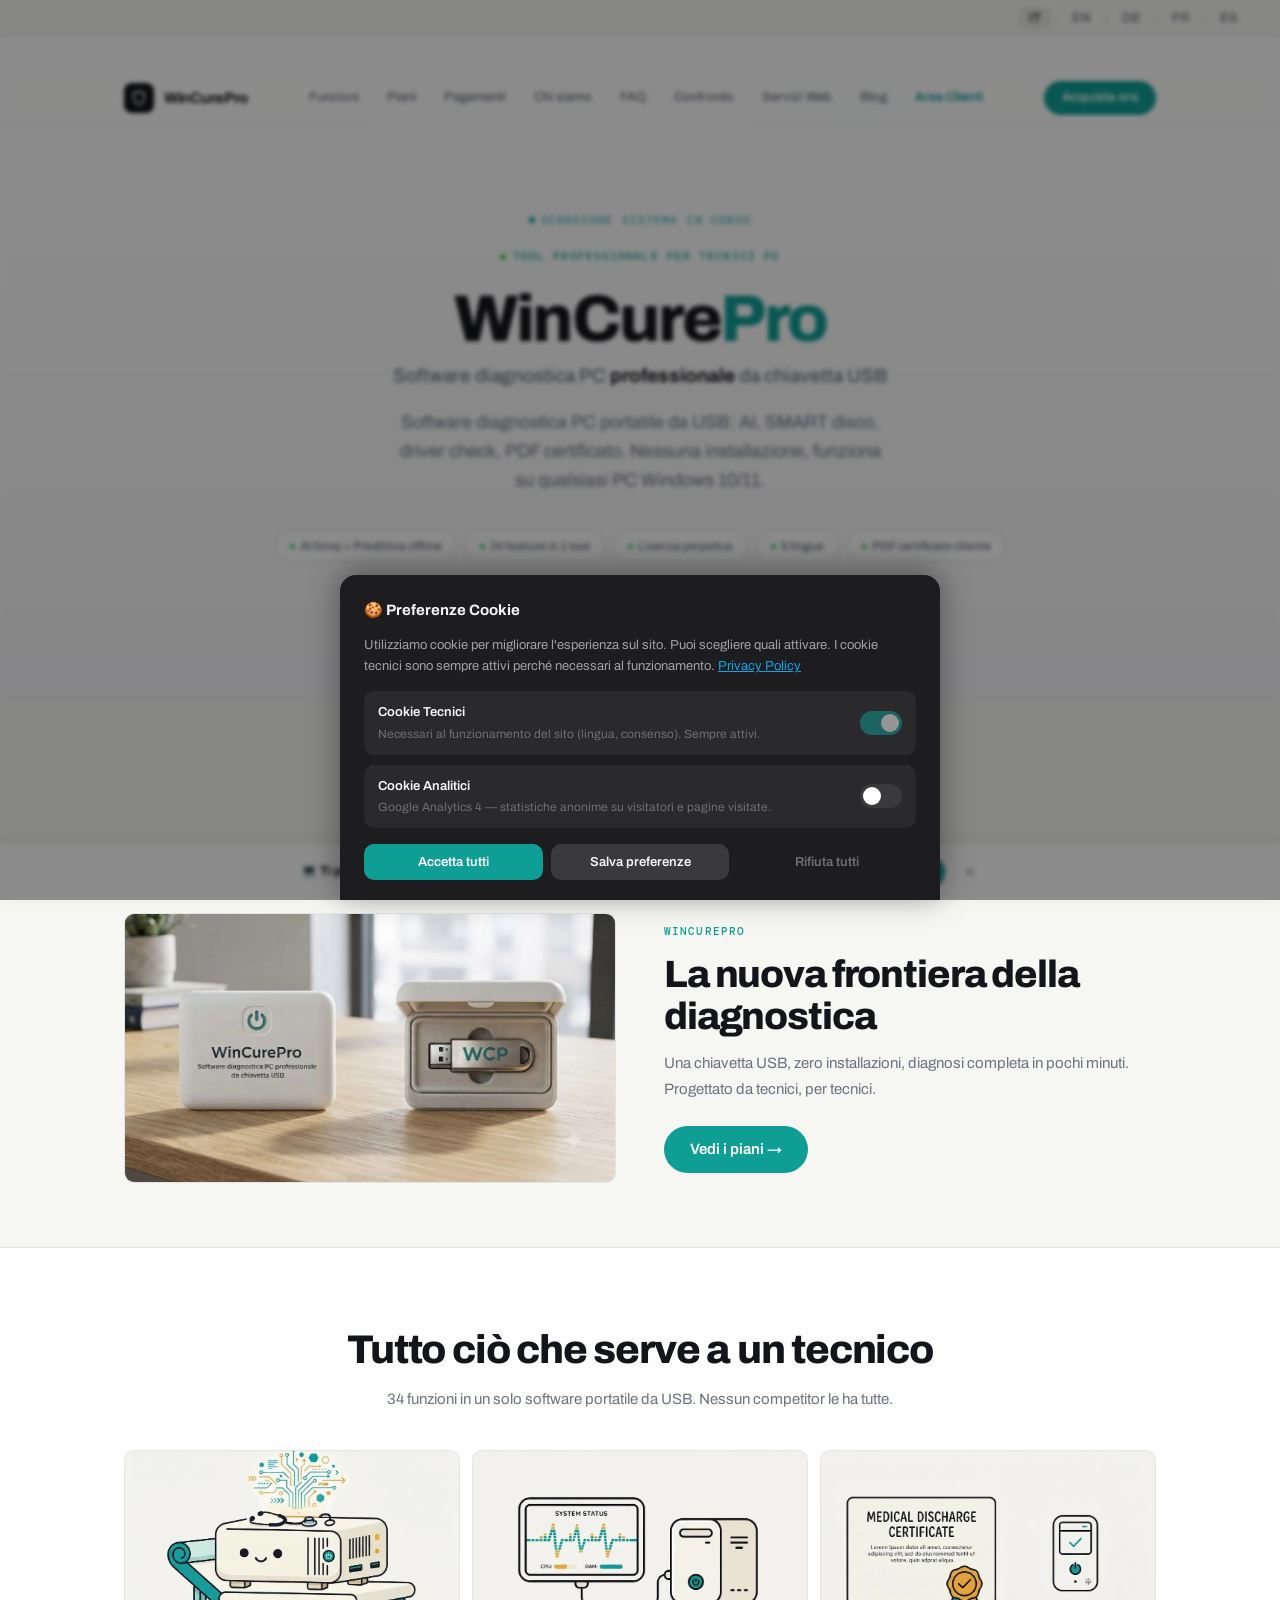
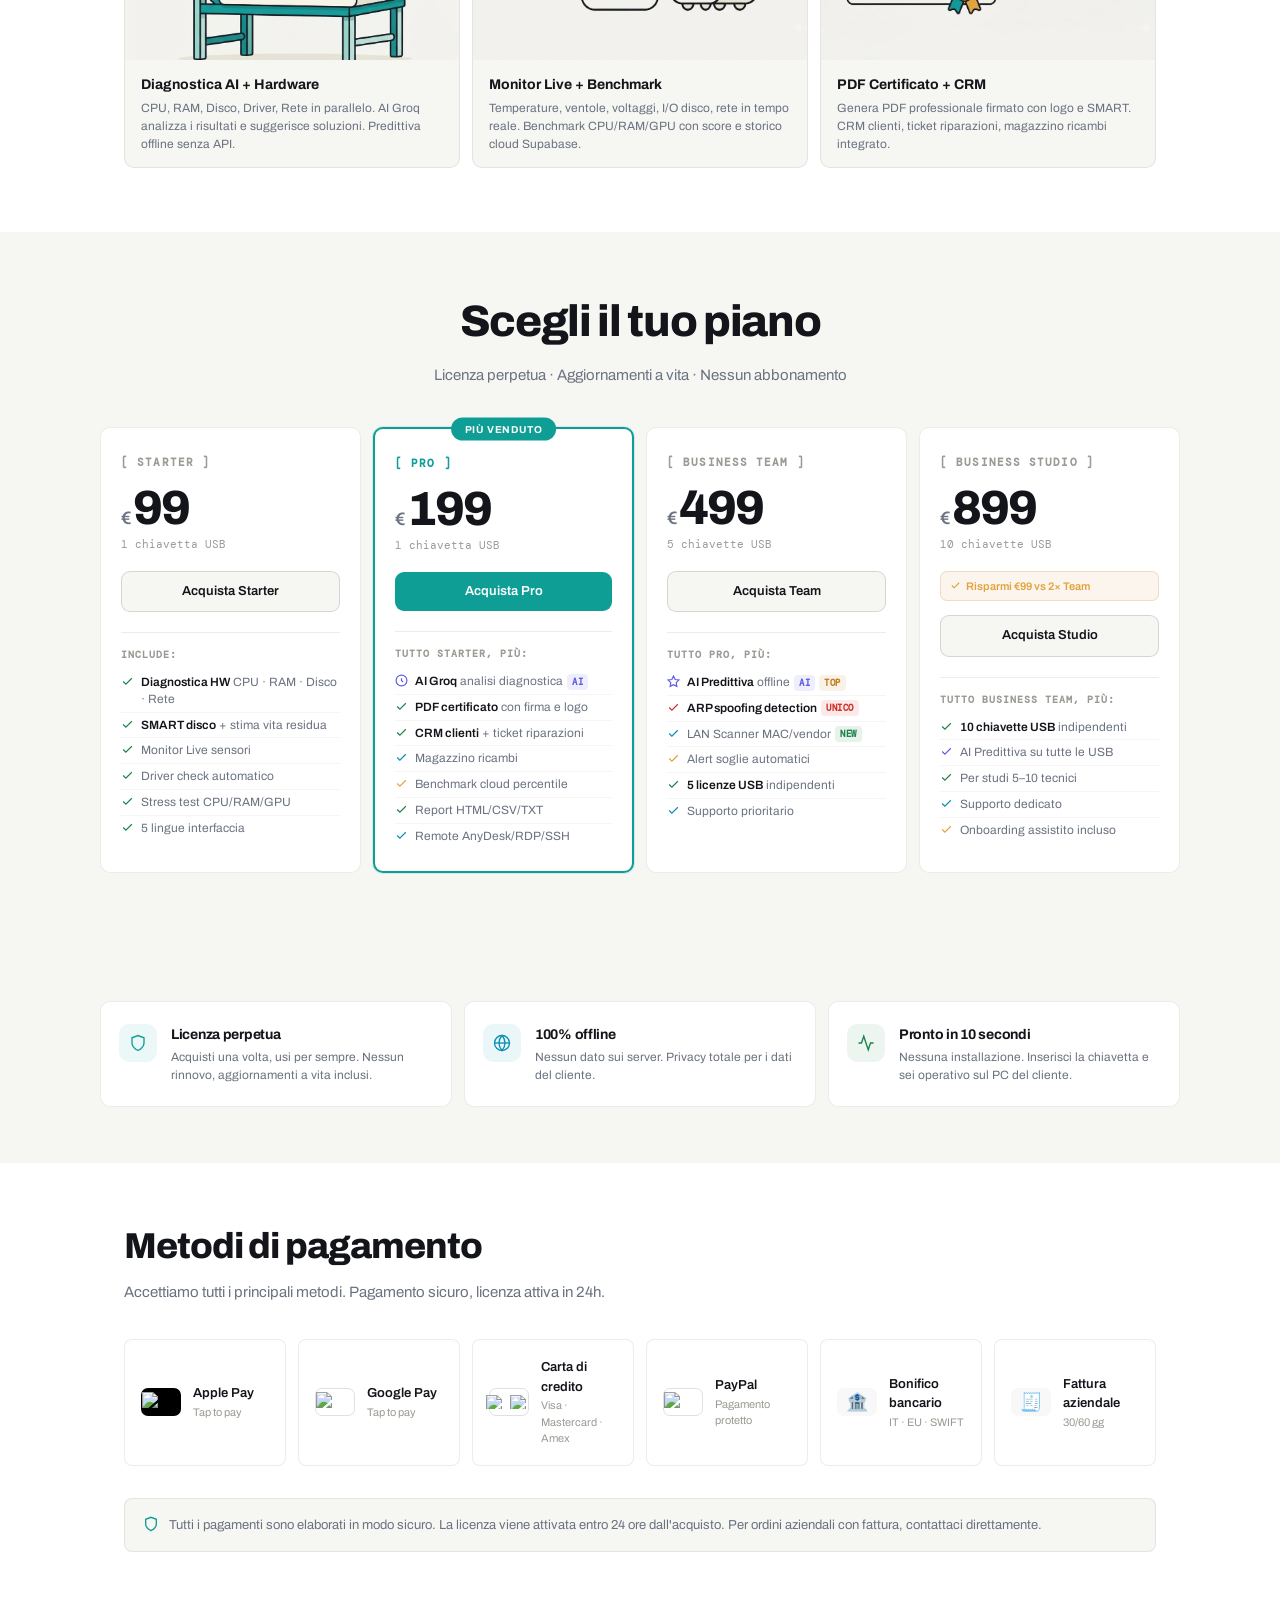
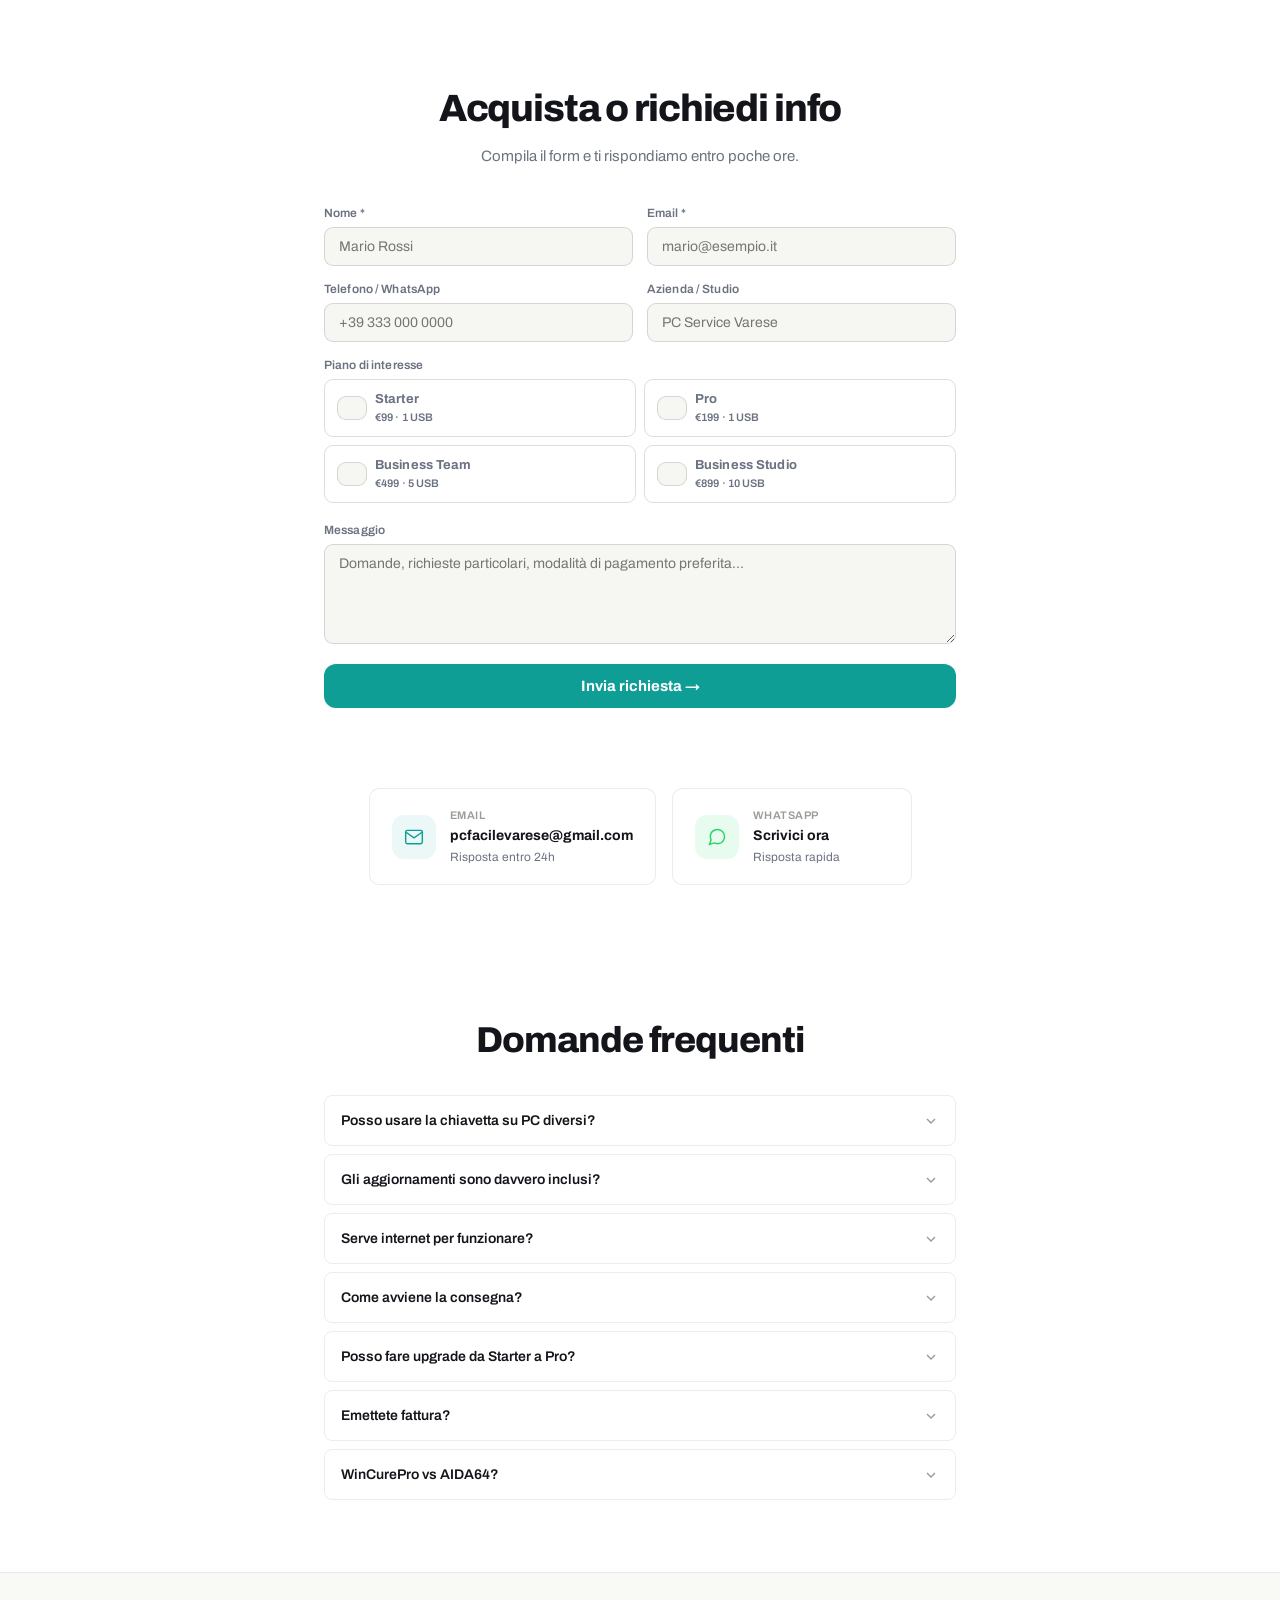
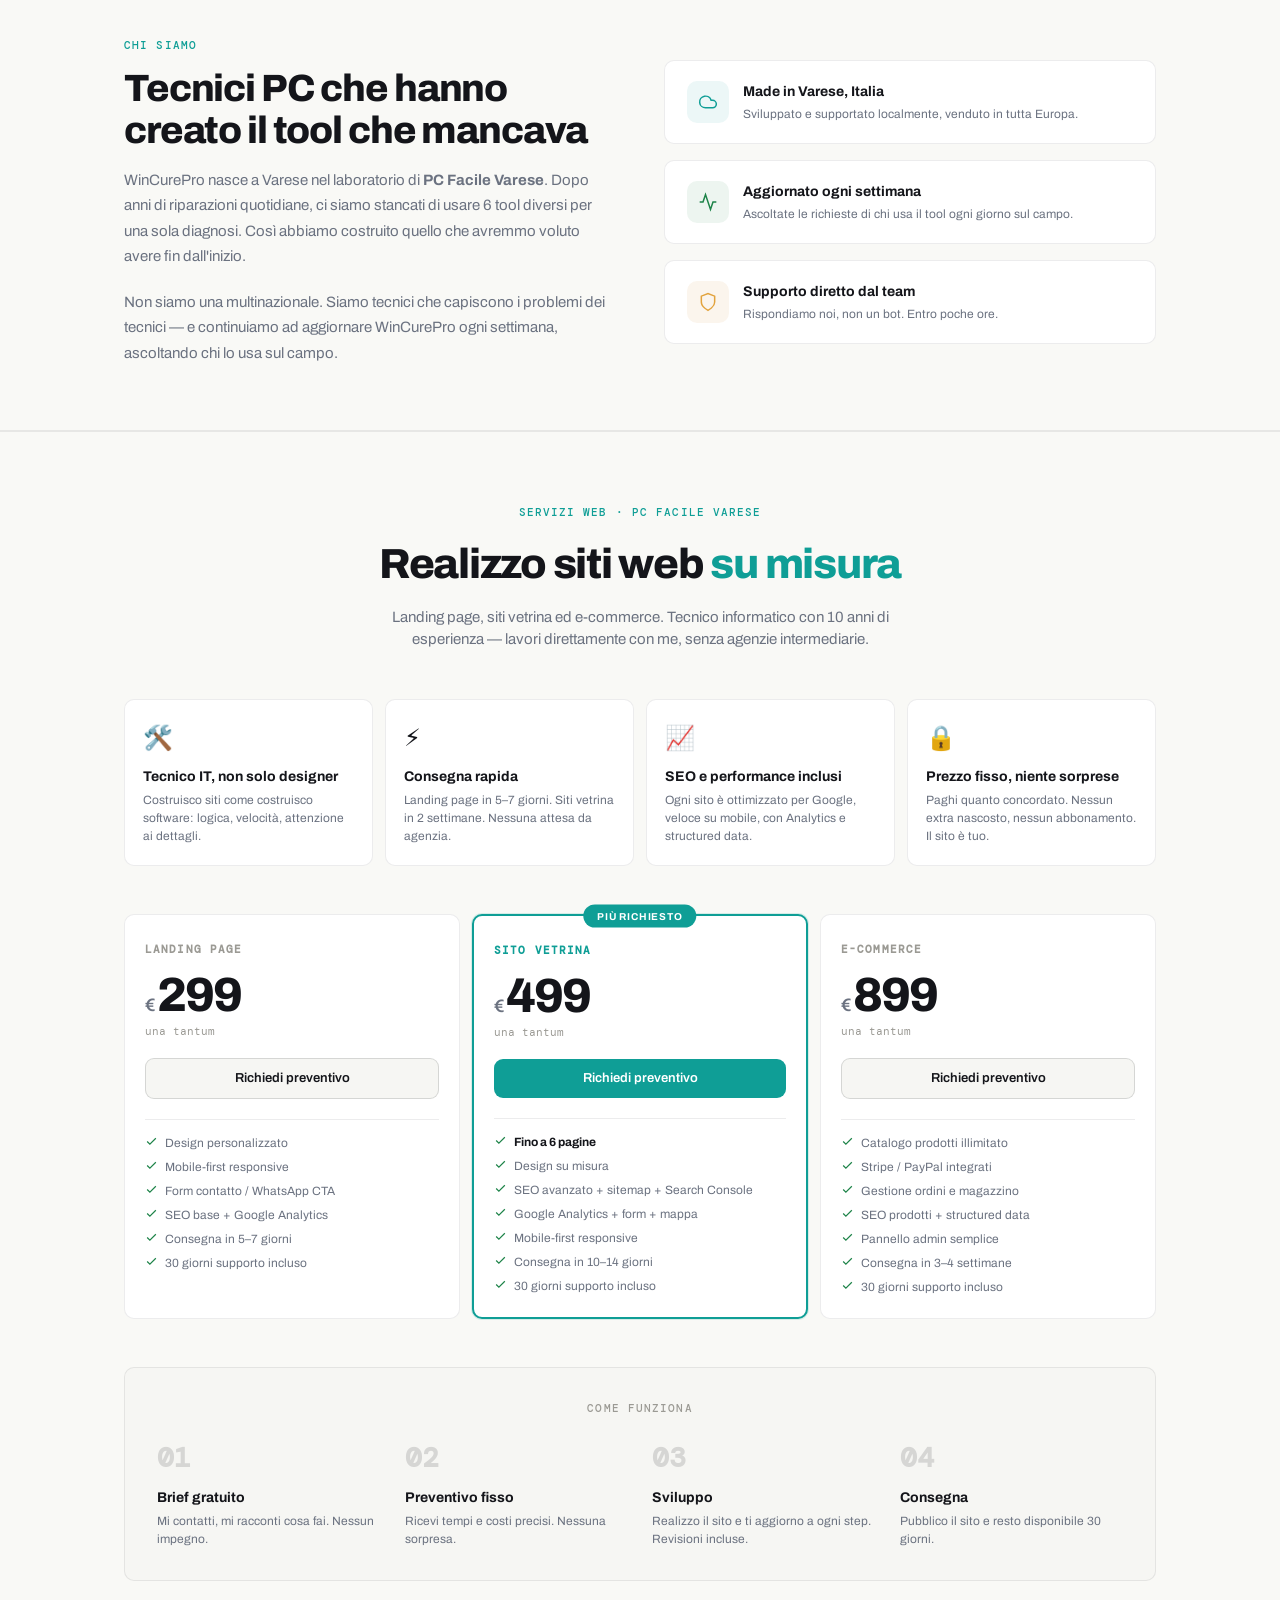
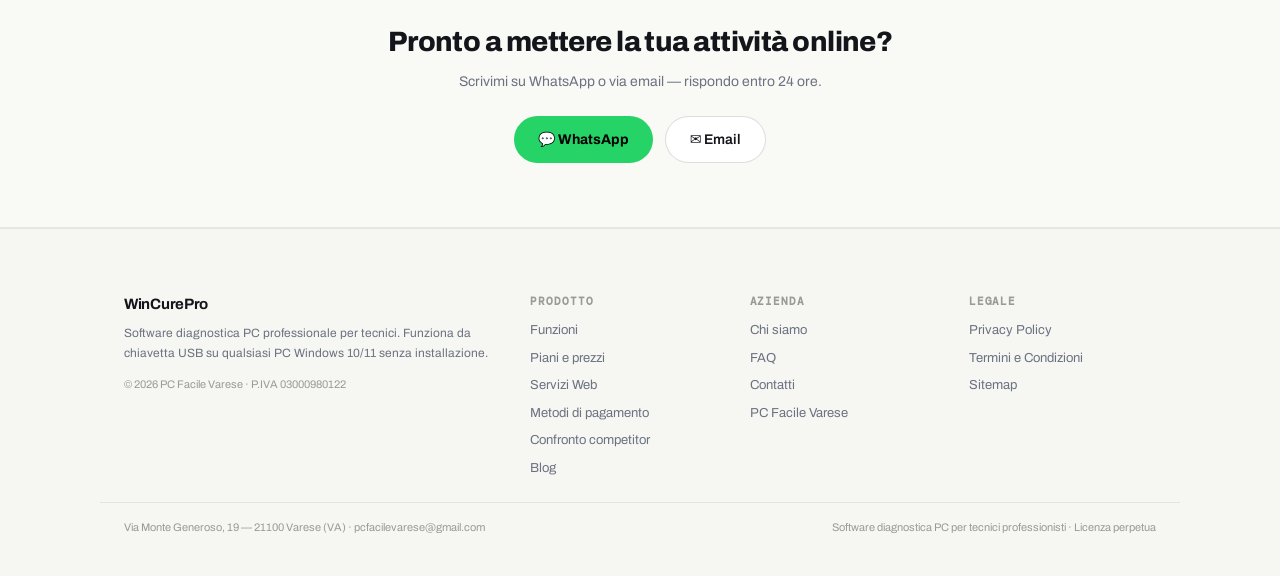
==== index.html @ fd5d8381 "Update index.html" ====
<!DOCTYPE html>
<html lang="it" id="html-root">
<head>
<meta charset="UTF-8">
<meta name="viewport" content="width=device-width, initial-scale=1.0">

<!-- SEO -->
<title>WinCurePro — Diagnostica PC Professionale da USB | da €99</title>
<meta name="description" content="Software diagnostica PC portatile da USB: AI, SMART disco, driver check, PDF certificato, CRM clienti. Per tecnici professionisti. Licenza perpetua da €99.">
<link rel="shortcut icon" href="favicon-32x32.png" type="image/x-icon">
<link rel="icon" type="image/png" href="favicon-32x32.png">
<meta name="keywords" content="software diagnostica PC professionale, tool tecnico riparazione PC, SMART disco, driver check automatico, diagnosi hardware Windows, USB portatile tecnico">
<meta name="author" content="PC Facile Varese">
<link rel="canonical" href="https://wincurepro.com/">
<link rel="sitemap" type="application/xml" title="Sitemap" href="/sitemap.xml">
<meta name="google-site-verification" content="6Heh02hwvg0lT3-AlEe5GqK4zGV3R2YFqIDe4pcsCqk" />

<!-- Open Graph -->
<meta property="og:type" content="website">
<meta property="og:url" content="https://wincurepro.com/">
<meta property="og:title" content="WinCurePro — Software Diagnostica PC per Tecnici">
<meta property="og:description" content="Tool all-in-one da USB: diagnostica hardware, AI, SMART, driver check, PDF certificato. Piani da €99. Nessun abbonamento.">
<meta property="og:image" content="https://pcfacilevarese-prog.github.io/WinCorePro/og-image.png">

<!-- Twitter Card -->
<meta name="twitter:card" content="summary_large_image">
<meta name="twitter:title" content="WinCurePro — Diagnostica PC Professionale">
<meta name="twitter:description" content="Il tool USB che usano i migliori tecnici PC in Italia. Diagnostica AI, SMART, driver, PDF certificato.">

<!-- Structured Data -->
<script type="application/ld+json">
{
  "@context": "https://schema.org",
  "@type": "SoftwareApplication",
  "name": "WinCurePro",
  "applicationCategory": "BusinessApplication",
  "operatingSystem": "Windows 10, Windows 11",
  "description": "Software diagnostica PC professionale per tecnici. Funziona da USB senza installazione. Analisi hardware, driver, BIOS, batteria, rete e report PDF.",
  "url": "https://wincurepro.com/",
  "image": "https://wincurepro.com/favicon-32x32.png",
  "author": {
    "@type": "Organization",
    "name": "PC Facile Varese",
    "email": "pcfacilevarese@gmail.com",
    "url": "https://wincurepro.com"
  },
  "offers": [
    {
      "@type": "Offer",
      "name": "WinCurePro Starter",
      "price": "99",
      "priceCurrency": "EUR",
      "availability": "https://schema.org/InStock",
      "url": "https://wincurepro.com/#piani"
    },
    {
      "@type": "Offer",
      "name": "WinCurePro Pro",
      "price": "199",
      "priceCurrency": "EUR",
      "availability": "https://schema.org/InStock",
      "url": "https://wincurepro.com/#piani"
    },
    {
      "@type": "Offer",
      "name": "WinCurePro Business Team",
      "price": "499",
      "priceCurrency": "EUR",
      "availability": "https://schema.org/InStock",
      "url": "https://wincurepro.com/#piani"
    },
    {
      "@type": "Offer",
      "name": "WinCurePro Business Studio",
      "price": "899",
      "priceCurrency": "EUR",
      "availability": "https://schema.org/InStock",
      "url": "https://wincurepro.com/#piani"
    }
  ],
  "aggregateRating": {
    "@type": "AggregateRating",
    "ratingValue": "4.9",
    "reviewCount": "12"
  }
}
</script>

<link rel="preconnect" href="https://fonts.googleapis.com">
<link rel="preconnect" href="https://fonts.gstatic.com" crossorigin>
<link href="https://fonts.googleapis.com/css2?family=Archivo:wght@400;500;600;700;800&family=DM+Mono:ital,wght@0,400;0,500&display=swap" rel="stylesheet">
<style>
*,*::before,*::after{margin:0;padding:0;box-sizing:border-box}
html{font-size:16px;-webkit-font-smoothing:antialiased;scroll-behavior:smooth}
:root{
  --bg:#ffffff;--bg2:#F6F6F3;--bg3:#F9F9F6;--bg4:#EBEBE6;
  --border:rgba(20,21,26,.08);--border2:rgba(20,21,26,.14);
  --text:#14151A;--text2:#6B7280;--text3:#9B9A94;
  --accent:#0F9E96;--accent2:#0D8880;--accent3:#0B7269;
  --green:#1d8348;--green-lt:#30d158;--amber:#E2A33D;
  --red:#d1302b;--cyan:#0891b2;--purple:#5e5ce6;
  --font:'Archivo',system-ui,-apple-system,sans-serif;
  --mono:'DM Mono','SF Mono',monospace;
  --r:8px;--r2:10px;--r3:12px;
}
body{background:var(--bg);color:var(--text);font-family:var(--font);line-height:1.5;overflow-x:hidden;}

/* LANG BAR */
.lang-bar{background:var(--bg2);border-bottom:1px solid var(--border);display:flex;justify-content:flex-end;align-items:center;padding:0 32px;gap:4px;height:36px;position:sticky;top:0;z-index:200;}
.lang-btn{background:none;border:none;cursor:pointer;font-size:13px;font-weight:500;color:var(--text2);padding:4px 10px;border-radius:6px;font-family:var(--font);transition:background .15s,color .15s;}
.lang-btn:hover,.lang-btn.active{background:rgba(0,0,0,.06);color:var(--text);}
.lang-sep{color:var(--border2);font-size:12px;}

/* NAV */
nav{position:sticky;top:36px;z-index:100;background:rgba(255,255,255,.88);backdrop-filter:saturate(180%) blur(20px);-webkit-backdrop-filter:saturate(180%) blur(20px);border-bottom:1px solid var(--border);position:relative;}
.nav-inner{max-width:1080px;margin:0 auto;display:flex;align-items:center;justify-content:space-between;padding:0 24px;height:52px;}
.logo{display:flex;align-items:center;gap:10px;text-decoration:none;}
.logo-icon{width:30px;height:30px;border-radius:8px;background:var(--text);display:flex;align-items:center;justify-content:center;}
.logo-icon svg{width:16px;height:16px;stroke:#fff;stroke-width:2;fill:none;}
.logo-name{font-size:15px;font-weight:700;letter-spacing:-.02em;color:var(--text);}
.nav-links{display:flex;gap:0;}
.nav-links a{color:var(--text2);text-decoration:none;font-size:13px;font-weight:500;padding:6px 14px;border-radius:8px;transition:color .15s,background .15s;}
.nav-links a:hover{color:var(--text);background:rgba(0,0,0,.05);}
.nav-buy{background:var(--accent);color:#fff;text-decoration:none;font-size:13px;font-weight:600;padding:7px 18px;border-radius:20px;transition:background .2s,transform .1s;}
.nav-buy:hover{background:var(--accent2);transform:scale(1.02);}
.nav-buy:active{transform:scale(.98);}

/* HERO */
.hero{text-align:center;padding:88px 24px 64px;background:linear-gradient(180deg,#fff 0%,#f5f5f7 100%);}
.hero-eyebrow{display:inline-flex;align-items:center;gap:7px;font-family:var(--mono);font-size:11px;font-weight:500;letter-spacing:.1em;text-transform:uppercase;color:var(--accent);margin-bottom:20px;}

/* Effetto scan diagnostico: solo puntino che lampeggia */
.wcp-scan-label{display:flex;align-items:center;justify-content:center;gap:6px;margin-bottom:14px;font-family:var(--mono);font-size:11px;letter-spacing:.1em;text-transform:uppercase;color:#0F9E96;}
.wcp-scan-dot{width:6px;height:6px;border-radius:50%;background:#0F9E96;display:inline-block;animation:wcp-pulse 1.6s ease-in-out infinite;}
@keyframes wcp-pulse{0%,100%{opacity:1}50%{opacity:.25}}
@media(prefers-reduced-motion:reduce){
  .wcp-scan-dot{animation:none;opacity:1;}
  .demo-card{transition:none;}
  .demo-card:hover{transform:none;}
}
.hero-dot{width:6px;height:6px;border-radius:50%;background:var(--green-lt);animation:blink 2.4s ease-in-out infinite;}
@keyframes blink{0%,100%{opacity:1}50%{opacity:.3}}
h1{font-size:clamp(36px,6vw,66px);font-weight:800;letter-spacing:-.04em;line-height:1.04;color:var(--text);margin-bottom:10px;}
.hero-tagline{font-size:clamp(15px,2vw,19px);font-weight:500;color:var(--text2);margin-bottom:18px;line-height:1.4;}
.hero-tagline strong{color:var(--text);font-weight:700;}
.hero-accent{color:var(--accent);}
.hero-sub{font-size:clamp(15px,2vw,18px);color:var(--text2);max-width:500px;margin:0 auto 36px;line-height:1.6;}
.hero-chips{display:flex;flex-wrap:wrap;gap:8px;justify-content:center;margin-bottom:48px;}
.chip{display:inline-flex;align-items:center;gap:5px;border:1px solid var(--border2);background:rgba(255,255,255,.8);border-radius:100px;padding:6px 14px;font-size:12px;font-weight:500;color:var(--text2);}
.chip-dot{width:5px;height:5px;border-radius:50%;background:var(--green-lt);}

/* PRODOTTO */
.product-section{background:var(--bg2);border-top:1px solid var(--border);border-bottom:1px solid var(--border);}
.product-inner{max-width:1080px;margin:0 auto;padding:64px 24px;display:grid;grid-template-columns:1fr 1fr;gap:48px;align-items:center;}
.product-photo{border-radius:var(--r2);overflow:hidden;border:1px solid var(--border);}
.product-photo img{width:100%;height:100%;object-fit:cover;display:block;}
.product-eyebrow{font-family:var(--mono);font-size:11px;font-weight:500;letter-spacing:.1em;text-transform:uppercase;color:var(--accent);margin-bottom:14px;}
.product-text h2{font-size:clamp(26px,4vw,38px);font-weight:800;letter-spacing:-.03em;margin-bottom:14px;line-height:1.1;}
.product-text p{font-size:15px;color:var(--text2);line-height:1.7;margin-bottom:24px;}
@media(max-width:768px){
  .product-inner{grid-template-columns:1fr;gap:28px;padding:48px 20px;}
  .product-text{text-align:center;}
  .product-eyebrow{text-align:center;}
}

/* SOCIAL PROOF */
.social-proof{display:flex;justify-content:center;gap:48px;padding:40px 24px;background:var(--bg2);border-top:1px solid var(--border);border-bottom:1px solid var(--border);}
.sp-item{text-align:center;}
.sp-num{font-size:32px;font-weight:800;letter-spacing:-.03em;color:var(--text);}
.sp-label{font-size:12px;color:var(--text2);margin-top:2px;}

/* DEMO SCREENSHOT */
.demo-section{max-width:1080px;margin:0 auto;padding:72px 24px 64px;}
.demo-section h2{font-size:clamp(26px,4vw,40px);font-weight:800;letter-spacing:-.03em;margin-bottom:8px;text-align:center;}
.demo-section .sub{font-size:15px;color:var(--text2);text-align:center;margin-bottom:40px;}
.demo-grid{display:grid;grid-template-columns:1fr 1fr 1fr;gap:12px;}
.demo-card{background:var(--bg2);border:1px solid var(--border);border-radius:var(--r2);overflow:hidden;transition:transform .45s cubic-bezier(.34,1.56,.64,1),box-shadow .3s ease;}
.demo-card:hover{transform:translateY(-10px) scale(1.02);box-shadow:0 16px 44px rgba(0,0,0,.14);}
.demo-card-img{aspect-ratio:16/10;background:var(--bg2);display:flex;align-items:center;justify-content:center;overflow:hidden;}
.demo-card-body{padding:14px 16px;}
.demo-card-title{font-size:14px;font-weight:700;margin-bottom:4px;}
.demo-card-desc{font-size:12px;color:var(--text2);line-height:1.5;}

/* PIANI */
.plans-wrap{padding:0 24px 72px;background:var(--bg2);}
.section-head{max-width:1080px;margin:0 auto;text-align:center;padding:56px 0 40px;}
.section-head h2{font-size:clamp(28px,4vw,44px);font-weight:800;letter-spacing:-.03em;margin-bottom:10px;}
.section-head p{font-size:15px;color:var(--text2);}
.plans{display:grid;grid-template-columns:repeat(4,1fr);gap:12px;max-width:1080px;margin:0 auto;}
.plan{background:var(--bg);border:1px solid var(--border);border-radius:var(--r2);padding:26px 20px 22px;display:flex;flex-direction:column;transition:border-color .2s,transform .2s,box-shadow .2s;position:relative;}
.plan:hover{border-color:var(--border2);transform:translateY(-3px);box-shadow:0 8px 30px rgba(0,0,0,.08);}
.plan.featured{border:2px solid var(--accent);box-shadow:0 0 0 1px rgba(15,158,150,.15);}
.featured-tag{position:absolute;top:0;left:50%;transform:translate(-50%,-50%);background:var(--accent);color:#fff;font-size:10px;font-weight:700;letter-spacing:.08em;text-transform:uppercase;padding:4px 14px;border-radius:100px;white-space:nowrap;}
.plan-label{font-size:11px;font-weight:700;letter-spacing:.1em;text-transform:uppercase;color:var(--text3);margin-bottom:14px;font-family:var(--mono);}
.plan.featured .plan-label{color:var(--accent);}
.price-row{display:flex;align-items:baseline;gap:2px;margin-bottom:4px;}
.price-cur{font-size:18px;font-weight:600;color:var(--text2);margin-top:3px;}
.price-num{font-size:48px;font-weight:800;letter-spacing:-.04em;line-height:1;color:var(--text);}
.plan-usb{font-size:11px;color:var(--text3);margin-bottom:18px;font-family:var(--mono);}
.plan-cta{display:block;text-align:center;border-radius:9px;font-size:13px;font-weight:600;padding:10px;text-decoration:none;margin-bottom:20px;transition:background .15s,transform .1s;}
.plan-cta:active{transform:scale(.98);}
.plan-cta.default{background:var(--bg2);border:1px solid var(--border2);color:var(--text);}
.plan-cta.default:hover{background:var(--bg4);}
.plan-cta.primary{background:var(--accent);color:#fff;border:none;}
.plan-cta.primary:hover{background:var(--accent2);}
.save-pill{display:flex;align-items:center;gap:5px;background:rgba(201,122,26,.08);border:1px solid rgba(201,122,26,.2);border-radius:7px;padding:6px 9px;font-size:11px;color:var(--amber);font-weight:600;margin-bottom:14px;}
.save-pill svg{width:11px;height:11px;stroke:var(--amber);flex-shrink:0;}
.divider{height:1px;background:var(--border);margin-bottom:14px;}
.section-label{font-size:10px;font-weight:700;letter-spacing:.1em;text-transform:uppercase;color:var(--text3);margin-bottom:8px;font-family:var(--mono);}
.features{display:flex;flex-direction:column;}
.f{display:flex;align-items:flex-start;gap:7px;padding:4px 0;border-bottom:1px solid rgba(0,0,0,.04);font-size:12px;color:var(--text2);line-height:1.4;}
.f:last-child{border-bottom:none;}
.f-ic{width:13px;height:13px;flex-shrink:0;margin-top:1px;stroke-width:2.2;}
.f strong{color:var(--text);font-weight:600;}
.b{display:inline;font-size:9px;font-weight:700;letter-spacing:.06em;text-transform:uppercase;padding:2px 5px;border-radius:4px;margin-left:4px;vertical-align:middle;font-family:var(--mono);white-space:nowrap;}
.b-new{background:rgba(29,131,72,.1);color:#1d8348;}
.b-hot{background:rgba(198,124,26,.1);color:#c67c1a;}
.b-uniq{background:rgba(209,48,43,.1);color:#d1302b;}
.b-ai{background:rgba(94,92,230,.1);color:#5e5ce6;}

/* PAGAMENTI */
.payment-section{max-width:1080px;margin:0 auto;padding:56px 24px 64px;}
.payment-section h2{font-size:clamp(24px,3.5vw,36px);font-weight:800;letter-spacing:-.03em;margin-bottom:8px;}
.payment-section .sub{font-size:15px;color:var(--text2);margin-bottom:36px;}
.payment-methods{display:grid;grid-template-columns:repeat(auto-fit,minmax(160px,1fr));gap:12px;margin-bottom:32px;}
.pm{background:var(--bg);border:1px solid var(--border);border-radius:var(--r);padding:18px 16px;display:flex;align-items:center;gap:12px;transition:border-color .2s,transform .15s;}
.pm:hover{border-color:var(--border2);transform:translateY(-1px);}
.pm-icon{width:40px;height:28px;border-radius:6px;display:flex;align-items:center;justify-content:center;flex-shrink:0;font-size:18px;}
.pm-name{font-size:13px;font-weight:600;color:var(--text);}
.pm-sub{font-size:11px;color:var(--text3);}
.payment-note{background:var(--bg2);border:1px solid var(--border);border-radius:var(--r);padding:16px 18px;font-size:13px;color:var(--text2);line-height:1.6;display:flex;gap:10px;align-items:flex-start;}
.payment-note svg{width:16px;height:16px;stroke:var(--accent);flex-shrink:0;margin-top:1px;}

/* TRUST */
.trust{background:var(--bg2);padding:56px 24px;}
.trust-inner{max-width:1080px;margin:0 auto;display:grid;grid-template-columns:repeat(3,1fr);gap:12px;}
.t-card{background:var(--bg);border:1px solid var(--border);border-radius:var(--r2);padding:22px 18px;display:flex;gap:14px;align-items:flex-start;}
.t-icon{width:38px;height:38px;border-radius:10px;display:flex;align-items:center;justify-content:center;flex-shrink:0;}
.t-icon svg{width:18px;height:18px;stroke-width:1.8;}
.t-title{font-size:14px;font-weight:700;margin-bottom:3px;letter-spacing:-.02em;}
.t-desc{font-size:12px;color:var(--text2);line-height:1.5;}

/* FORM */
.contact-section{max-width:680px;margin:0 auto;padding:64px 24px 80px;}
.contact-section h2{font-size:clamp(26px,4vw,38px);font-weight:800;letter-spacing:-.03em;margin-bottom:8px;text-align:center;}
.contact-section .sub{font-size:15px;color:var(--text2);text-align:center;margin-bottom:36px;}
.form-grid{display:grid;grid-template-columns:1fr 1fr;gap:14px;}
.form-group{display:flex;flex-direction:column;gap:5px;}
.form-group.full{grid-column:1/-1;}
label{font-size:12px;font-weight:600;color:var(--text2);letter-spacing:.01em;}
input,select,textarea{width:100%;background:var(--bg2);border:1px solid var(--border2);border-radius:9px;padding:11px 14px;font-size:14px;font-family:var(--font);color:var(--text);outline:none;transition:border-color .2s,box-shadow .2s;-webkit-appearance:none;}
input:focus,select:focus,textarea:focus{border-color:var(--accent);box-shadow:0 0 0 3px rgba(15,158,150,.12);}
textarea{resize:vertical;min-height:100px;}
.form-plan-select{display:grid;grid-template-columns:repeat(2,1fr);gap:8px;margin-bottom:4px;}
.plan-opt{display:flex;align-items:center;gap:8px;border:1px solid var(--border2);border-radius:9px;padding:10px 12px;cursor:pointer;transition:border-color .15s,background .15s;}
.plan-opt:hover{background:var(--bg2);}
.plan-opt input[type=radio]{width:14px;height:14px;accent-color:var(--accent);}
.plan-opt-name{font-size:13px;font-weight:700;}
.plan-opt-price{font-size:11px;color:var(--text2);}
.btn-submit{display:block;width:100%;margin-top:20px;background:var(--accent);color:#fff;border:none;border-radius:12px;padding:14px;font-size:15px;font-weight:700;font-family:var(--font);cursor:pointer;transition:background .15s,transform .1s;}
.btn-submit:hover{background:var(--accent2);}
.btn-submit:active{transform:scale(.99);}

/* CONTATTI DIRETTI */
.direct-contact{display:flex;justify-content:center;gap:16px;padding:0 24px 64px;flex-wrap:wrap;}
.dc-card{display:flex;align-items:center;gap:14px;background:var(--bg);border:1px solid var(--border);border-radius:var(--r2);padding:18px 22px;text-decoration:none;color:var(--text);transition:border-color .2s,transform .15s;min-width:240px;}
.dc-card:hover{border-color:var(--border2);transform:translateY(-2px);}
.dc-icon{width:44px;height:44px;border-radius:12px;display:flex;align-items:center;justify-content:center;flex-shrink:0;}
.dc-icon svg{width:20px;height:20px;}
.dc-label{font-size:11px;font-weight:600;color:var(--text3);text-transform:uppercase;letter-spacing:.05em;}
.dc-value{font-size:14px;font-weight:700;margin:2px 0;}
.dc-desc{font-size:12px;color:var(--text2);}

/* FAQ */
.faq-wrap{max-width:680px;margin:0 auto;padding:64px 24px;}
.faq-head{font-size:clamp(24px,3.5vw,36px);font-weight:800;letter-spacing:-.03em;margin-bottom:28px;text-align:center;}
.faq{border:1px solid var(--border);border-radius:var(--r);margin-bottom:8px;overflow:hidden;}
.faq-q{display:flex;align-items:center;justify-content:space-between;padding:14px 16px;cursor:pointer;font-size:14px;font-weight:600;gap:12px;transition:background .15s;}
.faq-q:hover{background:var(--bg2);}
.faq-chevron{width:16px;height:16px;stroke:var(--text3);stroke-width:2;fill:none;flex-shrink:0;transition:transform .2s;}
.faq.open .faq-chevron{transform:rotate(180deg);}
.faq-a{font-size:13px;color:var(--text2);line-height:1.6;padding:0 16px;max-height:0;overflow:hidden;transition:max-height .3s ease,padding .3s ease;}
.faq.open .faq-a{max-height:200px;padding:12px 16px;}

/* FOOTER */
footer{background:var(--bg2);border-top:1px solid var(--border);padding:24px;}
.footer-inner{max-width:1080px;margin:0 auto;display:flex;justify-content:space-between;align-items:center;flex-wrap:wrap;gap:12px;}
.footer-copy{font-size:12px;color:var(--text3);}
.footer-links{display:flex;gap:20px;}
.footer-links a{font-size:12px;color:var(--text3);text-decoration:none;}
.footer-links a:hover{color:var(--text2);}



/* ===== STRIP SERVIZI WEB ===== */
.web-strip{background:var(--bg2);border-bottom:1px solid var(--border);padding:8px 24px;display:flex;align-items:center;justify-content:center;gap:16px;}
.web-strip span{font-size:12px;color:var(--text2);}
.web-strip a{font-size:12px;font-weight:600;color:var(--accent);text-decoration:none;white-space:nowrap;}
.web-strip a:hover{text-decoration:underline;}
.web-strip .ws-dot{width:4px;height:4px;border-radius:50%;background:var(--text3);flex-shrink:0;}

/* ===== WEB BANNER ===== */
#web-banner{position:fixed;bottom:0;left:0;right:0;z-index:8000;background:#fff;border-top:1px solid var(--border);padding:12px 24px;display:flex;align-items:center;justify-content:center;gap:16px;flex-wrap:wrap;box-shadow:0 -4px 20px rgba(0,0,0,.06);}
#web-banner p{font-size:13px;color:var(--text2);margin:0;}
#web-banner strong{color:var(--text);}
#web-banner a.wb-cta{background:var(--accent);color:#fff;font-size:12px;font-weight:600;padding:7px 18px;border-radius:20px;text-decoration:none;white-space:nowrap;transition:background .15s;}
#web-banner a.wb-cta:hover{background:var(--accent2);}
#web-banner button.wb-close{background:none;border:none;cursor:pointer;font-size:18px;color:var(--text3);padding:0 4px;line-height:1;flex-shrink:0;}
#web-banner button.wb-close:hover{color:var(--text);}
body.wb-closed #web-banner{display:none;}

/* ── HAMBURGER ── */
.nav-hamburger{
  display:none;flex-direction:column;justify-content:center;gap:5px;
  background:none;border:none;cursor:pointer;padding:6px;margin-left:8px;
  border-radius:8px;transition:background .15s;
}
.nav-hamburger:hover{background:rgba(0,0,0,.06);}
.nav-hamburger span{
  display:block;width:22px;height:2px;
  background:var(--text);border-radius:2px;
  transition:transform .25s ease, opacity .2s ease;
  transform-origin:center;
}
.nav-hamburger.open span:nth-child(1){transform:translateY(7px) rotate(45deg);}
.nav-hamburger.open span:nth-child(2){opacity:0;transform:scaleX(0);}
.nav-hamburger.open span:nth-child(3){transform:translateY(-7px) rotate(-45deg);}

/* ── RESPONSIVE 768 ── */
@media(max-width:768px){
  /* layout */
  .plans{grid-template-columns:1fr 1fr;}
  .trust-inner{grid-template-columns:1fr;}
  .demo-grid{grid-template-columns:1fr;}
  .social-proof{gap:20px 32px;flex-wrap:wrap;justify-content:center;}
  .form-grid{grid-template-columns:1fr;}
  .form-plan-select{grid-template-columns:1fr 1fr;}
  /* hero */
  .hero{padding:64px 20px 48px;}
  .hero-chips{gap:6px;}
  .chip{font-size:11px;padding:5px 11px;}
  /* sections */
  .demo-section{padding:48px 20px 40px;}
  .plans-wrap{padding:0 16px 56px;}
  .section-head{padding:48px 0 32px;}
  .payment-section{padding:40px 20px 48px;}
  .contact-section{padding:48px 20px 64px;}
  .faq-wrap{padding:48px 20px;}
  /* footer */
  .footer-inner{flex-direction:column;align-items:flex-start;gap:16px;}
  .footer-links{flex-wrap:wrap;gap:14px;}
  /* direct contact */
  .direct-contact{flex-direction:column;align-items:stretch;padding:0 20px 48px;}
  .dc-card{min-width:unset;}
  /* footer nuovo */
  #chi-siamo > div{grid-template-columns:1fr !important;gap:32px !important;padding:48px 20px !important;}
  #prodotto > div{grid-template-columns:1fr !important;gap:28px !important;padding:48px 20px !important;}
  footer > div:first-child{grid-template-columns:1fr 1fr !important;gap:24px !important;padding:32px 20px 20px !important;}
}

/* ── RESPONSIVE 480 ── */
@media(max-width:480px){
  /* hamburger on, links off by default */
  .nav-hamburger{display:flex;}
  .nav-links{
    display:none;
    flex-direction:column;
    position:absolute;top:100%;left:0;right:0;
    background:rgba(255,255,255,.97);
    backdrop-filter:saturate(180%) blur(20px);
    -webkit-backdrop-filter:saturate(180%) blur(20px);
    border-bottom:1px solid var(--border);
    padding:8px 16px 16px;
    box-shadow:0 12px 32px rgba(0,0,0,.1);
    z-index:99;
  }
  .nav-links.open{display:flex;}
  .nav-links a{
    padding:12px 8px;
    font-size:15px;
    border-bottom:1px solid var(--border);
  }
  .nav-links a:last-child{border-bottom:none;}
  /* lang bar */
  .lang-bar{padding:0 16px;gap:2px;}
  /* hero */
  .hero{padding:52px 16px 40px;}
  h1{letter-spacing:-.03em;}
  /* plans: 1 col */
  .plans{grid-template-columns:1fr;}
  .plans-wrap{padding:0 12px 48px;}
  /* social proof */
  .social-proof{gap:16px 28px;}
  .sp-num{font-size:26px;}
  /* trust */
  .t-card{flex-direction:column;gap:10px;}
  /* form */
  .form-plan-select{grid-template-columns:1fr;}
  /* payment methods */
  .payment-methods{grid-template-columns:1fr 1fr;}
  /* nav buy btn: shrink text */
  .nav-buy{font-size:12px;padding:6px 14px;}
}
</style>
<!-- reCAPTCHA v3 -->
</head>
<body>

<!-- LANG BAR -->
<div class="lang-bar">
  <button class="lang-btn active" onclick="setLang('it')">IT</button>
  <span class="lang-sep">|</span>
  <button class="lang-btn" onclick="setLang('en')">EN</button>
  <span class="lang-sep">|</span>
  <button class="lang-btn" onclick="setLang('de')">DE</button>
  <span class="lang-sep">|</span>
  <button class="lang-btn" onclick="setLang('fr')">FR</button>
  <span class="lang-sep">|</span>
  <button class="lang-btn" onclick="setLang('es')">ES</button>
</div>

<!-- NAV -->
<nav>
  <div class="nav-inner">
    <a href="#" class="logo">
      <div class="logo-icon">
        <svg viewBox="0 0 24 24"><path d="M12 22s8-4 8-10V5l-8-3-8 3v7c0 6 8 10 8 10z"/></svg>
      </div>
      <span class="logo-name">WinCurePro</span>
    </a>
    <div class="nav-links">
      <a href="#features" data-it="Funzioni" data-en="Features" data-de="Funktionen" data-fr="Fonctions" data-es="Funciones">Funzioni</a>
      <a href="#piani" data-it="Piani" data-en="Plans" data-de="Pläne" data-fr="Plans" data-es="Planes">Piani</a>
      <a href="#pagamenti" data-it="Pagamenti" data-en="Payments" data-de="Zahlung" data-fr="Paiements" data-es="Pagos">Pagamenti</a>
      <a href="#chi-siamo" data-it="Chi siamo" data-en="About" data-de="Über uns" data-fr="À propos" data-es="Quiénes somos">Chi siamo</a>
      <a href="#faq" data-it="FAQ" data-en="FAQ" data-de="FAQ" data-fr="FAQ" data-es="FAQ">FAQ</a>
      <a href="/confronto.html" data-it="Confronto" data-en="Compare" data-de="Vergleich" data-fr="Comparatif" data-es="Comparativa">Confronto</a>
      <a href="#servizi-web" data-it="Servizi Web" data-en="Web Services" data-de="Web Services" data-fr="Services Web" data-es="Servicios Web">Servizi Web</a>
      <a href="/blog.html" data-it="Blog" data-en="Blog" data-de="Blog" data-fr="Blog" data-es="Blog">Blog</a>
      <a href="/account.html" style="color:var(--accent);font-weight:600;" data-it="Area Clienti" data-en="My Account" data-de="Mein Konto" data-fr="Mon Compte" data-es="Mi Cuenta">Area Clienti</a>
    </div>
    <a href="https://buy.stripe.com/bJe00l4Uo3mp9Fw76l0Ba00" target="_blank" class="nav-buy" data-it="Acquista ora" data-en="Buy now" data-de="Jetzt kaufen" data-fr="Acheter" data-es="Comprar">Acquista ora</a>
    <button class="nav-hamburger" id="hamburger" aria-label="Menu" aria-expanded="false" onclick="toggleMenu()">
      <span></span><span></span><span></span>
    </button>
  </div>
</nav>


<!-- ===== STRIP SERVIZI WEB ===== -->
<div class="web-strip">
  <span>Realizzo anche siti web su misura — landing page, vetrina, e-commerce</span>
  <div class="ws-dot"></div>
  <a href="#servizi-web">Scopri i piani da €299 →</a>
</div>

<!-- HERO -->
<div class="hero">
  <div class="wcp-scan-label">
    <span class="wcp-scan-dot"></span>Scansione sistema in corso
  </div>
  <div class="hero-eyebrow">
    <span class="hero-dot"></span>
    <span data-it="Tool professionale per tecnici PC" data-en="Professional tool for PC technicians" data-de="Professionelles Tool für PC-Techniker" data-fr="Outil professionnel pour techniciens PC" data-es="Herramienta profesional para técnicos PC">Tool professionale per tecnici PC</span>
  </div>
  <h1>WinCure<span class="hero-accent">Pro</span></h1>
  <p class="hero-tagline" data-it="Software diagnostica PC <strong>professionale</strong> da chiavetta USB" data-en="Complete PC <strong>diagnostics</strong> from USB stick" data-de="Vollständige PC-<strong>Diagnose</strong> vom USB-Stick" data-fr="Diagnostic PC <strong>complet</strong> depuis clé USB" data-es="Diagnóstico PC <strong>completo</strong> desde pendrive USB">Software diagnostica PC <strong>professionale</strong> da chiavetta USB</p>
  <p class="hero-sub" data-it="Software diagnostica PC portatile da USB: AI, SMART disco, driver check, PDF certificato. Nessuna installazione, funziona su qualsiasi PC Windows 10/11." data-en="Portable PC diagnostic software from USB: AI, SMART, driver check, PDF certificate. No installation, works on any Windows 10/11 PC." data-de="Portable PC-Diagnosesoftware vom USB-Stick: KI, SMART, Treiber, PDF-Zertifikat. Keine Installation." data-fr="Logiciel de diagnostic PC portable sur USB: IA, SMART, Pilotes, PDF certifié. Sans installation." data-es="Software de diagnóstico PC portátil desde USB: IA, SMART, Controladores, PDF certificado. Sin instalación.">Software diagnostica PC portatile da USB: AI, SMART disco, driver check, PDF certificato. Nessuna installazione, funziona su qualsiasi PC Windows 10/11.</p>
  <div class="hero-chips">
    <div class="chip"><span class="chip-dot"></span> AI Groq + Predittiva offline</div>
    <div class="chip"><span class="chip-dot"></span> 34 feature in 1 tool</div>
    <div class="chip"><span class="chip-dot"></span> Licenza perpetua</div>
    <div class="chip"><span class="chip-dot"></span> 5 lingue</div>
    <div class="chip"><span class="chip-dot"></span> PDF certificato cliente</div>
  </div>
  <a href="https://buy.stripe.com/bJe00l4Uo3mp9Fw76l0Ba00" target="_blank" class="nav-buy" style="font-size:16px;padding:14px 32px;border-radius:24px" data-it="Inizia da €99 →" data-en="Start from €99 →" data-de="Ab €99 →" data-fr="À partir de €99 →" data-es="Desde €99 →">Inizia da €99 →</a>
</div>

<!-- SOCIAL PROOF -->
<div class="social-proof">
  <div class="sp-item"><div class="sp-num">500+</div><div class="sp-label" data-it="Tecnici attivi" data-en="Active technicians" data-de="Aktive Techniker" data-fr="Techniciens actifs" data-es="Técnicos activos">Tecnici attivi</div></div>
  <div class="sp-item"><div class="sp-num">34</div><div class="sp-label" data-it="Feature integrate" data-en="Integrated features" data-de="Integrierte Funktionen" data-fr="Fonctions intégrées" data-es="Funciones integradas">Feature integrate</div></div>
  <div class="sp-item"><div class="sp-num">A−</div><div class="sp-label" data-it="Qualità codice" data-en="Code quality" data-de="Codequalität" data-fr="Qualité code" data-es="Calidad código">Qualità codice</div></div>
  <div class="sp-item"><div class="sp-num">92/100</div><div class="sp-label" data-it="Score vs mercato" data-en="Score vs market" data-de="Score vs Markt" data-fr="Score vs marché" data-es="Score vs mercado">Score vs mercato</div></div>
</div>

<!-- PRODOTTO -->
<div class="product-section">
  <div class="product-inner">
    <div class="product-photo">
      <img src="/wincurepro-prodotto.webp" alt="Confezione e chiavetta USB WinCurePro" loading="lazy" width="1024" height="559">
    </div>
    <div class="product-text">
      <div class="product-eyebrow">WinCurePro</div>
      <h2 data-it="La nuova frontiera della diagnostica" data-en="The new frontier of diagnostics" data-de="Die neue Grenze der Diagnose" data-fr="La nouvelle frontière du diagnostic" data-es="La nueva frontera del diagnóstico">La nuova frontiera della diagnostica</h2>
      <p data-it="Una chiavetta USB, zero installazioni, diagnosi completa in pochi minuti. Progettato da tecnici, per tecnici." data-en="One USB stick, zero installations, complete diagnosis in minutes. Designed by technicians, for technicians." data-de="Ein USB-Stick, keine Installation, komplette Diagnose in Minuten." data-fr="Une clé USB, zéro installation, diagnostic complet en quelques minutes." data-es="Un pendrive USB, cero instalaciones, diagnóstico completo en minutos.">Una chiavetta USB, zero installazioni, diagnosi completa in pochi minuti. Progettato da tecnici, per tecnici.</p>
      <a href="#piani" class="nav-buy" style="font-size:15px;padding:12px 26px;border-radius:24px;display:inline-block;" data-it="Vedi i piani →" data-en="See plans →" data-de="Pläne ansehen →" data-fr="Voir les plans →" data-es="Ver planes →">Vedi i piani →</a>
    </div>
  </div>
</div>

<!-- DEMO -->
<div class="demo-section" id="features">
  <h2 data-it="Tutto ciò che serve a un tecnico" data-en="Everything a technician needs" data-de="Alles was ein Techniker braucht" data-fr="Tout ce dont un technicien a besoin" data-es="Todo lo que necesita un técnico">Tutto ciò che serve a un tecnico</h2>
  <p class="sub" data-it="34 funzioni in un solo software portatile da USB. Nessun competitor le ha tutte." data-en="34 features in one portable USB software. No competitor has them all." data-de="34 Funktionen in einer portablen USB-Software. Kein Konkurrent hat alle." data-fr="34 fonctions dans un logiciel USB portable. Aucun concurrent ne les a toutes." data-es="34 funciones en un software USB portátil. Ningún competidor las tiene todas.">34 funzioni in un solo software portatile da USB. Nessun competitor le ha tutte.</p>
  <div class="demo-grid">
    <div class="demo-card">
      <div class="demo-card-img"><img src="/diagnostica-ai-hardware.webp" alt="Diagnostica AI e Hardware" loading="lazy" width="600" height="600" style="width:100%;height:100%;object-fit:cover;"></div>
      <div class="demo-card-body">
        <div class="demo-card-title" data-it="Diagnostica AI + Hardware" data-en="AI + Hardware Diagnostics" data-de="KI + Hardware-Diagnose" data-fr="Diagnostic IA + Matériel" data-es="Diagnóstico IA + Hardware">Diagnostica AI + Hardware</div>
        <div class="demo-card-desc" data-it="CPU, RAM, Disco, Driver, Rete in parallelo. AI Groq analizza i risultati e suggerisce soluzioni. Predittiva offline senza API." data-en="CPU, RAM, Disk, Driver, Network in parallel. AI Groq analyzes results and suggests solutions. Offline predictive without API." data-de="CPU, RAM, Festplatte, Treiber, Netzwerk parallel. KI analysiert Ergebnisse und schlägt Lösungen vor." data-fr="CPU, RAM, Disque, Pilotes, Réseau en parallèle. L'IA analyse et suggère des solutions." data-es="CPU, RAM, Disco, Controladores, Red en paralelo. IA analiza resultados y sugiere soluciones.">CPU, RAM, Disco, Driver, Rete in parallelo. AI Groq analizza i risultati e suggerisce soluzioni. Predittiva offline senza API.</div>
      </div>
    </div>
    <div class="demo-card">
      <div class="demo-card-img"><img src="/monitor-live-benchmark.webp" alt="Monitor Live e Benchmark" loading="lazy" width="600" height="328" style="width:100%;height:100%;object-fit:cover;"></div>
      <div class="demo-card-body">
        <div class="demo-card-title" data-it="Monitor Live + Benchmark" data-en="Live Monitor + Benchmark" data-de="Live-Monitor + Benchmark" data-fr="Monitor Live + Benchmark" data-es="Monitor Live + Benchmark">Monitor Live + Benchmark</div>
        <div class="demo-card-desc" data-it="Temperature, ventole, voltaggi, I/O disco, rete in tempo reale. Benchmark CPU/RAM/GPU con score e storico cloud Supabase." data-en="Temperatures, fans, voltages, disk I/O, network in real time. CPU/RAM/GPU benchmark with score and Supabase cloud history." data-de="Temperaturen, Lüfter, Spannungen, Datenträger-I/O, Netzwerk in Echtzeit." data-fr="Températures, ventilateurs, tensions en temps réel. Benchmark CPU/RAM/GPU." data-es="Temperaturas, ventiladores, voltajes en tiempo real. Benchmark CPU/RAM/GPU.">Temperature, ventole, voltaggi, I/O disco, rete in tempo reale. Benchmark CPU/RAM/GPU con score e storico cloud Supabase.</div>
      </div>
    </div>
    <div class="demo-card">
      <div class="demo-card-img"><img src="/pdf-certificato-crm.webp" alt="PDF Certificato e CRM" loading="lazy" width="600" height="328" style="width:100%;height:100%;object-fit:cover;"></div>
      <div class="demo-card-body">
        <div class="demo-card-title" data-it="PDF Certificato + CRM" data-en="Certified PDF + CRM" data-de="PDF-Zertifikat + CRM" data-fr="PDF Certifié + CRM" data-es="PDF Certificado + CRM">PDF Certificato + CRM</div>
        <div class="demo-card-desc" data-it="Genera PDF professionale firmato con logo e SMART. CRM clienti, ticket riparazioni, magazzino ricambi integrato." data-en="Generate professional signed PDF with logo and SMART. Customer CRM, repair tickets, integrated parts inventory." data-de="Professionelles PDF mit Logo und SMART. Kunden-CRM, Reparatur-Tickets, integriertes Ersatzteillager." data-fr="PDF professionnel signé avec logo et SMART. CRM clients, tickets de réparation, stock intégré." data-es="PDF profesional firmado con logo y SMART. CRM clientes, tickets reparación, inventario integrado.">Genera PDF professionale firmato con logo e SMART. CRM clienti, ticket riparazioni, magazzino ricambi integrato.</div>
      </div>
    </div>
  </div>
</div>

<!-- PIANI -->
<div class="plans-wrap" id="piani">
  <div class="section-head">
    <h2 data-it="Scegli il tuo piano" data-en="Choose your plan" data-de="Wähle deinen Plan" data-fr="Choisissez votre plan" data-es="Elige tu plan">Scegli il tuo piano</h2>
    <p data-it="Licenza perpetua · Aggiornamenti a vita · Nessun abbonamento" data-en="Perpetual license · Lifetime updates · No subscription" data-de="Dauerlizenz · Lebenslange Updates · Kein Abonnement" data-fr="Licence perpétuelle · Mises à jour à vie · Sans abonnement" data-es="Licencia perpetua · Actualizaciones de por vida · Sin suscripción">Licenza perpetua · Aggiornamenti a vita · Nessun abbonamento</p>
  </div>
  <div class="plans">

    <!-- STARTER -->
    <div class="plan">
      <div class="plan-label">[ Starter ]</div>
      <div class="price-row"><span class="price-cur">€</span><span class="price-num">99</span></div>
      <div class="plan-usb" data-it="1 chiavetta USB" data-en="1 USB stick" data-de="1 USB-Stick" data-fr="1 clé USB" data-es="1 pendrive USB">1 chiavetta USB</div>
      <a href="https://buy.stripe.com/bJe00l4Uo3mp9Fw76l0Ba00" target="_blank" class="plan-cta default" data-plan="Starter €99" data-it="Acquista Starter" data-en="Buy Starter" data-de="Starter kaufen" data-fr="Acheter Starter" data-es="Comprar Starter">Acquista Starter</a>
      <div class="divider"></div>
      <div class="section-label" data-it="Include:" data-en="Includes:" data-de="Enthält:" data-fr="Inclus :" data-es="Incluye:">Include:</div>
      <div class="features">
        <div class="f"><svg class="f-ic" viewBox="0 0 24 24" fill="none" stroke="var(--green)"><polyline points="20 6 9 17 4 12"/></svg><span><strong>Diagnostica HW</strong> CPU · RAM · Disco · Rete</span></div>
        <div class="f"><svg class="f-ic" viewBox="0 0 24 24" fill="none" stroke="var(--green)"><polyline points="20 6 9 17 4 12"/></svg><span><strong>SMART disco</strong> + stima vita residua</span></div>
        <div class="f"><svg class="f-ic" viewBox="0 0 24 24" fill="none" stroke="var(--green)"><polyline points="20 6 9 17 4 12"/></svg><span>Monitor Live sensori</span></div>
        <div class="f"><svg class="f-ic" viewBox="0 0 24 24" fill="none" stroke="var(--green)"><polyline points="20 6 9 17 4 12"/></svg><span>Driver check automatico</span></div>
        <div class="f"><svg class="f-ic" viewBox="0 0 24 24" fill="none" stroke="var(--green)"><polyline points="20 6 9 17 4 12"/></svg><span>Stress test CPU/RAM/GPU</span></div>
        <div class="f"><svg class="f-ic" viewBox="0 0 24 24" fill="none" stroke="var(--green)"><polyline points="20 6 9 17 4 12"/></svg><span>5 lingue interfaccia</span></div>
      </div>
    </div>

    <!-- PRO -->
    <div class="plan featured">
      <div class="featured-tag" data-it="Più venduto" data-en="Best seller" data-de="Bestseller" data-fr="Best-seller" data-es="Más vendido">Più venduto</div>
      <div class="plan-label">[ Pro ]</div>
      <div class="price-row"><span class="price-cur">€</span><span class="price-num">199</span></div>
      <div class="plan-usb" data-it="1 chiavetta USB" data-en="1 USB stick" data-de="1 USB-Stick" data-fr="1 clé USB" data-es="1 pendrive USB">1 chiavetta USB</div>
      <a href="https://buy.stripe.com/bJe00l4Uo3mp9Fw76l0Ba00" target="_blank" class="plan-cta primary" data-plan="Pro €199" data-it="Acquista Pro" data-en="Buy Pro" data-de="Pro kaufen" data-fr="Acheter Pro" data-es="Comprar Pro">Acquista Pro</a>
      <div class="divider"></div>
      <div class="section-label" data-it="Tutto Starter, più:" data-en="All Starter, plus:" data-de="Alles Starter, plus:" data-fr="Tout Starter, plus :" data-es="Todo Starter, más:">Tutto Starter, più:</div>
      <div class="features">
        <div class="f"><svg class="f-ic" viewBox="0 0 24 24" fill="none" stroke="var(--purple)"><circle cx="12" cy="12" r="10"/><path d="M12 8v4l3 3"/></svg><span><strong>AI Groq</strong> analisi diagnostica<span class="b b-ai">AI</span></span></div>
        <div class="f"><svg class="f-ic" viewBox="0 0 24 24" fill="none" stroke="var(--green)"><polyline points="20 6 9 17 4 12"/></svg><span><strong>PDF certificato</strong> con firma e logo</span></div>
        <div class="f"><svg class="f-ic" viewBox="0 0 24 24" fill="none" stroke="var(--green)"><polyline points="20 6 9 17 4 12"/></svg><span><strong>CRM clienti</strong> + ticket riparazioni</span></div>
        <div class="f"><svg class="f-ic" viewBox="0 0 24 24" fill="none" stroke="var(--cyan)"><polyline points="20 6 9 17 4 12"/></svg><span>Magazzino ricambi</span></div>
        <div class="f"><svg class="f-ic" viewBox="0 0 24 24" fill="none" stroke="var(--amber)"><polyline points="20 6 9 17 4 12"/></svg><span>Benchmark cloud percentile</span></div>
        <div class="f"><svg class="f-ic" viewBox="0 0 24 24" fill="none" stroke="var(--green)"><polyline points="20 6 9 17 4 12"/></svg><span>Report HTML/CSV/TXT</span></div>
        <div class="f"><svg class="f-ic" viewBox="0 0 24 24" fill="none" stroke="var(--cyan)"><polyline points="20 6 9 17 4 12"/></svg><span>Remote AnyDesk/RDP/SSH</span></div>
      </div>
    </div>

    <!-- BUSINESS TEAM -->
    <div class="plan">
      <div class="plan-label">[ Business Team ]</div>
      <div class="price-row"><span class="price-cur">€</span><span class="price-num">499</span></div>
      <div class="plan-usb" data-it="5 chiavette USB" data-en="5 USB sticks" data-de="5 USB-Sticks" data-fr="5 clés USB" data-es="5 pendrives USB">5 chiavette USB</div>
      <a href="https://buy.stripe.com/bJe00l4Uo3mp9Fw76l0Ba00" target="_blank" class="plan-cta default" data-plan="Business Team €499" data-it="Acquista Team" data-en="Buy Team" data-de="Team kaufen" data-fr="Acheter Team" data-es="Comprar Team">Acquista Team</a>
      <div class="divider"></div>
      <div class="section-label" data-it="Tutto Pro, più:" data-en="All Pro, plus:" data-de="Alles Pro, plus:" data-fr="Tout Pro, plus :" data-es="Todo Pro, más:">Tutto Pro, più:</div>
      <div class="features">
        <div class="f"><svg class="f-ic" viewBox="0 0 24 24" fill="none" stroke="var(--purple)"><polygon points="12 2 15.09 8.26 22 9.27 17 14.14 18.18 21.02 12 17.77 5.82 21.02 7 14.14 2 9.27 8.91 8.26 12 2"/></svg><span><strong>AI Predittiva</strong> offline<span class="b b-ai">AI</span><span class="b b-hot">top</span></span></div>
        <div class="f"><svg class="f-ic" viewBox="0 0 24 24" fill="none" stroke="var(--red)"><polyline points="20 6 9 17 4 12"/></svg><span><strong>ARP spoofing detection</strong><span class="b b-uniq">unico</span></span></div>
        <div class="f"><svg class="f-ic" viewBox="0 0 24 24" fill="none" stroke="var(--cyan)"><polyline points="20 6 9 17 4 12"/></svg><span>LAN Scanner MAC/vendor<span class="b b-new">new</span></span></div>
        <div class="f"><svg class="f-ic" viewBox="0 0 24 24" fill="none" stroke="var(--amber)"><polyline points="20 6 9 17 4 12"/></svg><span>Alert soglie automatici</span></div>
        <div class="f"><svg class="f-ic" viewBox="0 0 24 24" fill="none" stroke="var(--green)"><polyline points="20 6 9 17 4 12"/></svg><span><strong>5 licenze USB</strong> indipendenti</span></div>
        <div class="f"><svg class="f-ic" viewBox="0 0 24 24" fill="none" stroke="var(--cyan)"><polyline points="20 6 9 17 4 12"/></svg><span>Supporto prioritario</span></div>
      </div>
    </div>

    <!-- BUSINESS STUDIO -->
    <div class="plan">
      <div class="plan-label">[ Business Studio ]</div>
      <div class="price-row"><span class="price-cur">€</span><span class="price-num">899</span></div>
      <div class="plan-usb" data-it="10 chiavette USB" data-en="10 USB sticks" data-de="10 USB-Sticks" data-fr="10 clés USB" data-es="10 pendrives USB">10 chiavette USB</div>
      <div class="save-pill">
        <svg viewBox="0 0 24 24" fill="none" stroke-width="2.5"><polyline points="20 6 9 17 4 12"/></svg>
        <span data-it="Risparmi €99 vs 2× Team" data-en="Save €99 vs 2× Team" data-de="€99 Ersparnis vs 2× Team" data-fr="Économisez €99 vs 2× Team" data-es="Ahorras €99 vs 2× Team">Risparmi €99 vs 2× Team</span>
      </div>
      <a href="https://buy.stripe.com/bJe00l4Uo3mp9Fw76l0Ba00" target="_blank" class="plan-cta default" data-plan="Business Studio €899" data-it="Acquista Studio" data-en="Buy Studio" data-de="Studio kaufen" data-fr="Acheter Studio" data-es="Comprar Studio">Acquista Studio</a>
      <div class="divider"></div>
      <div class="section-label" data-it="Tutto Business Team, più:" data-en="All Business Team, plus:" data-de="Alles Business Team, plus:" data-fr="Tout Business Team, plus :" data-es="Todo Business Team, más:">Tutto Business Team, più:</div>
      <div class="features">
        <div class="f"><svg class="f-ic" viewBox="0 0 24 24" fill="none" stroke="var(--green)"><polyline points="20 6 9 17 4 12"/></svg><span><strong>10 chiavette USB</strong> indipendenti</span></div>
        <div class="f"><svg class="f-ic" viewBox="0 0 24 24" fill="none" stroke="var(--purple)"><polyline points="20 6 9 17 4 12"/></svg><span>AI Predittiva su tutte le USB</span></div>
        <div class="f"><svg class="f-ic" viewBox="0 0 24 24" fill="none" stroke="var(--green)"><polyline points="20 6 9 17 4 12"/></svg><span>Per studi 5–10 tecnici</span></div>
        <div class="f"><svg class="f-ic" viewBox="0 0 24 24" fill="none" stroke="var(--cyan)"><polyline points="20 6 9 17 4 12"/></svg><span>Supporto dedicato</span></div>
        <div class="f"><svg class="f-ic" viewBox="0 0 24 24" fill="none" stroke="var(--amber)"><polyline points="20 6 9 17 4 12"/></svg><span>Onboarding assistito incluso</span></div>
      </div>
    </div>

  </div>
</div>

<!-- TRUST -->
<div class="trust">
  <div class="trust-inner">
    <div class="t-card">
      <div class="t-icon" style="background:rgba(15,158,150,.08)">
        <svg viewBox="0 0 24 24" fill="none" stroke="var(--accent)" stroke-width="1.8"><path d="M12 22s8-4 8-10V5l-8-3-8 3v7c0 6 8 10 8 10z"/></svg>
      </div>
      <div>
        <div class="t-title" data-it="Licenza perpetua" data-en="Perpetual license" data-de="Dauerlizenz" data-fr="Licence perpétuelle" data-es="Licencia perpetua">Licenza perpetua</div>
        <div class="t-desc" data-it="Acquisti una volta, usi per sempre. Nessun rinnovo, aggiornamenti a vita inclusi." data-en="Buy once, use forever. No renewal, lifetime updates included." data-de="Einmal kaufen, für immer nutzen." data-fr="Achetez une fois, utilisez pour toujours." data-es="Compra una vez, úsalo siempre.">Acquisti una volta, usi per sempre. Nessun rinnovo, aggiornamenti a vita inclusi.</div>
      </div>
    </div>
    <div class="t-card">
      <div class="t-icon" style="background:rgba(8,145,178,.08)">
        <svg viewBox="0 0 24 24" fill="none" stroke="var(--cyan)" stroke-width="1.8"><circle cx="12" cy="12" r="10"/><line x1="2" y1="12" x2="22" y2="12"/><path d="M12 2a15.3 15.3 0 0 1 4 10 15.3 15.3 0 0 1-4 10 15.3 15.3 0 0 1-4-10 15.3 15.3 0 0 1 4-10z"/></svg>
      </div>
      <div>
        <div class="t-title">100% offline</div>
        <div class="t-desc" data-it="Nessun dato sui server. Privacy totale per i dati del cliente." data-en="No data on servers. Total privacy for customer data." data-de="Keine Daten auf Servern. Vollständige Privatsphäre." data-fr="Aucune donnée sur les serveurs. Confidentialité totale." data-es="Sin datos en servidores. Privacidad total.">Nessun dato sui server. Privacy totale per i dati del cliente.</div>
      </div>
    </div>
    <div class="t-card">
      <div class="t-icon" style="background:rgba(29,131,72,.08)">
        <svg viewBox="0 0 24 24" fill="none" stroke="var(--green)" stroke-width="1.8"><polyline points="22 12 18 12 15 21 9 3 6 12 2 12"/></svg>
      </div>
      <div>
        <div class="t-title" data-it="Pronto in 10 secondi" data-en="Ready in 10 seconds" data-de="In 10 Sekunden bereit" data-fr="Prêt en 10 secondes" data-es="Listo en 10 segundos">Pronto in 10 secondi</div>
        <div class="t-desc" data-it="Nessuna installazione. Inserisci la chiavetta e sei operativo sul PC del cliente." data-en="No installation. Insert the USB and you're ready on the customer's PC." data-de="Keine Installation. USB einstecken und loslegen." data-fr="Pas d'installation. Insérez la clé et vous êtes opérationnel." data-es="Sin instalación. Inserta el pendrive y estás listo.">Nessuna installazione. Inserisci la chiavetta e sei operativo sul PC del cliente.</div>
      </div>
    </div>
  </div>
</div>

<!-- PAGAMENTI -->
<div class="payment-section" id="pagamenti">
  <h2 data-it="Metodi di pagamento" data-en="Payment methods" data-de="Zahlungsmethoden" data-fr="Méthodes de paiement" data-es="Métodos de pago">Metodi di pagamento</h2>
  <p class="sub" data-it="Accettiamo tutti i principali metodi. Pagamento sicuro, licenza attiva in 24h." data-en="We accept all major methods. Secure payment, license active within 24h." data-de="Wir akzeptieren alle gängigen Methoden. Sichere Zahlung, Lizenz in 24h aktiv." data-fr="Nous acceptons toutes les méthodes. Paiement sécurisé, licence en 24h." data-es="Aceptamos todos los métodos. Pago seguro, licencia en 24h.">Accettiamo tutti i principali metodi. Pagamento sicuro, licenza attiva in 24h.</p>
  <div class="payment-methods">
    <div class="pm"><div class="pm-icon" style="background:#000;border-radius:7px;padding:4px"><img src="https://cdn.simpleicons.org/applepay/ffffff" width="38" height="20" alt="Apple Pay" style="display:block;object-fit:contain"></div><div><div class="pm-name">Apple Pay</div><div class="pm-sub">Tap to pay</div></div></div>
    <div class="pm"><div class="pm-icon" style="background:#fff;border:1px solid #e0e0e0;border-radius:7px;padding:4px"><img src="https://cdn.simpleicons.org/googlepay/000000" width="38" height="20" alt="Google Pay" style="display:block;object-fit:contain"></div><div><div class="pm-name">Google Pay</div><div class="pm-sub">Tap to pay</div></div></div>
    <div class="pm"><div class="pm-icon" style="background:#fff;border:1px solid #e0e0e0;border-radius:7px;padding:3px;display:flex;gap:2px;align-items:center"><img src="https://cdn.simpleicons.org/visa/1A1F71" width="22" height="14" alt="Visa" style="object-fit:contain"><img src="https://cdn.simpleicons.org/mastercard/EB001B" width="22" height="14" alt="Mastercard" style="object-fit:contain"></div><div><div class="pm-name">Carta di credito</div><div class="pm-sub">Visa · Mastercard · Amex</div></div></div>
    <div class="pm"><div class="pm-icon" style="background:#fff;border:1px solid #e0e0e0;border-radius:7px;padding:4px"><img src="https://cdn.simpleicons.org/paypal/003087" width="38" height="20" alt="PayPal" style="display:block;object-fit:contain"></div><div><div class="pm-name">PayPal</div><div class="pm-sub" data-it="Pagamento protetto" data-en="Protected payment" data-de="Geschützte Zahlung" data-fr="Paiement protégé" data-es="Pago protegido">Pagamento protetto</div></div></div>
    <div class="pm"><div class="pm-icon" style="background:#f8f8f8;border-radius:7px;font-size:18px">🏦</div><div><div class="pm-name">Bonifico bancario</div><div class="pm-sub">IT · EU · SWIFT</div></div></div>
    <div class="pm"><div class="pm-icon" style="background:#f8f8f8;border-radius:7px;font-size:18px">🧾</div><div><div class="pm-name" data-it="Fattura aziendale" data-en="Business invoice" data-de="Unternehmensrechnung" data-fr="Facture entreprise" data-es="Factura empresarial">Fattura aziendale</div><div class="pm-sub">30/60 gg</div></div></div>
  </div>
  <div class="payment-note">
    <svg viewBox="0 0 24 24" fill="none" stroke-width="2"><path d="M12 22s8-4 8-10V5l-8-3-8 3v7c0 6 8 10 8 10z"/></svg>
    <span data-it="Tutti i pagamenti sono elaborati in modo sicuro. La licenza viene attivata entro 24 ore dall'acquisto. Per ordini aziendali con fattura, contattaci direttamente." data-en="All payments are processed securely. The license is activated within 24 hours of purchase." data-de="Alle Zahlungen werden sicher verarbeitet. Die Lizenz wird innerhalb von 24 Stunden aktiviert." data-fr="Tous les paiements sont traités en toute sécurité. La licence est activée sous 24h." data-es="Todos los pagos se procesan de forma segura. La licencia se activa en 24 horas.">Tutti i pagamenti sono elaborati in modo sicuro. La licenza viene attivata entro 24 ore dall'acquisto. Per ordini aziendali con fattura, contattaci direttamente.</span>
  </div>
</div>

<!-- FORM CONTATTO -->
<div class="contact-section" id="contatti">
  <h2 data-it="Acquista o richiedi info" data-en="Buy or request info" data-de="Kaufen oder Infos anfordern" data-fr="Acheter ou demander des infos" data-es="Comprar o solicitar información">Acquista o richiedi info</h2>
  <p class="sub" data-it="Compila il form e ti rispondiamo entro poche ore." data-en="Fill out the form and we'll reply within a few hours." data-de="Fülle das Formular aus und wir antworten innerhalb weniger Stunden." data-fr="Remplissez le formulaire et nous vous répondrons en quelques heures." data-es="Rellena el formulario y te respondemos en pocas horas.">Compila il form e ti rispondiamo entro poche ore.</p>
  <form id="contact-form" action="https://formsubmit.co/pcfacilevarese@gmail.com" method="POST">
    <input type="hidden" name="_subject" value="Richiesta WinCurePro">
    <input type="hidden" name="_captcha" value="false">
    <input type="hidden" name="_template" value="table">
    <!-- Honeypot anti-bot -->
    <input type="text" name="_honey" style="display:none" tabindex="-1" autocomplete="off">
    <!-- reCAPTCHA token -->
    <input type="hidden" name="g-recaptcha-response" id="g-recaptcha-token">
    <div class="form-grid">
      <div class="form-group"><label data-it="Nome *" data-en="Name *" data-de="Name *" data-fr="Nom *" data-es="Nombre *">Nome *</label><input type="text" name="nome" required placeholder="Mario Rossi"></div>
      <div class="form-group"><label data-it="Email *" data-en="Email *" data-de="E-Mail *" data-fr="E-mail *" data-es="Correo *">Email *</label><input type="email" name="email" required placeholder="mario@esempio.it"></div>
      <div class="form-group"><label data-it="Telefono / WhatsApp" data-en="Phone / WhatsApp" data-de="Telefon / WhatsApp" data-fr="Téléphone / WhatsApp" data-es="Teléfono / WhatsApp">Telefono / WhatsApp</label><input type="tel" name="telefono" placeholder="+39 333 000 0000"></div>
      <div class="form-group"><label data-it="Azienda / Studio" data-en="Company / Studio" data-de="Unternehmen / Studio" data-fr="Entreprise / Studio" data-es="Empresa / Estudio">Azienda / Studio</label><input type="text" name="azienda" placeholder="PC Service Varese"></div>
      <div class="form-group full">
        <label data-it="Piano di interesse" data-en="Plan of interest" data-de="Interessierter Plan" data-fr="Plan souhaité" data-es="Plan de interés">Piano di interesse</label>
        <div class="form-plan-select">
          <label class="plan-opt"><input type="radio" name="piano" value="Starter €99"> <div><div class="plan-opt-name">Starter</div><div class="plan-opt-price">€99 · 1 USB</div></div></label>
          <label class="plan-opt"><input type="radio" name="piano" value="Pro €199" checked> <div><div class="plan-opt-name">Pro</div><div class="plan-opt-price">€199 · 1 USB</div></div></label>
          <label class="plan-opt"><input type="radio" name="piano" value="Business Team €499"> <div><div class="plan-opt-name">Business Team</div><div class="plan-opt-price">€499 · 5 USB</div></div></label>
          <label class="plan-opt"><input type="radio" name="piano" value="Business Studio €899"> <div><div class="plan-opt-name">Business Studio</div><div class="plan-opt-price">€899 · 10 USB</div></div></label>
        </div>
      </div>
      <div class="form-group full"><label data-it="Messaggio" data-en="Message" data-de="Nachricht" data-fr="Message" data-es="Mensaje">Messaggio</label><textarea name="messaggio" placeholder="Domande, richieste particolari, modalità di pagamento preferita..."></textarea></div>
    </div>
    <button type="submit" class="btn-submit" data-it="Invia richiesta →" data-en="Send request →" data-de="Anfrage senden →" data-fr="Envoyer →" data-es="Enviar →">Invia richiesta →</button>
  </form>
</div>

<!-- CONTATTI DIRETTI -->
<div class="direct-contact">
  <a href="mailto:pcfacilevarese@gmail.com" class="dc-card">
    <div class="dc-icon" style="background:rgba(15,158,150,.08)">
      <svg viewBox="0 0 24 24" fill="none" stroke="var(--accent)" stroke-width="1.7"><path d="M4 4h16c1.1 0 2 .9 2 2v12c0 1.1-.9 2-2 2H4c-1.1 0-2-.9-2-2V6c0-1.1.9-2 2-2z"/><polyline points="22,6 12,13 2,6"/></svg>
    </div>
    <div><div class="dc-label">Email</div><div class="dc-value">pcfacilevarese@gmail.com</div><div class="dc-desc" data-it="Risposta entro 24h" data-en="Reply within 24h" data-de="Antwort innerhalb 24h" data-fr="Réponse en 24h" data-es="Respuesta en 24h">Risposta entro 24h</div></div>
  </a>
  <a href="https://wa.me/393897804599" class="dc-card">
    <div class="dc-icon" style="background:rgba(37,211,102,.1)">
      <svg viewBox="0 0 24 24" fill="none" stroke="#25D366" stroke-width="1.7"><path d="M21 11.5a8.38 8.38 0 0 1-.9 3.8 8.5 8.5 0 0 1-7.6 4.7 8.38 8.38 0 0 1-3.8-.9L3 21l1.9-5.7a8.38 8.38 0 0 1-.9-3.8 8.5 8.5 0 0 1 4.7-7.6 8.38 8.38 0 0 1 3.8-.9h.5a8.48 8.48 0 0 1 8 8v.5z"/></svg>
    </div>
    <div><div class="dc-label">WhatsApp</div><div class="dc-value">Scrivici ora</div><div class="dc-desc" data-it="Risposta rapida" data-en="Quick reply" data-de="Schnelle Antwort" data-fr="Réponse rapide" data-es="Respuesta rápida">Risposta rapida</div></div>
  </a>
</div>

<!-- FAQ -->
<div class="faq-wrap" id="faq">
  <div class="faq-head" data-it="Domande frequenti" data-en="FAQ" data-de="Häufige Fragen" data-fr="Questions fréquentes" data-es="Preguntas frecuentes">Domande frequenti</div>
  <div class="faq-list">
    <div class="faq"><div class="faq-q" onclick="tog(this)">Posso usare la chiavetta su PC diversi?<svg class="faq-chevron" viewBox="0 0 24 24"><polyline points="6 9 12 15 18 9"/></svg></div><div class="faq-a">Sì. La licenza è legata alla chiavetta USB, non al PC. Puoi usarla su qualsiasi computer Windows 10/11 senza installare niente.</div></div>
    <div class="faq"><div class="faq-q" onclick="tog(this)">Gli aggiornamenti sono davvero inclusi?<svg class="faq-chevron" viewBox="0 0 24 24"><polyline points="6 9 12 15 18 9"/></svg></div><div class="faq-a">Sì, tutti gli aggiornamenti futuri sono inclusi nel prezzo. Nessun piano premium separato.</div></div>
    <div class="faq"><div class="faq-q" onclick="tog(this)">Serve internet per funzionare?<svg class="faq-chevron" viewBox="0 0 24 24"><polyline points="6 9 12 15 18 9"/></svg></div><div class="faq-a">No. Tutto funziona offline. Internet è opzionale solo per Speed Test, AI Groq e aggiornamenti DB PCI/USB.</div></div>
    <div class="faq"><div class="faq-q" onclick="tog(this)">Come avviene la consegna?<svg class="faq-chevron" viewBox="0 0 24 24"><polyline points="6 9 12 15 18 9"/></svg></div><div class="faq-a">Puoi ricevere la chiavetta USB fisica per posta oppure il file di licenza digitale via email entro 24h dall'acquisto.</div></div>
    <div class="faq"><div class="faq-q" onclick="tog(this)">Posso fare upgrade da Starter a Pro?<svg class="faq-chevron" viewBox="0 0 24 24"><polyline points="6 9 12 15 18 9"/></svg></div><div class="faq-a">Sì. Upgrade disponibile pagando solo la differenza. Contattaci e lo gestiamo subito senza perdere i dati.</div></div>
    <div class="faq"><div class="faq-q" onclick="tog(this)">Emettete fattura?<svg class="faq-chevron" viewBox="0 0 24 24"><polyline points="6 9 12 15 18 9"/></svg></div><div class="faq-a">Sì. Emettiamo fattura elettronica italiana per tutti i piani. Per pagamenti con fattura a 30/60 giorni per aziende, contattaci.</div></div>
    <div class="faq"><div class="faq-q" onclick="tog(this)">WinCurePro vs AIDA64?<svg class="faq-chevron" viewBox="0 0 24 24"><polyline points="6 9 12 15 18 9"/></svg></div><div class="faq-a">AIDA64 è eccellente per i sensori HW ma non ha AI, CRM, PDF certificato, driver check automatico o gestione clienti. WinCurePro è l'unico tool all-in-one per tecnici con tutte queste funzioni in una sola chiavetta.</div></div>
  </div>
</div>

<!-- CHI SIAMO -->
<div id="chi-siamo" style="background:var(--bg3);border-top:1px solid var(--border);border-bottom:1px solid var(--border);">
  <div style="max-width:1080px;margin:0 auto;padding:64px 24px;display:grid;grid-template-columns:1fr 1fr;gap:48px;align-items:center;">
    <div>
      <div style="font-family:var(--mono);font-size:11px;font-weight:500;letter-spacing:.1em;text-transform:uppercase;color:var(--accent);margin-bottom:14px;"
        data-it="Chi siamo" data-en="About us" data-de="Über uns" data-fr="À propos" data-es="Quiénes somos">Chi siamo</div>
      <h2 style="font-size:clamp(26px,4vw,38px);font-weight:800;letter-spacing:-.03em;margin-bottom:16px;line-height:1.1;"
        data-it="Tecnici PC che hanno creato il tool che mancava" data-en="PC technicians who built the tool they were missing" data-de="PC-Techniker, die das fehlende Tool gebaut haben" data-fr="Des techniciens PC qui ont créé l'outil manquant" data-es="Técnicos PC que crearon la herramienta que faltaba">Tecnici PC che hanno creato il tool che mancava</h2>
      <p style="font-size:15px;color:var(--text2);line-height:1.7;margin-bottom:20px;"
        data-it="WinCurePro nasce a Varese nel laboratorio di <strong>PC Facile Varese</strong>. Dopo anni di riparazioni quotidiane, ci siamo stancati di usare 6 tool diversi per una sola diagnosi. Così abbiamo costruito quello che avremmo voluto avere fin dall'inizio." data-en="WinCurePro was born in Varese at the <strong>PC Facile Varese</strong> workshop. After years of daily repairs, we got tired of using 6 different tools for a single diagnosis. So we built what we always wished we had." data-de="WinCurePro entstand in Varese im Labor von <strong>PC Facile Varese</strong>." data-fr="WinCurePro est né à Varèse dans l'atelier de <strong>PC Facile Varese</strong>." data-es="WinCurePro nació en Varese en el taller de <strong>PC Facile Varese</strong>.">WinCurePro nasce a Varese nel laboratorio di <strong>PC Facile Varese</strong>. Dopo anni di riparazioni quotidiane, ci siamo stancati di usare 6 tool diversi per una sola diagnosi. Così abbiamo costruito quello che avremmo voluto avere fin dall'inizio.</p>
      <p style="font-size:15px;color:var(--text2);line-height:1.7;"
        data-it="Non siamo una multinazionale. Siamo tecnici che capiscono i problemi dei tecnici — e continuiamo ad aggiornare WinCurePro ogni settimana, ascoltando chi lo usa sul campo." data-en="We're not a corporation. We're technicians who understand technician problems — and we keep updating WinCurePro every week, listening to those who use it in the field." data-de="Wir sind keine Großfirma. Wir sind Techniker, die Technikerproblem verstehen." data-fr="Nous ne sommes pas une multinationale. Nous sommes des techniciens qui comprennent les problèmes des techniciens." data-es="No somos una multinacional. Somos técnicos que entienden los problemas de los técnicos.">Non siamo una multinazionale. Siamo tecnici che capiscono i problemi dei tecnici — e continuiamo ad aggiornare WinCurePro ogni settimana, ascoltando chi lo usa sul campo.</p>
    </div>
    <div style="display:flex;flex-direction:column;gap:16px;">
      <div style="background:var(--bg);border:1px solid var(--border);border-radius:var(--r2);padding:20px 22px;display:flex;gap:14px;align-items:flex-start;">
        <div style="width:42px;height:42px;border-radius:10px;background:rgba(15,158,150,.08);display:flex;align-items:center;justify-content:center;flex-shrink:0;">
          <svg width="20" height="20" viewBox="0 0 24 24" fill="none" stroke="var(--accent)" stroke-width="1.8"><path d="M17.5 19H9a7 7 0 1 1 6.71-9h1.79a4.5 4.5 0 1 1 0 9Z"/></svg>
        </div>
        <div>
          <div style="font-size:14px;font-weight:700;margin-bottom:3px;" data-it="Made in Varese, Italia" data-en="Made in Varese, Italy" data-de="Made in Varese, Italien" data-fr="Fabriqué à Varèse, Italie" data-es="Hecho en Varese, Italia">Made in Varese, Italia</div>
          <div style="font-size:12px;color:var(--text2);" data-it="Sviluppato e supportato localmente, venduto in tutta Europa." data-en="Developed and supported locally, sold across Europe." data-de="Lokal entwickelt und unterstützt, in ganz Europa verkauft." data-fr="Développé et soutenu localement, vendu dans toute l'Europe." data-es="Desarrollado y apoyado localmente, vendido en toda Europa.">Sviluppato e supportato localmente, venduto in tutta Europa.</div>
        </div>
      </div>
      <div style="background:var(--bg);border:1px solid var(--border);border-radius:var(--r2);padding:20px 22px;display:flex;gap:14px;align-items:flex-start;">
        <div style="width:42px;height:42px;border-radius:10px;background:rgba(29,131,72,.08);display:flex;align-items:center;justify-content:center;flex-shrink:0;">
          <svg width="20" height="20" viewBox="0 0 24 24" fill="none" stroke="var(--green)" stroke-width="1.8"><polyline points="22 12 18 12 15 21 9 3 6 12 2 12"/></svg>
        </div>
        <div>
          <div style="font-size:14px;font-weight:700;margin-bottom:3px;" data-it="Aggiornato ogni settimana" data-en="Updated every week" data-de="Jede Woche aktualisiert" data-fr="Mis à jour chaque semaine" data-es="Actualizado cada semana">Aggiornato ogni settimana</div>
          <div style="font-size:12px;color:var(--text2);" data-it="Ascoltate le richieste di chi usa il tool ogni giorno sul campo." data-en="We listen to requests from those who use the tool daily in the field." data-de="Wir hören auf die Wünsche der täglichen Anwender." data-fr="Nous écoutons les demandes de ceux qui utilisent l'outil quotidiennement." data-es="Escuchamos las peticiones de quienes usan el tool a diario.">Ascoltate le richieste di chi usa il tool ogni giorno sul campo.</div>
        </div>
      </div>
      <div style="background:var(--bg);border:1px solid var(--border);border-radius:var(--r2);padding:20px 22px;display:flex;gap:14px;align-items:flex-start;">
        <div style="width:42px;height:42px;border-radius:10px;background:rgba(198,124,26,.08);display:flex;align-items:center;justify-content:center;flex-shrink:0;">
          <svg width="20" height="20" viewBox="0 0 24 24" fill="none" stroke="var(--amber)" stroke-width="1.8"><path d="M12 22s8-4 8-10V5l-8-3-8 3v7c0 6 8 10 8 10z"/></svg>
        </div>
        <div>
          <div style="font-size:14px;font-weight:700;margin-bottom:3px;" data-it="Supporto diretto dal team" data-en="Direct team support" data-de="Direkter Team-Support" data-fr="Support direct de l'équipe" data-es="Soporte directo del equipo">Supporto diretto dal team</div>
          <div style="font-size:12px;color:var(--text2);" data-it="Rispondiamo noi, non un bot. Entro poche ore." data-en="We reply ourselves, not a bot. Within a few hours." data-de="Wir antworten selbst, kein Bot. Innerhalb weniger Stunden." data-fr="C'est nous qui répondons, pas un bot. En quelques heures." data-es="Respondemos nosotros, no un bot. En pocas horas.">Rispondiamo noi, non un bot. Entro poche ore.</div>
        </div>
      </div>
    </div>
  </div>
</div>

<!-- ===== SEZIONE SERVIZI WEB ===== -->
<div id="servizi-web" style="background:var(--bg3);border-top:1px solid var(--border);border-bottom:1px solid var(--border);">
  <div style="max-width:1080px;margin:0 auto;padding:72px 24px 64px;">

    <!-- HEAD -->
    <div style="text-align:center;margin-bottom:48px;">
      <div style="font-family:var(--mono);font-size:11px;font-weight:500;letter-spacing:.1em;text-transform:uppercase;color:var(--accent);margin-bottom:12px;">Servizi Web · PC Facile Varese</div>
      <h2 style="font-size:clamp(28px,4vw,42px);font-weight:800;letter-spacing:-.03em;margin-bottom:10px;">Realizzo siti web <span style="color:var(--accent)">su misura</span></h2>
      <p style="font-size:15px;color:var(--text2);max-width:520px;margin:0 auto;">Landing page, siti vetrina ed e-commerce. Tecnico informatico con 10 anni di esperienza — lavori direttamente con me, senza agenzie intermediarie.</p>
    </div>

    <!-- CARDS PERCHÉ ME -->
    <div style="display:grid;grid-template-columns:repeat(auto-fit,minmax(220px,1fr));gap:12px;margin-bottom:48px;">
      <div style="background:var(--bg);border:1px solid var(--border);border-radius:var(--r2);padding:20px 18px;">
        <div style="font-size:24px;margin-bottom:10px;">🛠️</div>
        <div style="font-size:14px;font-weight:700;margin-bottom:4px;">Tecnico IT, non solo designer</div>
        <div style="font-size:12px;color:var(--text2);line-height:1.5;">Costruisco siti come costruisco software: logica, velocità, attenzione ai dettagli.</div>
      </div>
      <div style="background:var(--bg);border:1px solid var(--border);border-radius:var(--r2);padding:20px 18px;">
        <div style="font-size:24px;margin-bottom:10px;">⚡</div>
        <div style="font-size:14px;font-weight:700;margin-bottom:4px;">Consegna rapida</div>
        <div style="font-size:12px;color:var(--text2);line-height:1.5;">Landing page in 5–7 giorni. Siti vetrina in 2 settimane. Nessuna attesa da agenzia.</div>
      </div>
      <div style="background:var(--bg);border:1px solid var(--border);border-radius:var(--r2);padding:20px 18px;">
        <div style="font-size:24px;margin-bottom:10px;">📈</div>
        <div style="font-size:14px;font-weight:700;margin-bottom:4px;">SEO e performance inclusi</div>
        <div style="font-size:12px;color:var(--text2);line-height:1.5;">Ogni sito è ottimizzato per Google, veloce su mobile, con Analytics e structured data.</div>
      </div>
      <div style="background:var(--bg);border:1px solid var(--border);border-radius:var(--r2);padding:20px 18px;">
        <div style="font-size:24px;margin-bottom:10px;">🔒</div>
        <div style="font-size:14px;font-weight:700;margin-bottom:4px;">Prezzo fisso, niente sorprese</div>
        <div style="font-size:12px;color:var(--text2);line-height:1.5;">Paghi quanto concordato. Nessun extra nascosto, nessun abbonamento. Il sito è tuo.</div>
      </div>
    </div>

    <!-- PIANI -->
    <div style="display:grid;grid-template-columns:repeat(3,1fr);gap:12px;margin-bottom:48px;">

      <!-- LANDING -->
      <div style="background:var(--bg);border:1px solid var(--border);border-radius:var(--r2);padding:26px 20px 22px;display:flex;flex-direction:column;">
        <div style="font-family:var(--mono);font-size:11px;font-weight:700;letter-spacing:.1em;text-transform:uppercase;color:var(--text3);margin-bottom:14px;">Landing Page</div>
        <div style="display:flex;align-items:baseline;gap:2px;margin-bottom:4px;">
          <span style="font-size:18px;font-weight:600;color:var(--text2);">€</span>
          <span style="font-size:48px;font-weight:800;letter-spacing:-.04em;line-height:1;color:var(--text);">299</span>
        </div>
        <div style="font-family:var(--mono);font-size:11px;color:var(--text3);margin-bottom:18px;">una tantum</div>
        <a href="#contatti-web" style="display:block;text-align:center;border-radius:9px;font-size:13px;font-weight:600;padding:10px;text-decoration:none;margin-bottom:20px;background:var(--bg2);border:1px solid var(--border2);color:var(--text);transition:background .15s;" onmouseover="this.style.background='var(--bg4)'" onmouseout="this.style.background='var(--bg2)'">Richiedi preventivo</a>
        <div style="height:1px;background:var(--border);margin-bottom:14px;"></div>
        <div style="display:flex;flex-direction:column;gap:6px;">
          <div style="display:flex;align-items:flex-start;gap:7px;font-size:12px;color:var(--text2);">
            <svg width="13" height="13" viewBox="0 0 24 24" fill="none" stroke="var(--green)" stroke-width="2.2" style="flex-shrink:0;margin-top:1px"><polyline points="20 6 9 17 4 12"/></svg>
            <span>Design personalizzato</span>
          </div>
          <div style="display:flex;align-items:flex-start;gap:7px;font-size:12px;color:var(--text2);">
            <svg width="13" height="13" viewBox="0 0 24 24" fill="none" stroke="var(--green)" stroke-width="2.2" style="flex-shrink:0;margin-top:1px"><polyline points="20 6 9 17 4 12"/></svg>
            <span>Mobile-first responsive</span>
          </div>
          <div style="display:flex;align-items:flex-start;gap:7px;font-size:12px;color:var(--text2);">
            <svg width="13" height="13" viewBox="0 0 24 24" fill="none" stroke="var(--green)" stroke-width="2.2" style="flex-shrink:0;margin-top:1px"><polyline points="20 6 9 17 4 12"/></svg>
            <span>Form contatto / WhatsApp CTA</span>
          </div>
          <div style="display:flex;align-items:flex-start;gap:7px;font-size:12px;color:var(--text2);">
            <svg width="13" height="13" viewBox="0 0 24 24" fill="none" stroke="var(--green)" stroke-width="2.2" style="flex-shrink:0;margin-top:1px"><polyline points="20 6 9 17 4 12"/></svg>
            <span>SEO base + Google Analytics</span>
          </div>
          <div style="display:flex;align-items:flex-start;gap:7px;font-size:12px;color:var(--text2);">
            <svg width="13" height="13" viewBox="0 0 24 24" fill="none" stroke="var(--green)" stroke-width="2.2" style="flex-shrink:0;margin-top:1px"><polyline points="20 6 9 17 4 12"/></svg>
            <span>Consegna in 5–7 giorni</span>
          </div>
          <div style="display:flex;align-items:flex-start;gap:7px;font-size:12px;color:var(--text2);">
            <svg width="13" height="13" viewBox="0 0 24 24" fill="none" stroke="var(--green)" stroke-width="2.2" style="flex-shrink:0;margin-top:1px"><polyline points="20 6 9 17 4 12"/></svg>
            <span>30 giorni supporto incluso</span>
          </div>
        </div>
      </div>

      <!-- SITO VETRINA (featured) -->
      <div style="background:var(--bg);border:2px solid var(--accent);border-radius:var(--r2);padding:26px 20px 22px;display:flex;flex-direction:column;position:relative;box-shadow:0 0 0 1px rgba(15,158,150,.15);">
        <div style="position:absolute;top:0;left:50%;transform:translate(-50%,-50%);background:var(--accent);color:#fff;font-size:10px;font-weight:700;letter-spacing:.08em;text-transform:uppercase;padding:4px 14px;border-radius:100px;white-space:nowrap;">Più richiesto</div>
        <div style="font-family:var(--mono);font-size:11px;font-weight:700;letter-spacing:.1em;text-transform:uppercase;color:var(--accent);margin-bottom:14px;">Sito Vetrina</div>
        <div style="display:flex;align-items:baseline;gap:2px;margin-bottom:4px;">
          <span style="font-size:18px;font-weight:600;color:var(--text2);">€</span>
          <span style="font-size:48px;font-weight:800;letter-spacing:-.04em;line-height:1;color:var(--text);">499</span>
        </div>
        <div style="font-family:var(--mono);font-size:11px;color:var(--text3);margin-bottom:18px;">una tantum</div>
        <a href="#contatti-web" style="display:block;text-align:center;border-radius:9px;font-size:13px;font-weight:600;padding:10px;text-decoration:none;margin-bottom:20px;background:var(--accent);color:#fff;border:none;" onmouseover="this.style.background='var(--accent2)'" onmouseout="this.style.background='var(--accent)'">Richiedi preventivo</a>
        <div style="height:1px;background:var(--border);margin-bottom:14px;"></div>
        <div style="display:flex;flex-direction:column;gap:6px;">
          <div style="display:flex;align-items:flex-start;gap:7px;font-size:12px;color:var(--text2);">
            <svg width="13" height="13" viewBox="0 0 24 24" fill="none" stroke="var(--green)" stroke-width="2.2" style="flex-shrink:0;margin-top:1px"><polyline points="20 6 9 17 4 12"/></svg>
            <span><strong style="color:var(--text)">Fino a 6 pagine</strong></span>
          </div>
          <div style="display:flex;align-items:flex-start;gap:7px;font-size:12px;color:var(--text2);">
            <svg width="13" height="13" viewBox="0 0 24 24" fill="none" stroke="var(--green)" stroke-width="2.2" style="flex-shrink:0;margin-top:1px"><polyline points="20 6 9 17 4 12"/></svg>
            <span>Design su misura</span>
          </div>
          <div style="display:flex;align-items:flex-start;gap:7px;font-size:12px;color:var(--text2);">
            <svg width="13" height="13" viewBox="0 0 24 24" fill="none" stroke="var(--green)" stroke-width="2.2" style="flex-shrink:0;margin-top:1px"><polyline points="20 6 9 17 4 12"/></svg>
            <span>SEO avanzato + sitemap + Search Console</span>
          </div>
          <div style="display:flex;align-items:flex-start;gap:7px;font-size:12px;color:var(--text2);">
            <svg width="13" height="13" viewBox="0 0 24 24" fill="none" stroke="var(--green)" stroke-width="2.2" style="flex-shrink:0;margin-top:1px"><polyline points="20 6 9 17 4 12"/></svg>
            <span>Google Analytics + form + mappa</span>
          </div>
          <div style="display:flex;align-items:flex-start;gap:7px;font-size:12px;color:var(--text2);">
            <svg width="13" height="13" viewBox="0 0 24 24" fill="none" stroke="var(--green)" stroke-width="2.2" style="flex-shrink:0;margin-top:1px"><polyline points="20 6 9 17 4 12"/></svg>
            <span>Mobile-first responsive</span>
          </div>
          <div style="display:flex;align-items:flex-start;gap:7px;font-size:12px;color:var(--text2);">
            <svg width="13" height="13" viewBox="0 0 24 24" fill="none" stroke="var(--green)" stroke-width="2.2" style="flex-shrink:0;margin-top:1px"><polyline points="20 6 9 17 4 12"/></svg>
            <span>Consegna in 10–14 giorni</span>
          </div>
          <div style="display:flex;align-items:flex-start;gap:7px;font-size:12px;color:var(--text2);">
            <svg width="13" height="13" viewBox="0 0 24 24" fill="none" stroke="var(--green)" stroke-width="2.2" style="flex-shrink:0;margin-top:1px"><polyline points="20 6 9 17 4 12"/></svg>
            <span>30 giorni supporto incluso</span>
          </div>
        </div>
      </div>

      <!-- E-COMMERCE -->
      <div style="background:var(--bg);border:1px solid var(--border);border-radius:var(--r2);padding:26px 20px 22px;display:flex;flex-direction:column;">
        <div style="font-family:var(--mono);font-size:11px;font-weight:700;letter-spacing:.1em;text-transform:uppercase;color:var(--text3);margin-bottom:14px;">E-commerce</div>
        <div style="display:flex;align-items:baseline;gap:2px;margin-bottom:4px;">
          <span style="font-size:18px;font-weight:600;color:var(--text2);">€</span>
          <span style="font-size:48px;font-weight:800;letter-spacing:-.04em;line-height:1;color:var(--text);">899</span>
        </div>
        <div style="font-family:var(--mono);font-size:11px;color:var(--text3);margin-bottom:18px;">una tantum</div>
        <a href="#contatti-web" style="display:block;text-align:center;border-radius:9px;font-size:13px;font-weight:600;padding:10px;text-decoration:none;margin-bottom:20px;background:var(--bg2);border:1px solid var(--border2);color:var(--text);" onmouseover="this.style.background='var(--bg4)'" onmouseout="this.style.background='var(--bg2)'">Richiedi preventivo</a>
        <div style="height:1px;background:var(--border);margin-bottom:14px;"></div>
        <div style="display:flex;flex-direction:column;gap:6px;">
          <div style="display:flex;align-items:flex-start;gap:7px;font-size:12px;color:var(--text2);">
            <svg width="13" height="13" viewBox="0 0 24 24" fill="none" stroke="var(--green)" stroke-width="2.2" style="flex-shrink:0;margin-top:1px"><polyline points="20 6 9 17 4 12"/></svg>
            <span>Catalogo prodotti illimitato</span>
          </div>
          <div style="display:flex;align-items:flex-start;gap:7px;font-size:12px;color:var(--text2);">
            <svg width="13" height="13" viewBox="0 0 24 24" fill="none" stroke="var(--green)" stroke-width="2.2" style="flex-shrink:0;margin-top:1px"><polyline points="20 6 9 17 4 12"/></svg>
            <span>Stripe / PayPal integrati</span>
          </div>
          <div style="display:flex;align-items:flex-start;gap:7px;font-size:12px;color:var(--text2);">
            <svg width="13" height="13" viewBox="0 0 24 24" fill="none" stroke="var(--green)" stroke-width="2.2" style="flex-shrink:0;margin-top:1px"><polyline points="20 6 9 17 4 12"/></svg>
            <span>Gestione ordini e magazzino</span>
          </div>
          <div style="display:flex;align-items:flex-start;gap:7px;font-size:12px;color:var(--text2);">
            <svg width="13" height="13" viewBox="0 0 24 24" fill="none" stroke="var(--green)" stroke-width="2.2" style="flex-shrink:0;margin-top:1px"><polyline points="20 6 9 17 4 12"/></svg>
            <span>SEO prodotti + structured data</span>
          </div>
          <div style="display:flex;align-items:flex-start;gap:7px;font-size:12px;color:var(--text2);">
            <svg width="13" height="13" viewBox="0 0 24 24" fill="none" stroke="var(--green)" stroke-width="2.2" style="flex-shrink:0;margin-top:1px"><polyline points="20 6 9 17 4 12"/></svg>
            <span>Pannello admin semplice</span>
          </div>
          <div style="display:flex;align-items:flex-start;gap:7px;font-size:12px;color:var(--text2);">
            <svg width="13" height="13" viewBox="0 0 24 24" fill="none" stroke="var(--green)" stroke-width="2.2" style="flex-shrink:0;margin-top:1px"><polyline points="20 6 9 17 4 12"/></svg>
            <span>Consegna in 3–4 settimane</span>
          </div>
          <div style="display:flex;align-items:flex-start;gap:7px;font-size:12px;color:var(--text2);">
            <svg width="13" height="13" viewBox="0 0 24 24" fill="none" stroke="var(--green)" stroke-width="2.2" style="flex-shrink:0;margin-top:1px"><polyline points="20 6 9 17 4 12"/></svg>
            <span>30 giorni supporto incluso</span>
          </div>
        </div>
      </div>

    </div>

    <!-- COME FUNZIONA -->
    <div style="background:var(--bg2);border:1px solid var(--border);border-radius:var(--r2);padding:32px;margin-bottom:40px;">
      <div style="font-family:var(--mono);font-size:11px;font-weight:500;letter-spacing:.1em;text-transform:uppercase;color:var(--text3);margin-bottom:20px;text-align:center;">Come funziona</div>
      <div style="display:grid;grid-template-columns:repeat(auto-fit,minmax(180px,1fr));gap:24px;">
        <div>
          <div style="font-family:var(--mono);font-size:28px;font-weight:700;color:var(--border2);margin-bottom:8px;">01</div>
          <div style="font-size:14px;font-weight:700;margin-bottom:4px;">Brief gratuito</div>
          <div style="font-size:12px;color:var(--text2);">Mi contatti, mi racconti cosa fai. Nessun impegno.</div>
        </div>
        <div>
          <div style="font-family:var(--mono);font-size:28px;font-weight:700;color:var(--border2);margin-bottom:8px;">02</div>
          <div style="font-size:14px;font-weight:700;margin-bottom:4px;">Preventivo fisso</div>
          <div style="font-size:12px;color:var(--text2);">Ricevi tempi e costi precisi. Nessuna sorpresa.</div>
        </div>
        <div>
          <div style="font-family:var(--mono);font-size:28px;font-weight:700;color:var(--border2);margin-bottom:8px;">03</div>
          <div style="font-size:14px;font-weight:700;margin-bottom:4px;">Sviluppo</div>
          <div style="font-size:12px;color:var(--text2);">Realizzo il sito e ti aggiorno a ogni step. Revisioni incluse.</div>
        </div>
        <div>
          <div style="font-family:var(--mono);font-size:28px;font-weight:700;color:var(--border2);margin-bottom:8px;">04</div>
          <div style="font-size:14px;font-weight:700;margin-bottom:4px;">Consegna</div>
          <div style="font-size:12px;color:var(--text2);">Pubblico il sito e resto disponibile 30 giorni.</div>
        </div>
      </div>
    </div>

    <!-- CTA CONTATTI WEB -->
    <div id="contatti-web" style="text-align:center;">
      <h3 style="font-size:clamp(20px,3vw,28px);font-weight:800;letter-spacing:-.02em;margin-bottom:8px;">Pronto a mettere la tua attività online?</h3>
      <p style="font-size:14px;color:var(--text2);margin-bottom:24px;">Scrivimi su WhatsApp o via email — rispondo entro 24 ore.</p>
      <div style="display:flex;gap:12px;justify-content:center;flex-wrap:wrap;">
        <a href="https://wa.me/393897804599?text=Ciao%20Nicola%2C%20vorrei%20un%20preventivo%20per%20un%20sito%20web" target="_blank"
          style="display:inline-flex;align-items:center;gap:8px;background:#25d366;color:#000;font-weight:700;font-size:14px;padding:12px 24px;border-radius:24px;text-decoration:none;">
          💬 WhatsApp
        </a>
        <a href="mailto:pcfacilevarese@gmail.com?subject=Preventivo%20sito%20web"
          style="display:inline-flex;align-items:center;gap:8px;background:var(--bg);border:1px solid var(--border2);color:var(--text);font-weight:600;font-size:14px;padding:12px 24px;border-radius:24px;text-decoration:none;">
          ✉️ Email
        </a>
      </div>
    </div>

  </div>
</div>
<!-- ===== FINE SEZIONE SERVIZI WEB ===== -->


<!-- FOOTER -->
<footer style="border-top:1px solid var(--border);background:var(--bg2);">
  <div style="max-width:1080px;margin:0 auto;padding:40px 24px 24px;display:grid;grid-template-columns:2fr 1fr 1fr 1fr;gap:32px;">
    <!-- Brand -->
    <div>
      <div style="font-size:15px;font-weight:700;letter-spacing:-.02em;margin-bottom:8px;">WinCurePro</div>
      <div style="font-size:12px;color:var(--text2);line-height:1.7;margin-bottom:12px;">Software diagnostica PC professionale per tecnici. Funziona da chiavetta USB su qualsiasi PC Windows 10/11 senza installazione.</div>
      <div style="font-size:11px;color:var(--text3);">© 2026 PC Facile Varese · P.IVA 03000980122</div>
    </div>
    <!-- Prodotto -->
    <div>
      <div style="font-size:11px;font-weight:700;letter-spacing:.08em;text-transform:uppercase;color:var(--text3);margin-bottom:12px;font-family:var(--mono);">Prodotto</div>
      <div style="display:flex;flex-direction:column;gap:8px;">
        <a href="#features" style="font-size:13px;color:var(--text2);text-decoration:none;" onmouseover="this.style.color='var(--text)'" onmouseout="this.style.color='var(--text2)'" data-it="Funzioni" data-en="Features" data-de="Funktionen" data-fr="Fonctions" data-es="Funciones">Funzioni</a>
        <a href="#piani" style="font-size:13px;color:var(--text2);text-decoration:none;" onmouseover="this.style.color='var(--text)'" onmouseout="this.style.color='var(--text2)'" data-it="Piani e prezzi" data-en="Plans & pricing" data-de="Pläne & Preise" data-fr="Plans & tarifs" data-es="Planes y precios">Piani e prezzi</a>
        <a href="#servizi-web" style="font-size:13px;color:var(--text2);text-decoration:none;" onmouseover="this.style.color='var(--text)'" onmouseout="this.style.color='var(--text2)'" data-it="Servizi Web" data-en="Web Services">Servizi Web</a>
        <a href="#pagamenti" style="font-size:13px;color:var(--text2);text-decoration:none;" onmouseover="this.style.color='var(--text)'" onmouseout="this.style.color='var(--text2)'" data-it="Metodi di pagamento" data-en="Payment methods" data-de="Zahlungsmethoden" data-fr="Paiements" data-es="Pagos">Metodi di pagamento</a>
        <a href="/confronto.html" style="font-size:13px;color:var(--text2);text-decoration:none;" onmouseover="this.style.color='var(--text)'" onmouseout="this.style.color='var(--text2)'" data-it="Confronto competitor" data-en="Compare" data-de="Vergleich" data-fr="Comparatif" data-es="Comparativa">Confronto competitor</a>
        <a href="/blog.html" style="font-size:13px;color:var(--text2);text-decoration:none;" onmouseover="this.style.color='var(--text)'" onmouseout="this.style.color='var(--text2)'">Blog</a>
      </div>
    </div>
    <!-- Azienda -->
    <div>
      <div style="font-size:11px;font-weight:700;letter-spacing:.08em;text-transform:uppercase;color:var(--text3);margin-bottom:12px;font-family:var(--mono);">Azienda</div>
      <div style="display:flex;flex-direction:column;gap:8px;">
        <a href="#chi-siamo" style="font-size:13px;color:var(--text2);text-decoration:none;" onmouseover="this.style.color='var(--text)'" onmouseout="this.style.color='var(--text2)'" data-it="Chi siamo" data-en="About us" data-de="Über uns" data-fr="À propos" data-es="Quiénes somos">Chi siamo</a>
        <a href="#faq" style="font-size:13px;color:var(--text2);text-decoration:none;" onmouseover="this.style.color='var(--text)'" onmouseout="this.style.color='var(--text2)'">FAQ</a>
        <a href="mailto:pcfacilevarese@gmail.com" style="font-size:13px;color:var(--text2);text-decoration:none;" onmouseover="this.style.color='var(--text)'" onmouseout="this.style.color='var(--text2)'" data-it="Contatti" data-en="Contact" data-de="Kontakt" data-fr="Contact" data-es="Contacto">Contatti</a>
        <a href="https://pcfacilevarese.it" target="_blank" style="font-size:13px;color:var(--text2);text-decoration:none;" onmouseover="this.style.color='var(--text)'" onmouseout="this.style.color='var(--text2)'">PC Facile Varese</a>
      </div>
    </div>
    <!-- Legale -->
    <div>
      <div style="font-size:11px;font-weight:700;letter-spacing:.08em;text-transform:uppercase;color:var(--text3);margin-bottom:12px;font-family:var(--mono);">Legale</div>
      <div style="display:flex;flex-direction:column;gap:8px;">
        <a href="/privacy.html" style="font-size:13px;color:var(--text2);text-decoration:none;" onmouseover="this.style.color='var(--text)'" onmouseout="this.style.color='var(--text2)'">Privacy Policy</a>
        <a href="/termini.html" style="font-size:13px;color:var(--text2);text-decoration:none;" onmouseover="this.style.color='var(--text)'" onmouseout="this.style.color='var(--text2)'">Termini e Condizioni</a>
        <a href="/sitemap.xml" style="font-size:13px;color:var(--text2);text-decoration:none;" onmouseover="this.style.color='var(--text)'" onmouseout="this.style.color='var(--text2)'">Sitemap</a>
      </div>
    </div>
  </div>
  <div style="max-width:1080px;margin:0 auto;padding:16px 24px;border-top:1px solid var(--border);display:flex;justify-content:space-between;align-items:center;flex-wrap:wrap;gap:8px;">
    <span style="font-size:11px;color:var(--text3);">Via Monte Generoso, 19 — 21100 Varese (VA) · <a href="mailto:pcfacilevarese@gmail.com" style="color:var(--text3);text-decoration:none;">pcfacilevarese@gmail.com</a></span>
    <span style="font-size:11px;color:var(--text3);">Software diagnostica PC per tecnici professionisti · Licenza perpetua</span>
  </div>
</footer>

<script>
function toggleMenu(){
  const links=document.querySelector('.nav-links');
  const btn=document.getElementById('hamburger');
  const open=links.classList.toggle('open');
  btn.classList.toggle('open',open);
  btn.setAttribute('aria-expanded',open);
}
// close menu when a nav link is clicked
document.querySelectorAll('.nav-links a').forEach(a=>{
  a.addEventListener('click',()=>{
    document.querySelector('.nav-links').classList.remove('open');
    const btn=document.getElementById('hamburger');
    btn.classList.remove('open');
    btn.setAttribute('aria-expanded','false');
  });
});
function tog(el){const f=el.parentElement;const was=f.classList.contains('open');document.querySelectorAll('.faq.open').forEach(x=>x.classList.remove('open'));if(!was)f.classList.add('open');}
document.querySelectorAll('.plan-cta[data-plan]').forEach(btn=>{btn.addEventListener('click',e=>{const p=btn.getAttribute('data-plan');const r=document.querySelector(`input[name="piano"][value="${p}"]`);if(r)r.checked=true;});});
let lang='it';
function setLang(l){lang=l;document.querySelectorAll('.lang-btn').forEach(b=>{b.classList.toggle('active',b.textContent.trim().toLowerCase().includes(l));});document.querySelectorAll('[data-'+l+']').forEach(el=>{const v=el.getAttribute('data-'+l);if(v)el.innerHTML=v;});}
document.getElementById('contact-form').addEventListener('submit',function(e){const btn=this.querySelector('.btn-submit');btn.textContent='✓ Inviato!';btn.style.background='var(--green)';setTimeout(()=>{btn.textContent='Invia richiesta →';btn.style.background='';},4000);});
</script>
<!-- ===== GOOGLE CONSENT MODE v2 + GA4 ===== -->
<!-- Deve stare PRIMA dello script gtag -->
<script>
// Consent Mode v2 — default tutto negato (obbligatorio per SEE/Europa)
window.dataLayer = window.dataLayer || [];
function gtag(){dataLayer.push(arguments);}
gtag('consent','default',{
  'ad_storage':          'denied',
  'ad_user_data':        'denied',
  'ad_personalization':  'denied',
  'analytics_storage':   'denied',
  'wait_for_update':     500
});
gtag('js', new Date());
gtag('config','G-QBWGEL7K24', {anonymize_ip: true});
</script>
<!-- GA4 script — carica sempre ma rispetta consent mode -->
<script async src="https://www.googletagmanager.com/gtag/js?id=G-QBWGEL7K24"></script>

<!-- ===== COOKIE BANNER STYLES ===== -->
<style>
#ck-overlay{position:fixed;inset:0;background:rgba(0,0,0,.45);z-index:9998;display:none;backdrop-filter:blur(2px);}
#ck-banner{position:fixed;bottom:0;left:0;right:0;z-index:9999;background:#1d1d1f;color:#f5f5f7;display:none;flex-direction:column;gap:0;box-shadow:0 -4px 32px rgba(0,0,0,.4);border-radius:16px 16px 0 0;overflow:hidden;max-width:600px;margin:0 auto;}
#ck-main{padding:24px 24px 16px;display:flex;flex-direction:column;gap:14px;}
#ck-title{font-size:15px;font-weight:700;color:#f5f5f7;}
#ck-desc{font-size:13px;color:#a1a1a6;line-height:1.6;}
#ck-desc a{color:#0ea5e9;}
#ck-toggles{display:flex;flex-direction:column;gap:10px;}
.ck-row{display:flex;align-items:center;justify-content:space-between;background:rgba(255,255,255,.06);border-radius:10px;padding:12px 14px;}
.ck-row-info{}
.ck-row-name{font-size:13px;font-weight:600;color:#f5f5f7;}
.ck-row-desc{font-size:12px;color:#6e6e73;margin-top:2px;}
.ck-switch{position:relative;width:42px;height:24px;flex-shrink:0;}
.ck-switch input{opacity:0;width:0;height:0;}
.ck-slider{position:absolute;inset:0;background:#3a3a3c;border-radius:24px;cursor:pointer;transition:background .2s;}
.ck-slider:before{content:'';position:absolute;width:18px;height:18px;left:3px;top:3px;background:#fff;border-radius:50%;transition:transform .2s;}
.ck-switch input:checked+.ck-slider{background:#0F9E96;}
.ck-switch input:checked+.ck-slider:before{transform:translateX(18px);}
.ck-switch input:disabled+.ck-slider{opacity:.5;cursor:not-allowed;}
#ck-actions{display:flex;gap:8px;padding:0 24px 20px;flex-wrap:wrap;}
#ck-actions button{flex:1;min-width:120px;border:none;border-radius:10px;padding:11px 16px;font-size:13px;font-weight:600;cursor:pointer;font-family:inherit;transition:opacity .15s;}
#ck-btn-all{background:#0F9E96;color:#fff;}
#ck-btn-save{background:#3a3a3c;color:#f5f5f7;}
#ck-btn-reject{background:transparent;color:#6e6e73;border:1px solid #3a3a3c;flex:0;min-width:auto;font-size:12px;}
#ck-actions button:hover{opacity:.85;}
/* floating re-open button */
#ck-reopen{position:fixed;bottom:16px;left:16px;z-index:9000;background:#1d1d1f;color:#f5f5f7;border:1px solid #3a3a3c;border-radius:20px;padding:8px 14px;font-size:12px;font-weight:500;cursor:pointer;font-family:inherit;display:none;transition:opacity .15s;}
#ck-reopen:hover{opacity:.8;}
</style>

<!-- ===== COOKIE BANNER HTML ===== -->
<div id="ck-overlay"></div>
<div id="ck-banner" role="dialog" aria-modal="true" aria-label="Preferenze cookie">
  <div id="ck-main">
    <div id="ck-title">🍪 Preferenze Cookie</div>
    <div id="ck-desc">
      Utilizziamo cookie per migliorare l'esperienza sul sito. Puoi scegliere quali attivare.
      I cookie tecnici sono sempre attivi perché necessari al funzionamento.
      <a href="/privacy.html">Privacy Policy</a>
    </div>
    <div id="ck-toggles">
      <div class="ck-row">
        <div class="ck-row-info">
          <div class="ck-row-name">Cookie Tecnici</div>
          <div class="ck-row-desc">Necessari al funzionamento del sito (lingua, consenso). Sempre attivi.</div>
        </div>
        <label class="ck-switch">
          <input type="checkbox" checked disabled>
          <span class="ck-slider"></span>
        </label>
      </div>
      <div class="ck-row">
        <div class="ck-row-info">
          <div class="ck-row-name">Cookie Analitici</div>
          <div class="ck-row-desc">Google Analytics 4 — statistiche anonime su visitatori e pagine visitate.</div>
        </div>
        <label class="ck-switch">
          <input type="checkbox" id="ck-analytics">
          <span class="ck-slider"></span>
        </label>
      </div>
    </div>
  </div>
  <div id="ck-actions">
    <button id="ck-btn-all" onclick="ckAcceptAll()">Accetta tutti</button>
    <button id="ck-btn-save" onclick="ckSavePrefs()">Salva preferenze</button>
    <button id="ck-btn-reject" onclick="ckRejectAll()">Rifiuta tutti</button>
  </div>
</div>
<button id="ck-reopen" onclick="ckOpen()" title="Gestisci preferenze cookie">🍪 Cookie</button>

<!-- ===== COOKIE LOGIC ===== -->
<script>
const CK_KEY = 'wcp_cookie_prefs';

function ckOpen(){
  const prefs = ckLoad();
  if(prefs) document.getElementById('ck-analytics').checked = prefs.analytics;
  document.getElementById('ck-banner').style.display='flex';
  document.getElementById('ck-overlay').style.display='block';
  document.getElementById('ck-reopen').style.display='none';
}
function ckClose(){
  document.getElementById('ck-banner').style.display='none';
  document.getElementById('ck-overlay').style.display='none';
  document.getElementById('ck-reopen').style.display='block';
}
function ckLoad(){
  try{ return JSON.parse(localStorage.getItem(CK_KEY)); }catch(e){ return null; }
}
function ckApply(analytics){
  const val = analytics ? 'granted' : 'denied';
  gtag('consent','update',{
    'analytics_storage': val,
    'ad_storage': 'denied',
    'ad_user_data': 'denied',
    'ad_personalization': 'denied'
  });
}
function ckSave(analytics){
  localStorage.setItem(CK_KEY, JSON.stringify({analytics, saved: true}));
  ckApply(analytics);
  ckClose();
}
function ckAcceptAll(){
  document.getElementById('ck-analytics').checked = true;
  ckSave(true);
}
function ckRejectAll(){
  document.getElementById('ck-analytics').checked = false;
  ckSave(false);
}
function ckSavePrefs(){
  const analytics = document.getElementById('ck-analytics').checked;
  ckSave(analytics);
}

// All'avvio: ripristina preferenze o mostra banner
(function(){
  const prefs = ckLoad();
  if(prefs && prefs.saved){
    ckApply(prefs.analytics);
    document.getElementById('ck-reopen').style.display='block';
  } else {
    // Prima visita — mostra banner dopo 800ms
    setTimeout(ckOpen, 800);
  }
})();
</script>


<script>
// ── reCAPTCHA v3: caricamento lazy (solo quando serve, non al page load) ──
let recaptchaLoadPromise = null;
function loadRecaptcha() {
  if (recaptchaLoadPromise) return recaptchaLoadPromise;
  recaptchaLoadPromise = new Promise(function(resolve) {
    const s = document.createElement('script');
    s.src = 'https://www.google.com/recaptcha/api.js?render=6LczuyQtAAAAAEGzAIgyjRLHuYAxByNemF6maaLU';
    s.onload = resolve;
    document.head.appendChild(s);
  });
  return recaptchaLoadPromise;
}
// Precarica appena l'utente si avvicina al form contatti (scroll), non al primo caricamento pagina
(function() {
  const contactSection = document.getElementById('contatti');
  if (!contactSection) return;
  const obs = new IntersectionObserver(function(entries) {
    if (entries[0].isIntersecting) {
      loadRecaptcha();
      obs.disconnect();
    }
  }, { rootMargin: '400px' });
  obs.observe(contactSection);
})();

document.getElementById('contact-form').addEventListener('submit', function(e) {
  // Blocca se honeypot compilato
  if (document.querySelector('input[name="_honey"]').value) {
    e.preventDefault();
    return false;
  }
  // reCAPTCHA v3
  e.preventDefault();
  const form = this;
  const btn = form.querySelector('.btn-submit');
  btn.disabled = true;
  btn.textContent = 'Invio in corso...';

  loadRecaptcha().then(function() {
  grecaptcha.ready(function() {
    grecaptcha.execute('6LczuyQtAAAAAEGzAIgyjRLHuYAxByNemF6maaLU', {action: 'contact'}).then(function(token) {
      document.getElementById('g-recaptcha-token').value = token;
      // Invia il form via fetch (AJAX)
      const data = new FormData(form);
      fetch(form.action, {
        method: 'POST',
        body: data,
        headers: { 'Accept': 'application/json' }
      }).then(r => r.json()).then(res => {
        btn.textContent = '✅ Messaggio inviato!';
        btn.style.background = '#22c55e';
        form.reset();
        setTimeout(() => {
          btn.textContent = 'Invia richiesta →';
          btn.style.background = '';
          btn.disabled = false;
        }, 4000);
      }).catch(() => {
        btn.textContent = 'Invia richiesta →';
        btn.disabled = false;
        alert('Errore invio. Riprova o contattaci via email.');
      });
    });
  });
  });
});
</script>


<!-- ===== WEB BANNER ===== -->
<div id="web-banner">
  <p>💻 <strong>Ti piace questo sito?</strong> Creo siti web su misura per aziende e professionisti — da €299.</p>
  <a href="#servizi-web" class="wb-cta">Scopri i piani →</a>
  <button class="wb-close" onclick="document.body.classList.add('wb-closed');localStorage.setItem('wb_closed','1')" title="Chiudi">×</button>
</div>
<script>
if(localStorage.getItem('wb_closed')==='1') document.body.classList.add('wb-closed');
</script>


</body>
</html>
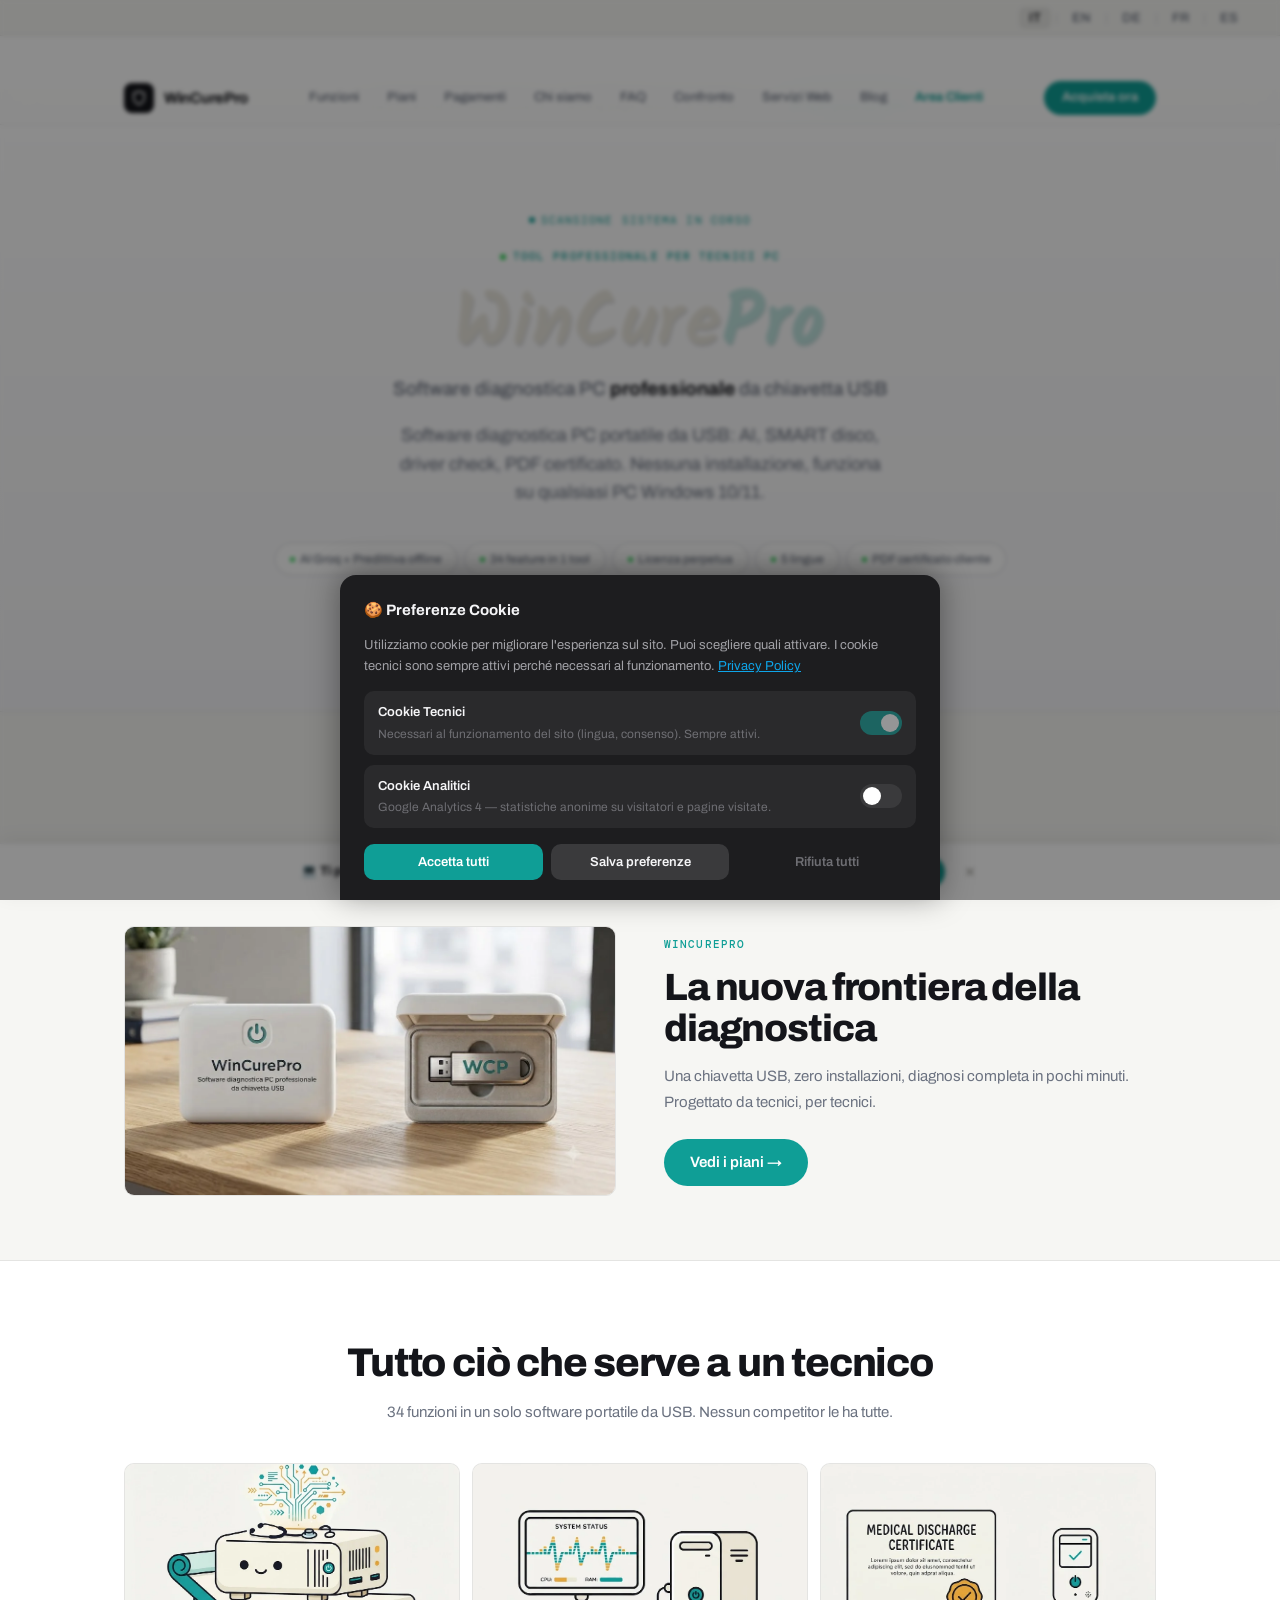
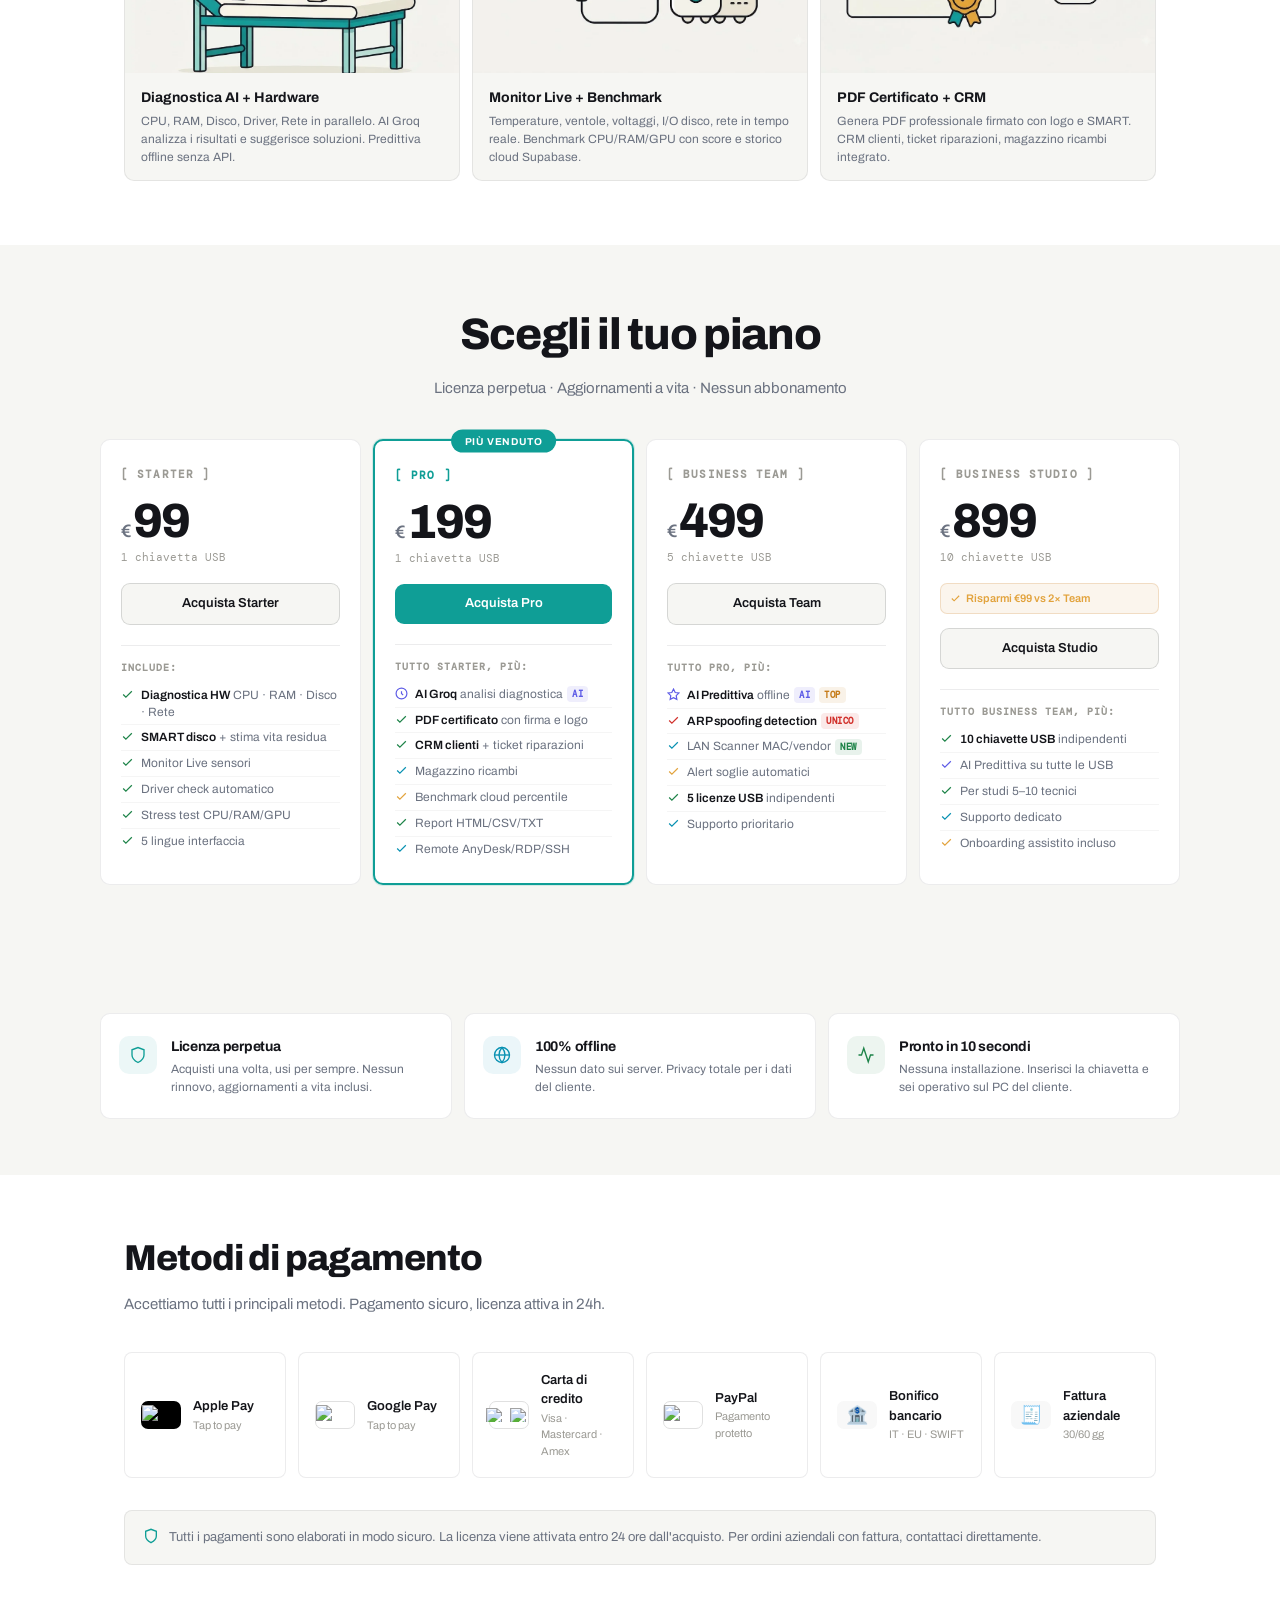
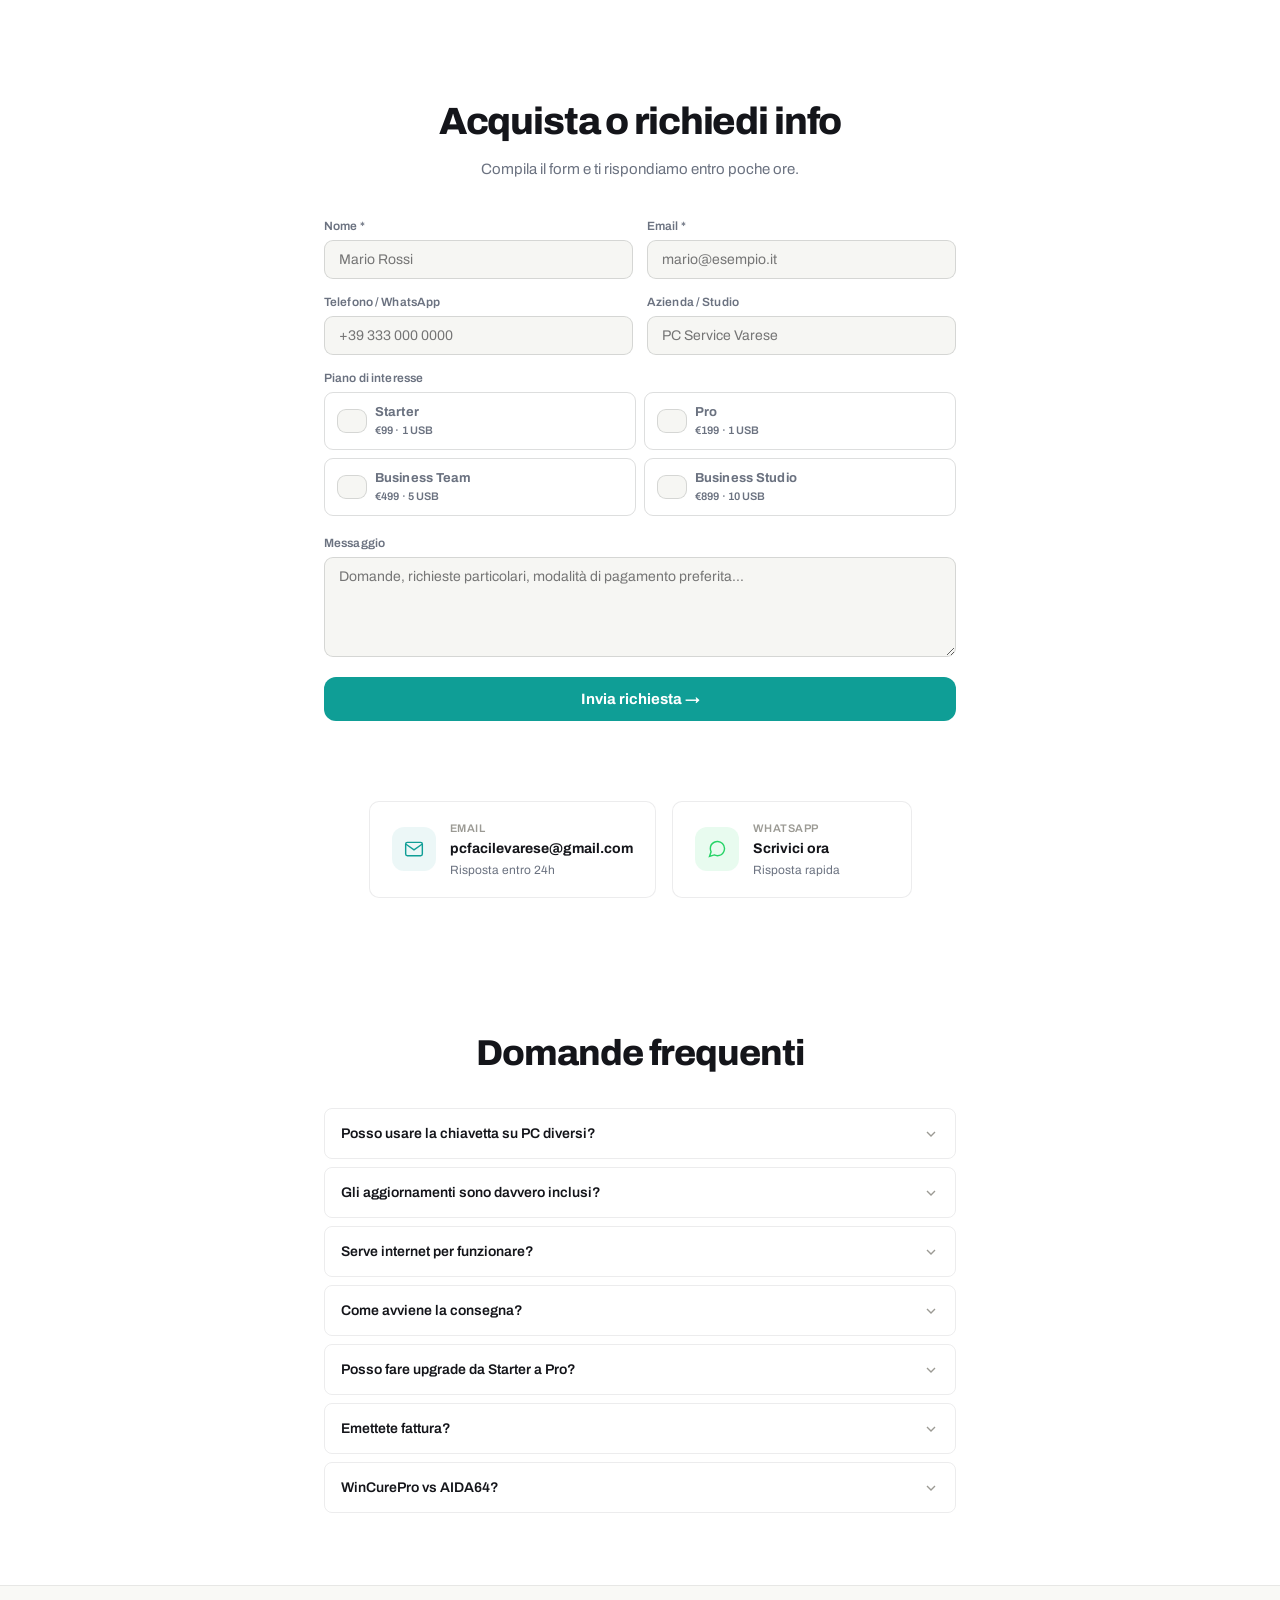
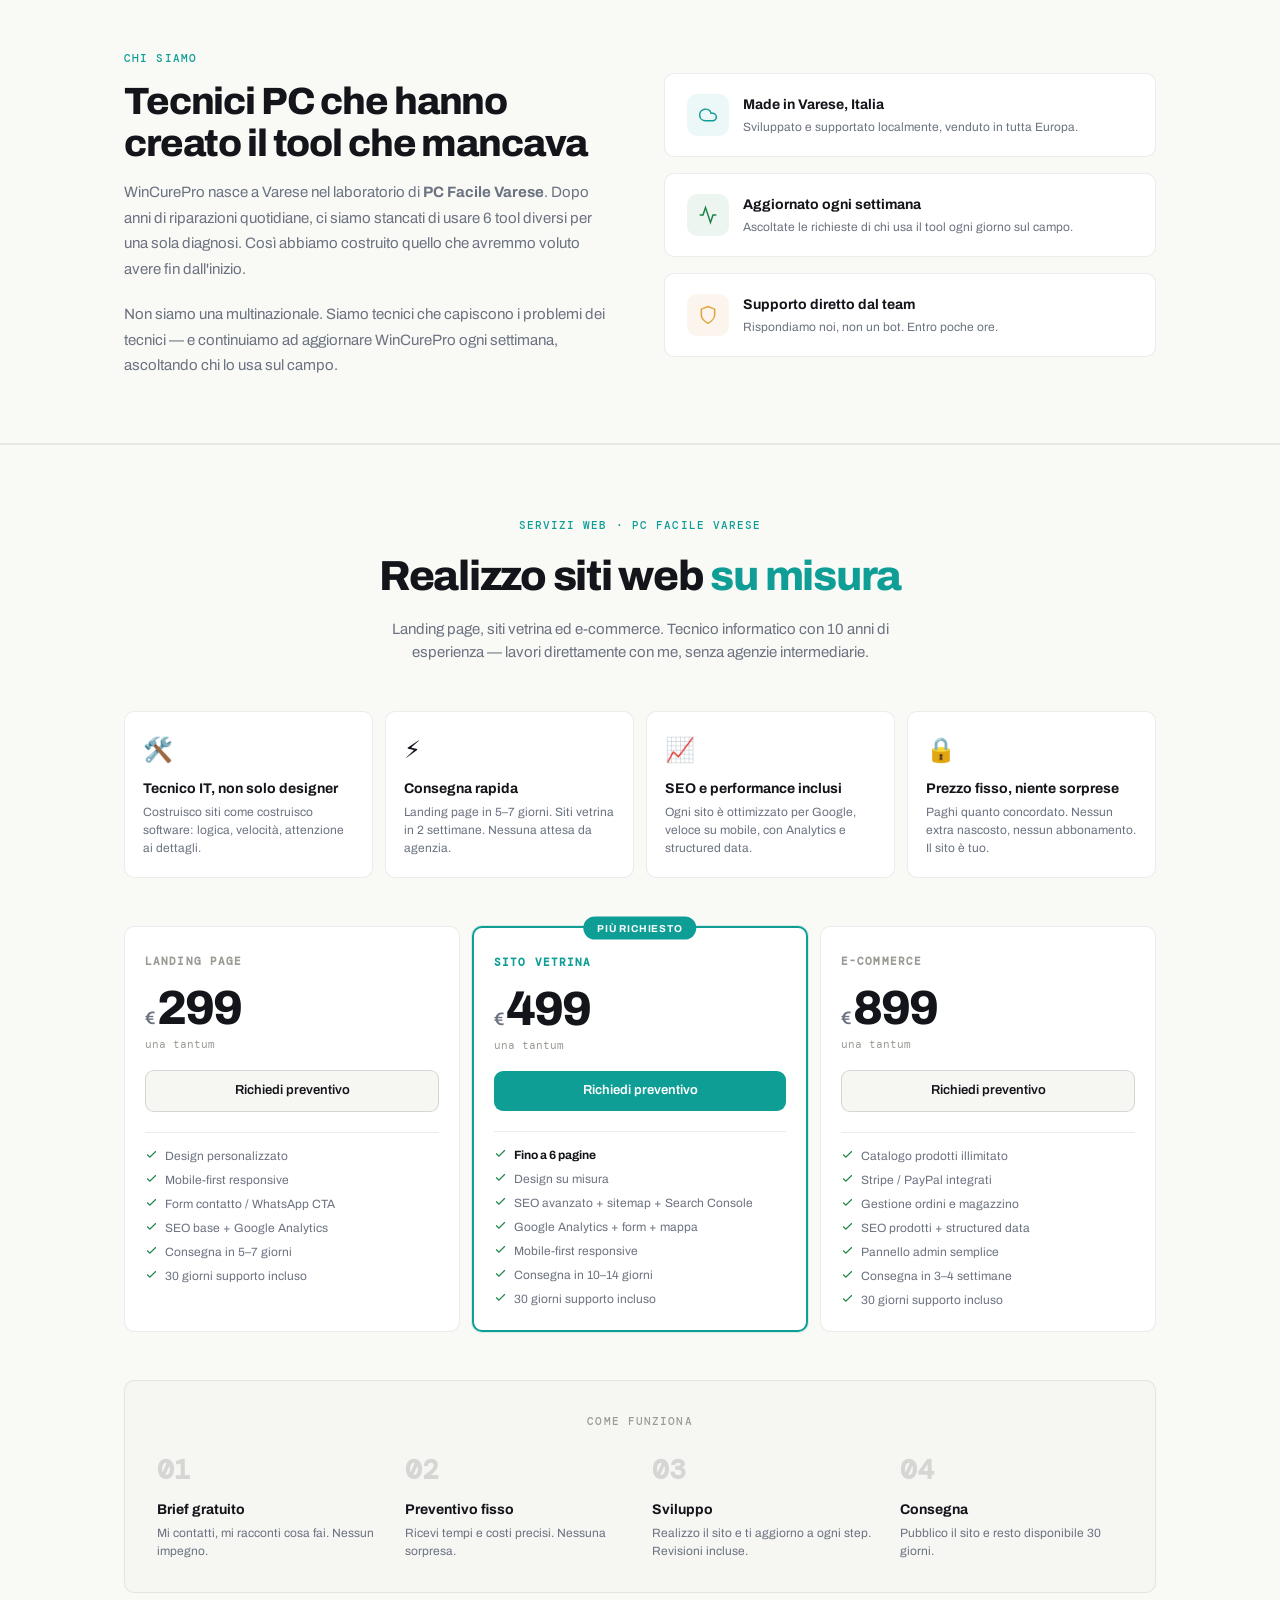
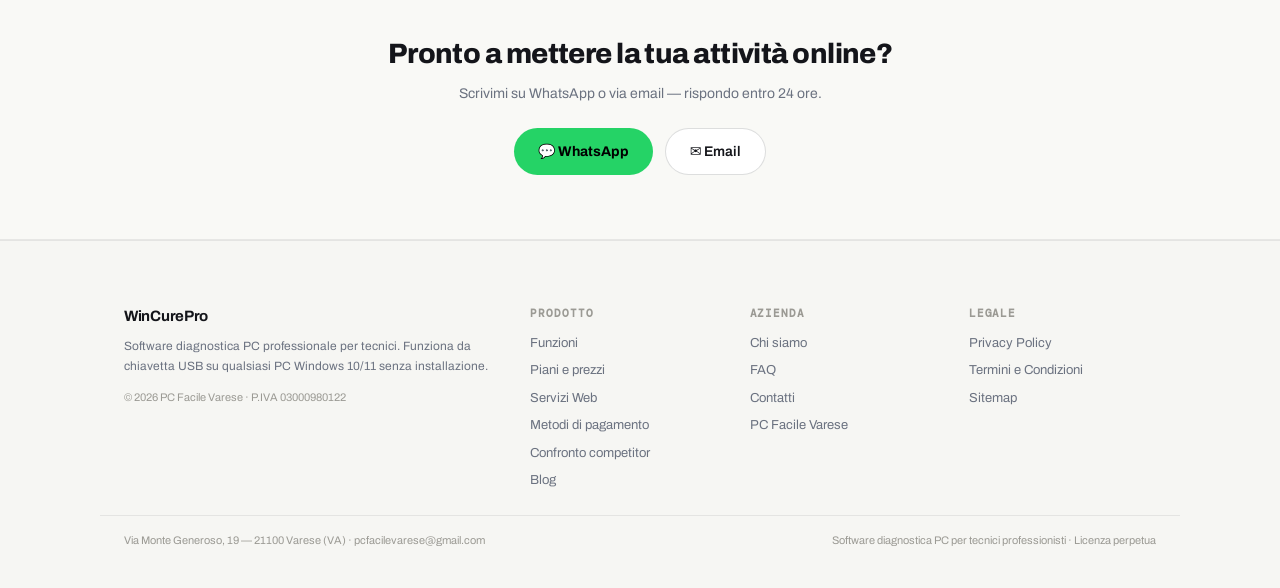
==== commit 2e98382c: "Update index.html" ====
--- a/index.html
+++ b/index.html
@@ -88,7 +88,7 @@
 
 <link rel="preconnect" href="https://fonts.googleapis.com">
 <link rel="preconnect" href="https://fonts.gstatic.com" crossorigin>
-<link href="https://fonts.googleapis.com/css2?family=Archivo:wght@400;500;600;700;800&family=DM+Mono:ital,wght@0,400;0,500&display=swap" rel="stylesheet">
+<link href="https://fonts.googleapis.com/css2?family=Archivo:wght@400;500;600;700;800&family=DM+Mono:ital,wght@0,400;0,500&family=Kalam:wght@700&display=swap" rel="stylesheet">
 <style>
 *,*::before,*::after{margin:0;padding:0;box-sizing:border-box}
 html{font-size:16px;-webkit-font-smoothing:antialiased;scroll-behavior:smooth}
@@ -140,10 +140,10 @@
 }
 .hero-dot{width:6px;height:6px;border-radius:50%;background:var(--green-lt);animation:blink 2.4s ease-in-out infinite;}
 @keyframes blink{0%,100%{opacity:1}50%{opacity:.3}}
-h1{font-size:clamp(36px,6vw,66px);font-weight:800;letter-spacing:-.04em;line-height:1.04;color:var(--text);margin-bottom:10px;}
+h1{font-family:'Kalam',cursive;font-size:clamp(40px,7vw,74px);font-weight:700;letter-spacing:.01em;line-height:1.1;color:#e9e6dd;margin-bottom:10px;text-shadow:1px 2px 1px rgba(20,21,26,.18),-1px -1px 1px rgba(255,255,255,.9);}
 .hero-tagline{font-size:clamp(15px,2vw,19px);font-weight:500;color:var(--text2);margin-bottom:18px;line-height:1.4;}
 .hero-tagline strong{color:var(--text);font-weight:700;}
-.hero-accent{color:var(--accent);}
+.hero-accent{color:#bfe3df;text-shadow:1px 2px 1px rgba(11,114,105,.28),-1px -1px 1px rgba(255,255,255,.9);}
 .hero-sub{font-size:clamp(15px,2vw,18px);color:var(--text2);max-width:500px;margin:0 auto 36px;line-height:1.6;}
 .hero-chips{display:flex;flex-wrap:wrap;gap:8px;justify-content:center;margin-bottom:48px;}
 .chip{display:inline-flex;align-items:center;gap:5px;border:1px solid var(--border2);background:rgba(255,255,255,.8);border-radius:100px;padding:6px 14px;font-size:12px;font-weight:500;color:var(--text2);}
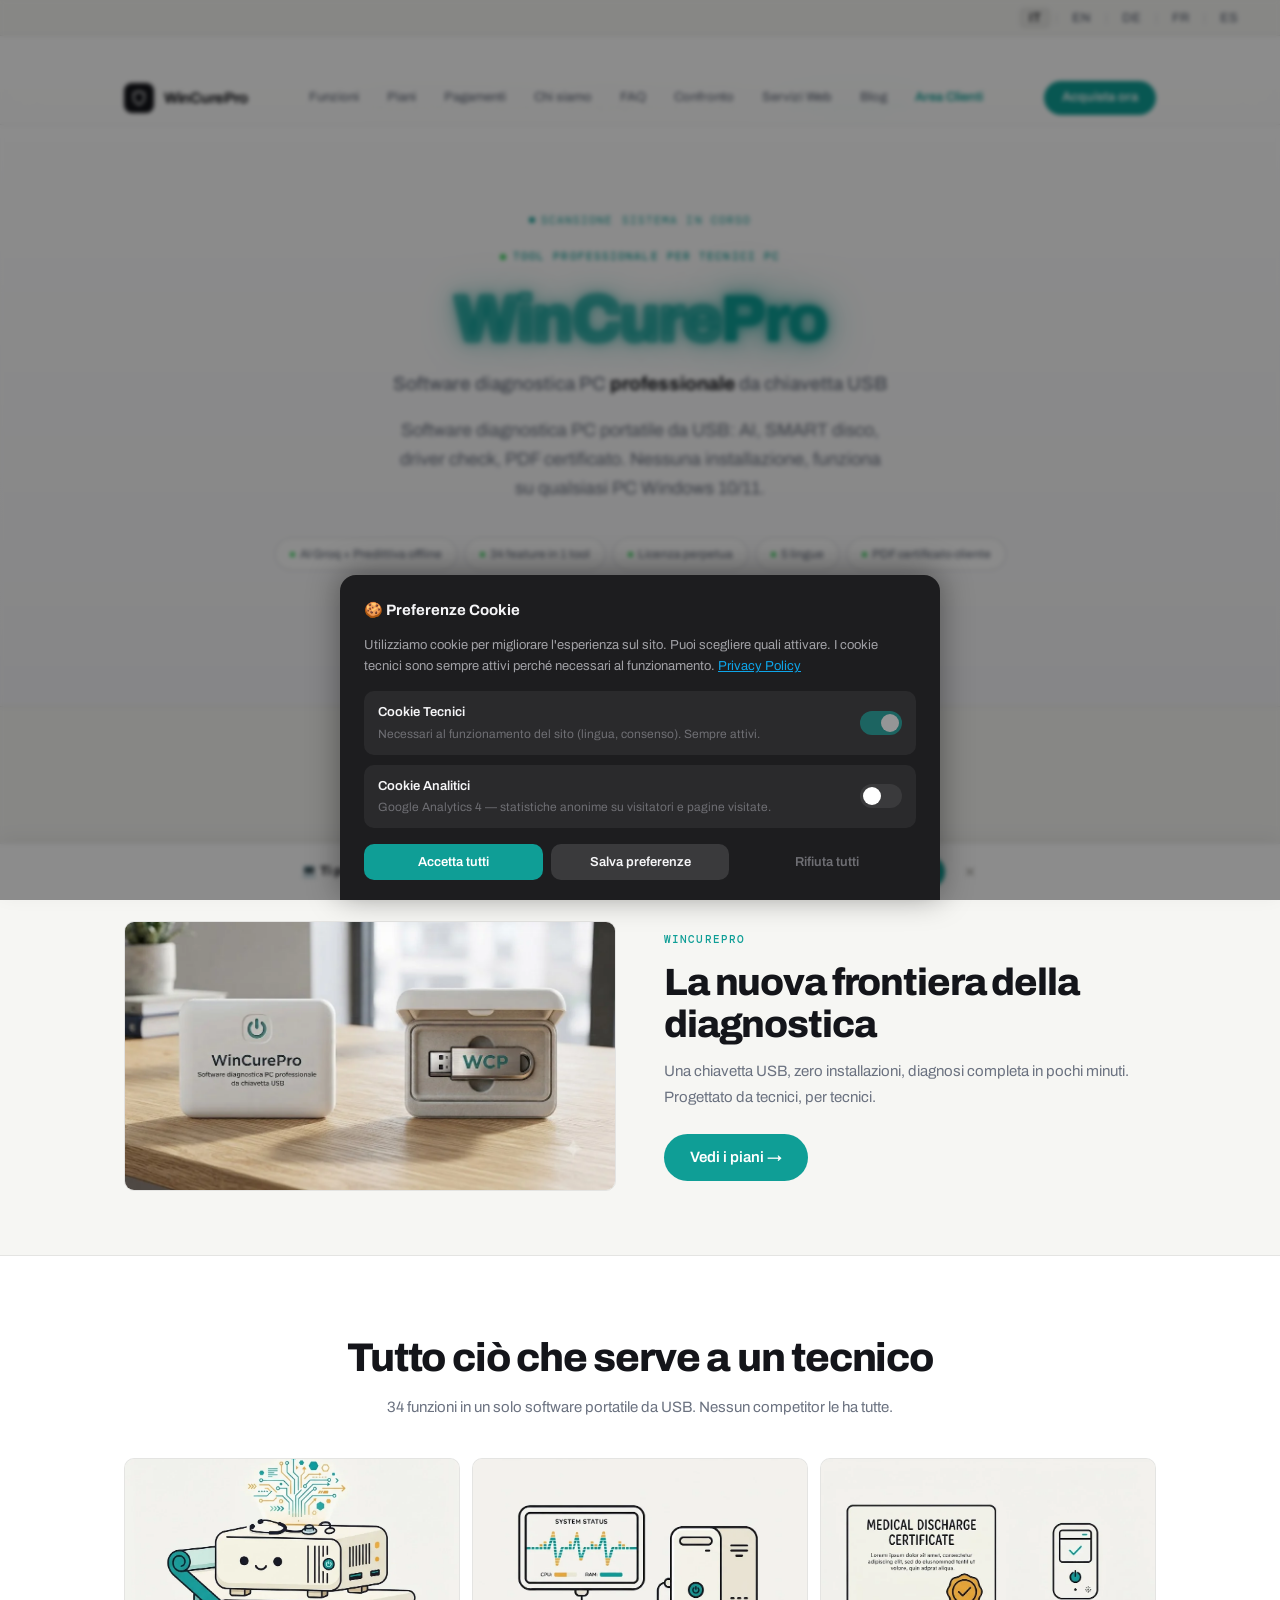
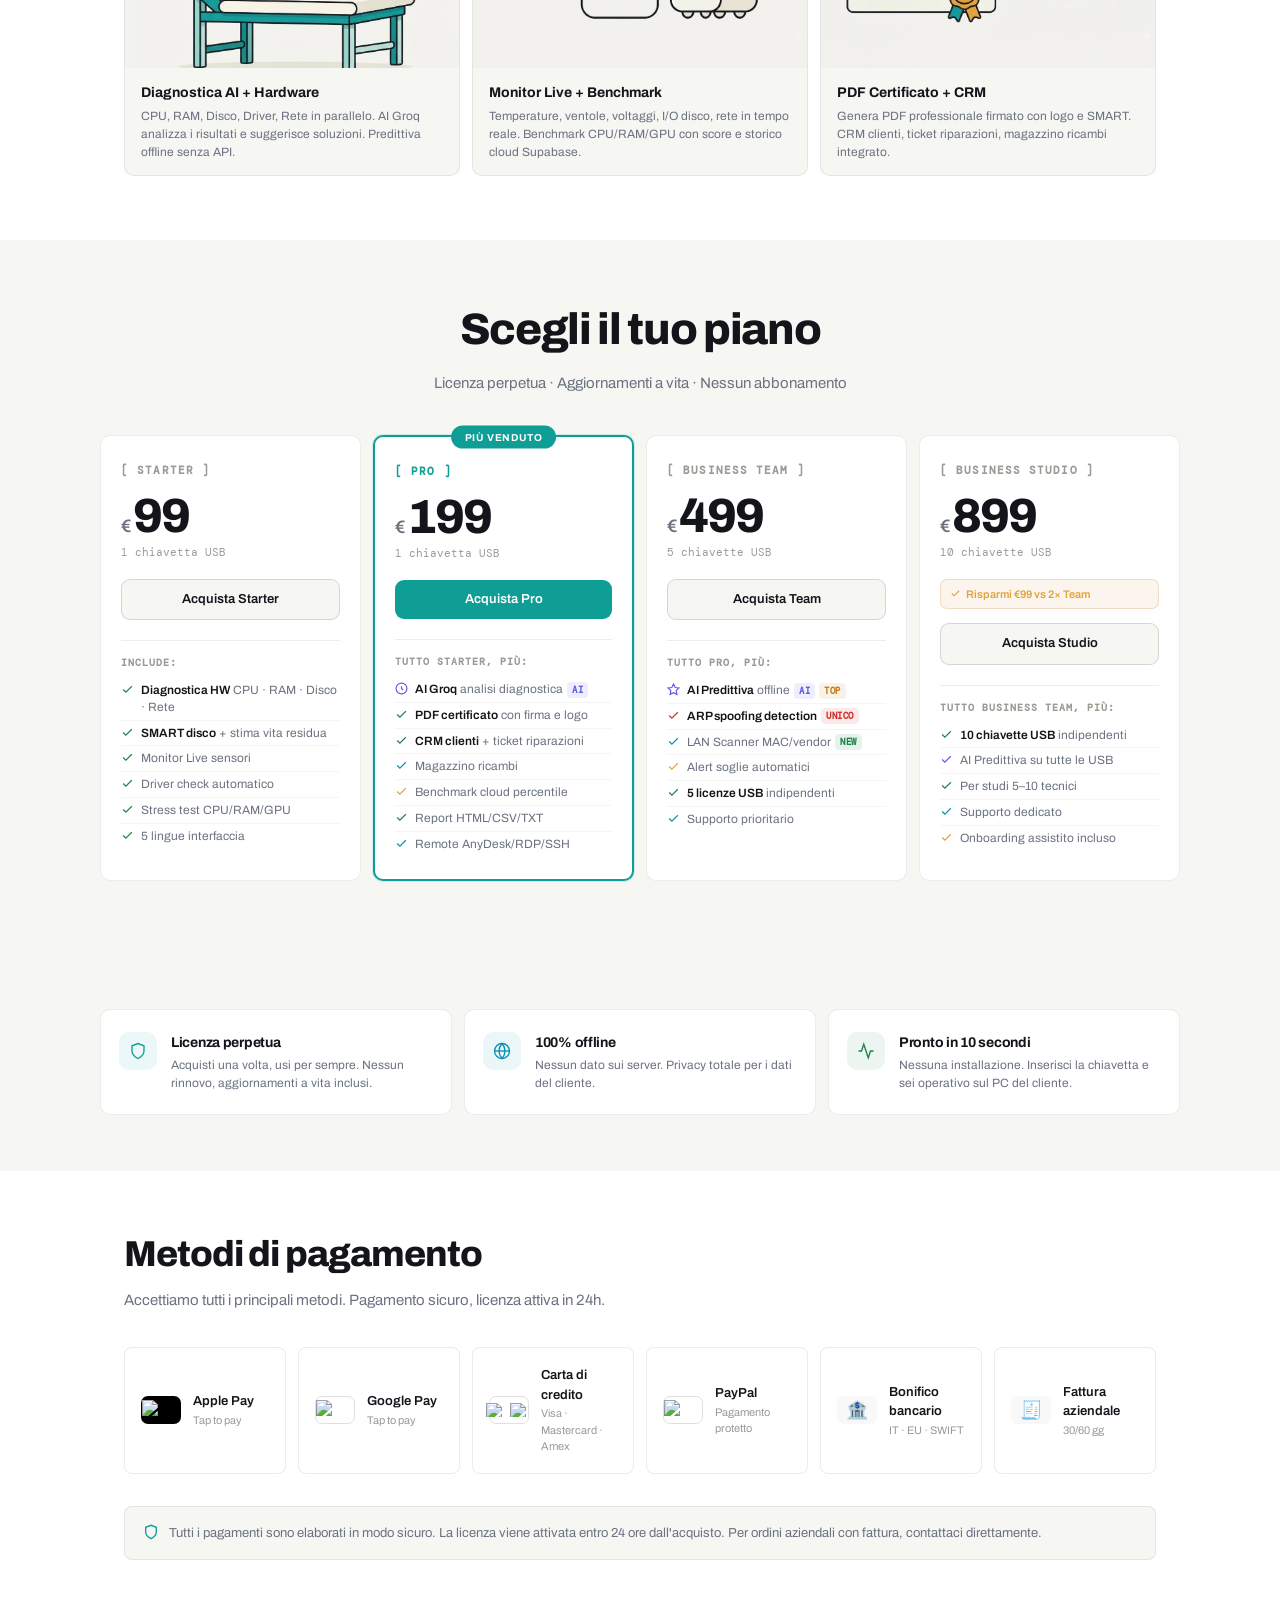
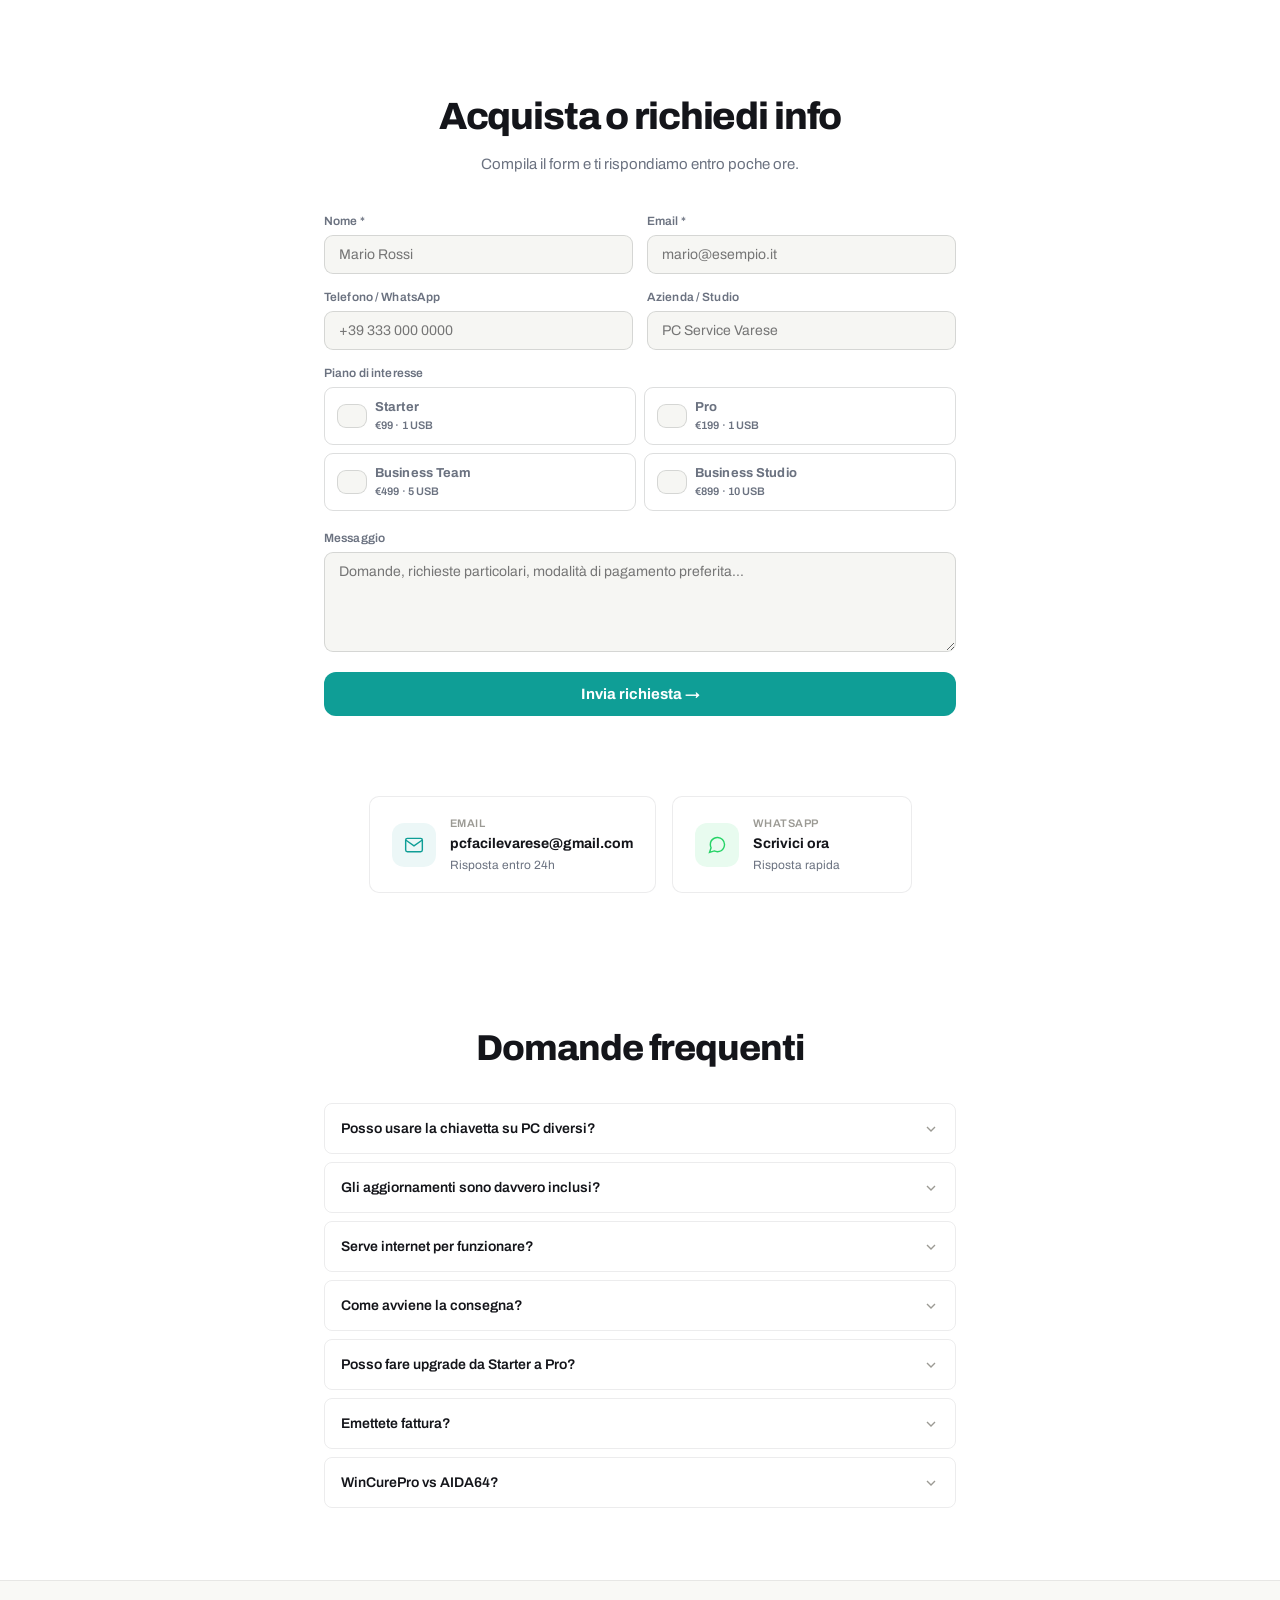
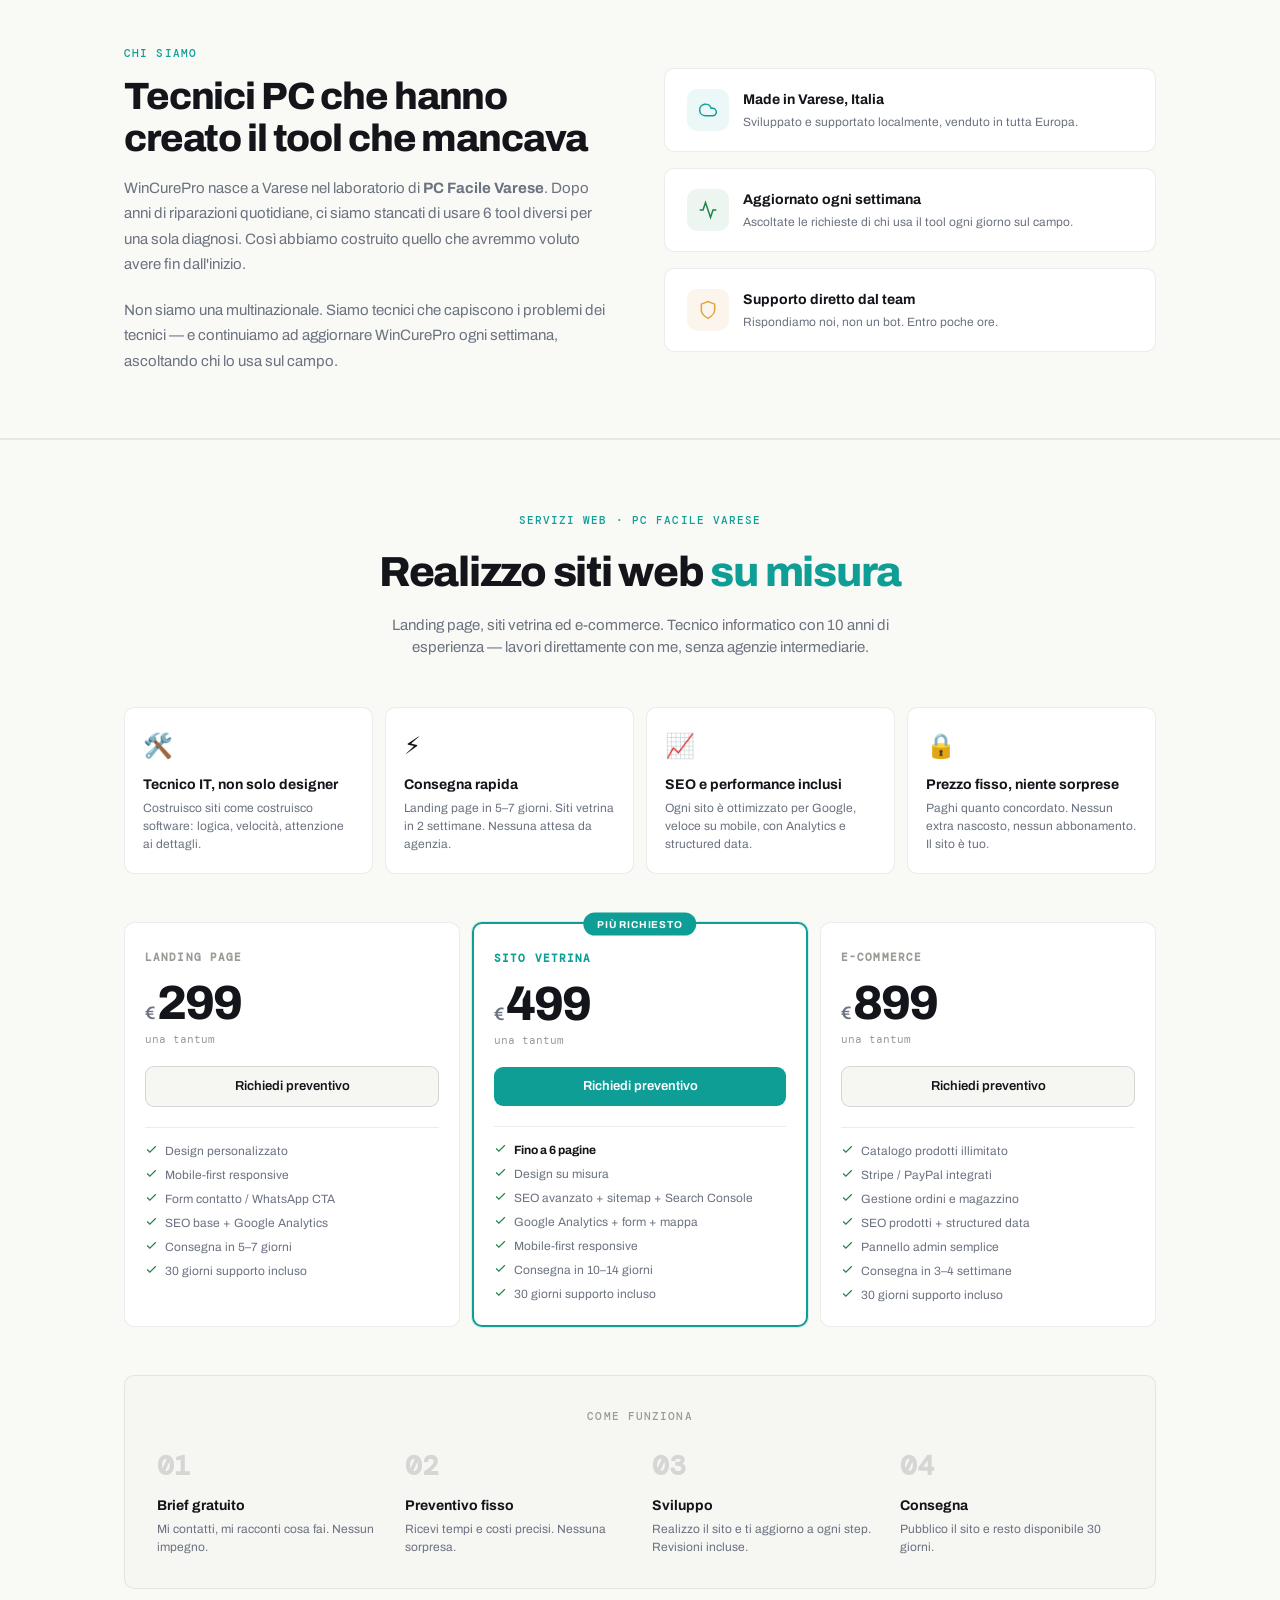
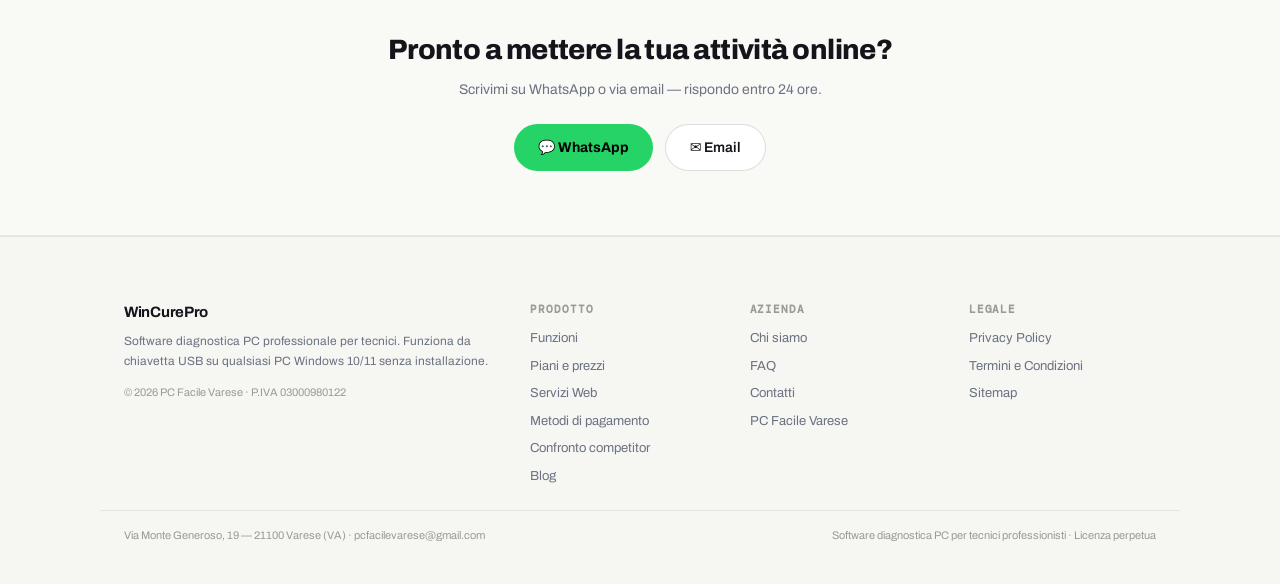
==== commit 9cf42bc1: "Update index.html" ====
--- a/index.html
+++ b/index.html
@@ -88,7 +88,7 @@
 
 <link rel="preconnect" href="https://fonts.googleapis.com">
 <link rel="preconnect" href="https://fonts.gstatic.com" crossorigin>
-<link href="https://fonts.googleapis.com/css2?family=Archivo:wght@400;500;600;700;800&family=DM+Mono:ital,wght@0,400;0,500&family=Kalam:wght@700&display=swap" rel="stylesheet">
+<link href="https://fonts.googleapis.com/css2?family=Archivo:wght@400;500;600;700;800&family=DM+Mono:ital,wght@0,400;0,500&display=swap" rel="stylesheet">
 <style>
 *,*::before,*::after{margin:0;padding:0;box-sizing:border-box}
 html{font-size:16px;-webkit-font-smoothing:antialiased;scroll-behavior:smooth}
@@ -140,10 +140,13 @@
 }
 .hero-dot{width:6px;height:6px;border-radius:50%;background:var(--green-lt);animation:blink 2.4s ease-in-out infinite;}
 @keyframes blink{0%,100%{opacity:1}50%{opacity:.3}}
-h1{font-family:'Kalam',cursive;font-size:clamp(40px,7vw,74px);font-weight:700;letter-spacing:.01em;line-height:1.1;color:#e9e6dd;margin-bottom:10px;text-shadow:1px 2px 1px rgba(20,21,26,.18),-1px -1px 1px rgba(255,255,255,.9);}
+h1{font-size:clamp(36px,6vw,66px);font-weight:800;letter-spacing:-.04em;line-height:1.04;color:var(--text);margin-bottom:18px;text-shadow:0 0 6px rgba(15,158,150,.85),0 0 14px rgba(15,158,150,.55),0 0 30px rgba(15,158,150,.35),0 0 50px rgba(15,158,150,.2);}
+@supports (-webkit-text-stroke:1px black){
+  h1{color:transparent;-webkit-text-stroke:1.5px #0F9E96;}
+}
 .hero-tagline{font-size:clamp(15px,2vw,19px);font-weight:500;color:var(--text2);margin-bottom:18px;line-height:1.4;}
 .hero-tagline strong{color:var(--text);font-weight:700;}
-.hero-accent{color:#bfe3df;text-shadow:1px 2px 1px rgba(11,114,105,.28),-1px -1px 1px rgba(255,255,255,.9);}
+.hero-accent{color:#0F9E96;-webkit-text-stroke:0;text-shadow:0 0 6px rgba(15,158,150,.9),0 0 16px rgba(15,158,150,.7),0 0 34px rgba(15,158,150,.5),0 0 60px rgba(15,158,150,.3);}
 .hero-sub{font-size:clamp(15px,2vw,18px);color:var(--text2);max-width:500px;margin:0 auto 36px;line-height:1.6;}
 .hero-chips{display:flex;flex-wrap:wrap;gap:8px;justify-content:center;margin-bottom:48px;}
 .chip{display:inline-flex;align-items:center;gap:5px;border:1px solid var(--border2);background:rgba(255,255,255,.8);border-radius:100px;padding:6px 14px;font-size:12px;font-weight:500;color:var(--text2);}
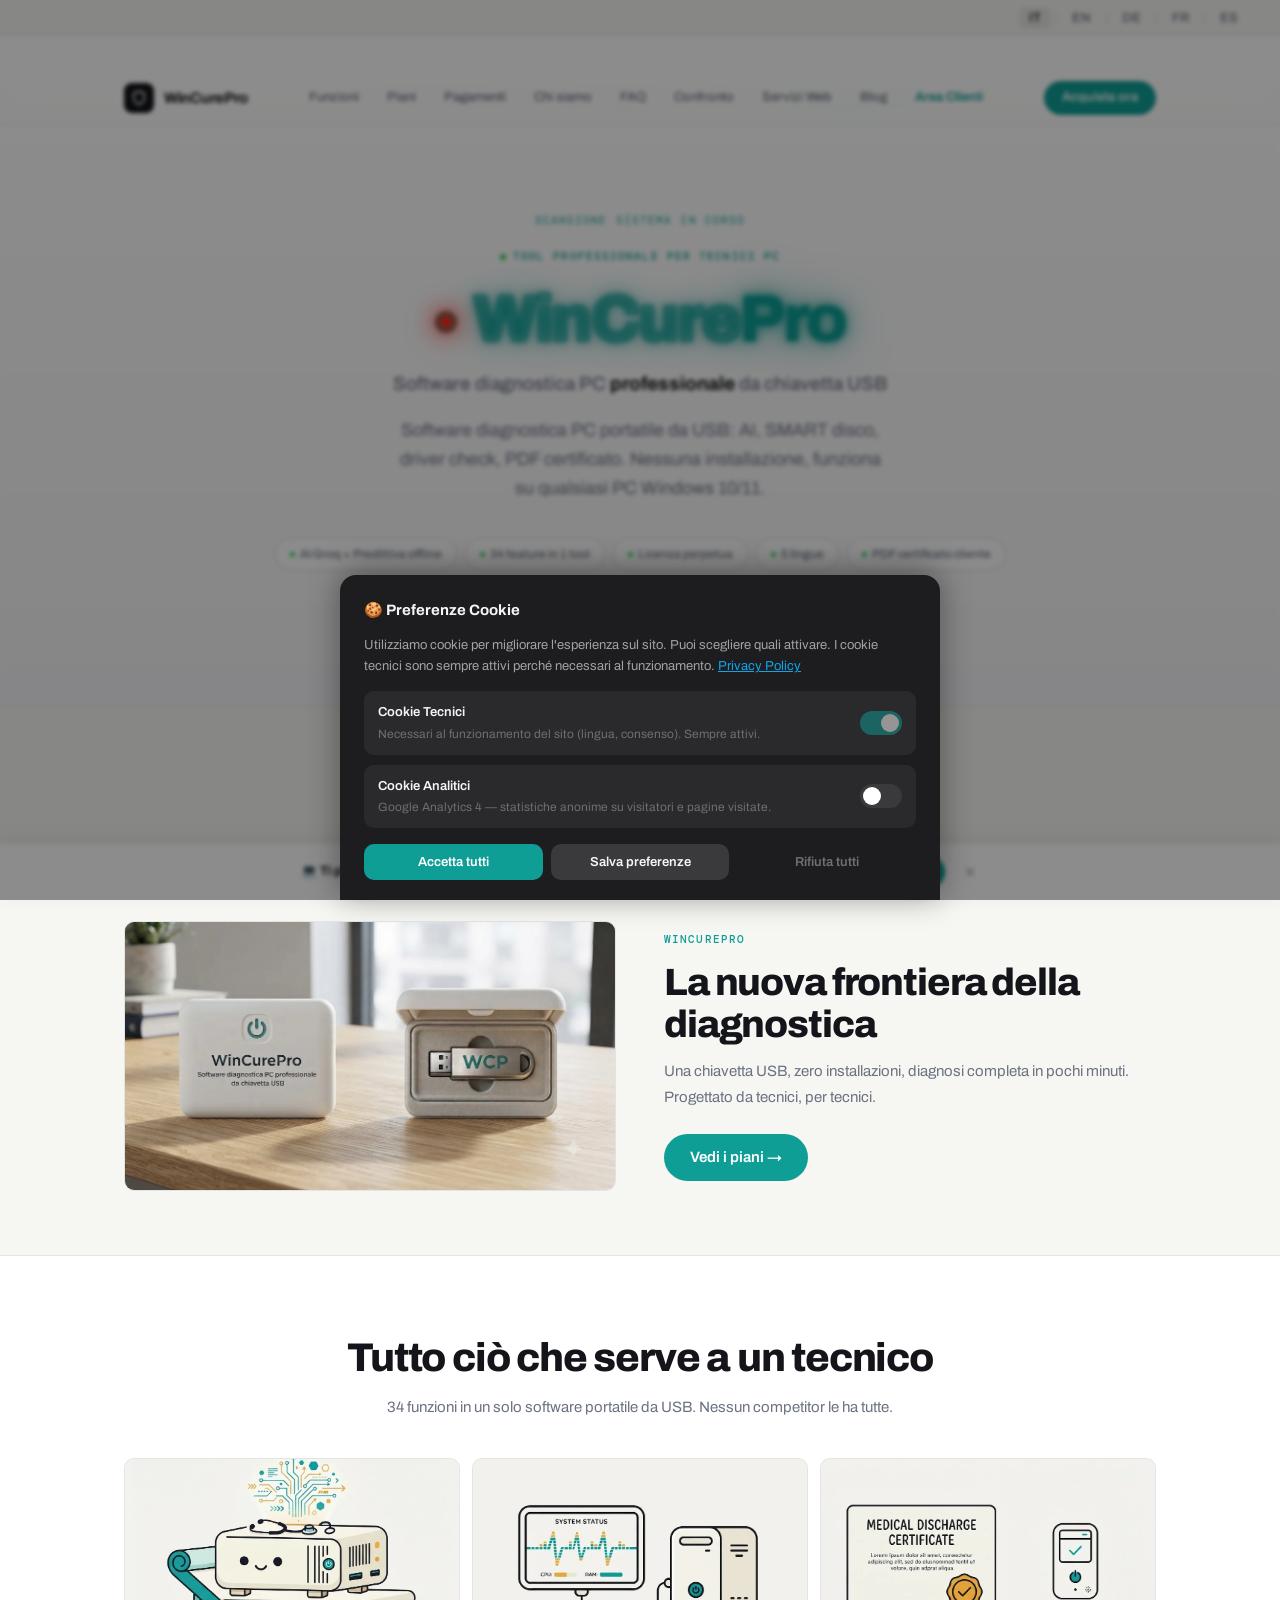
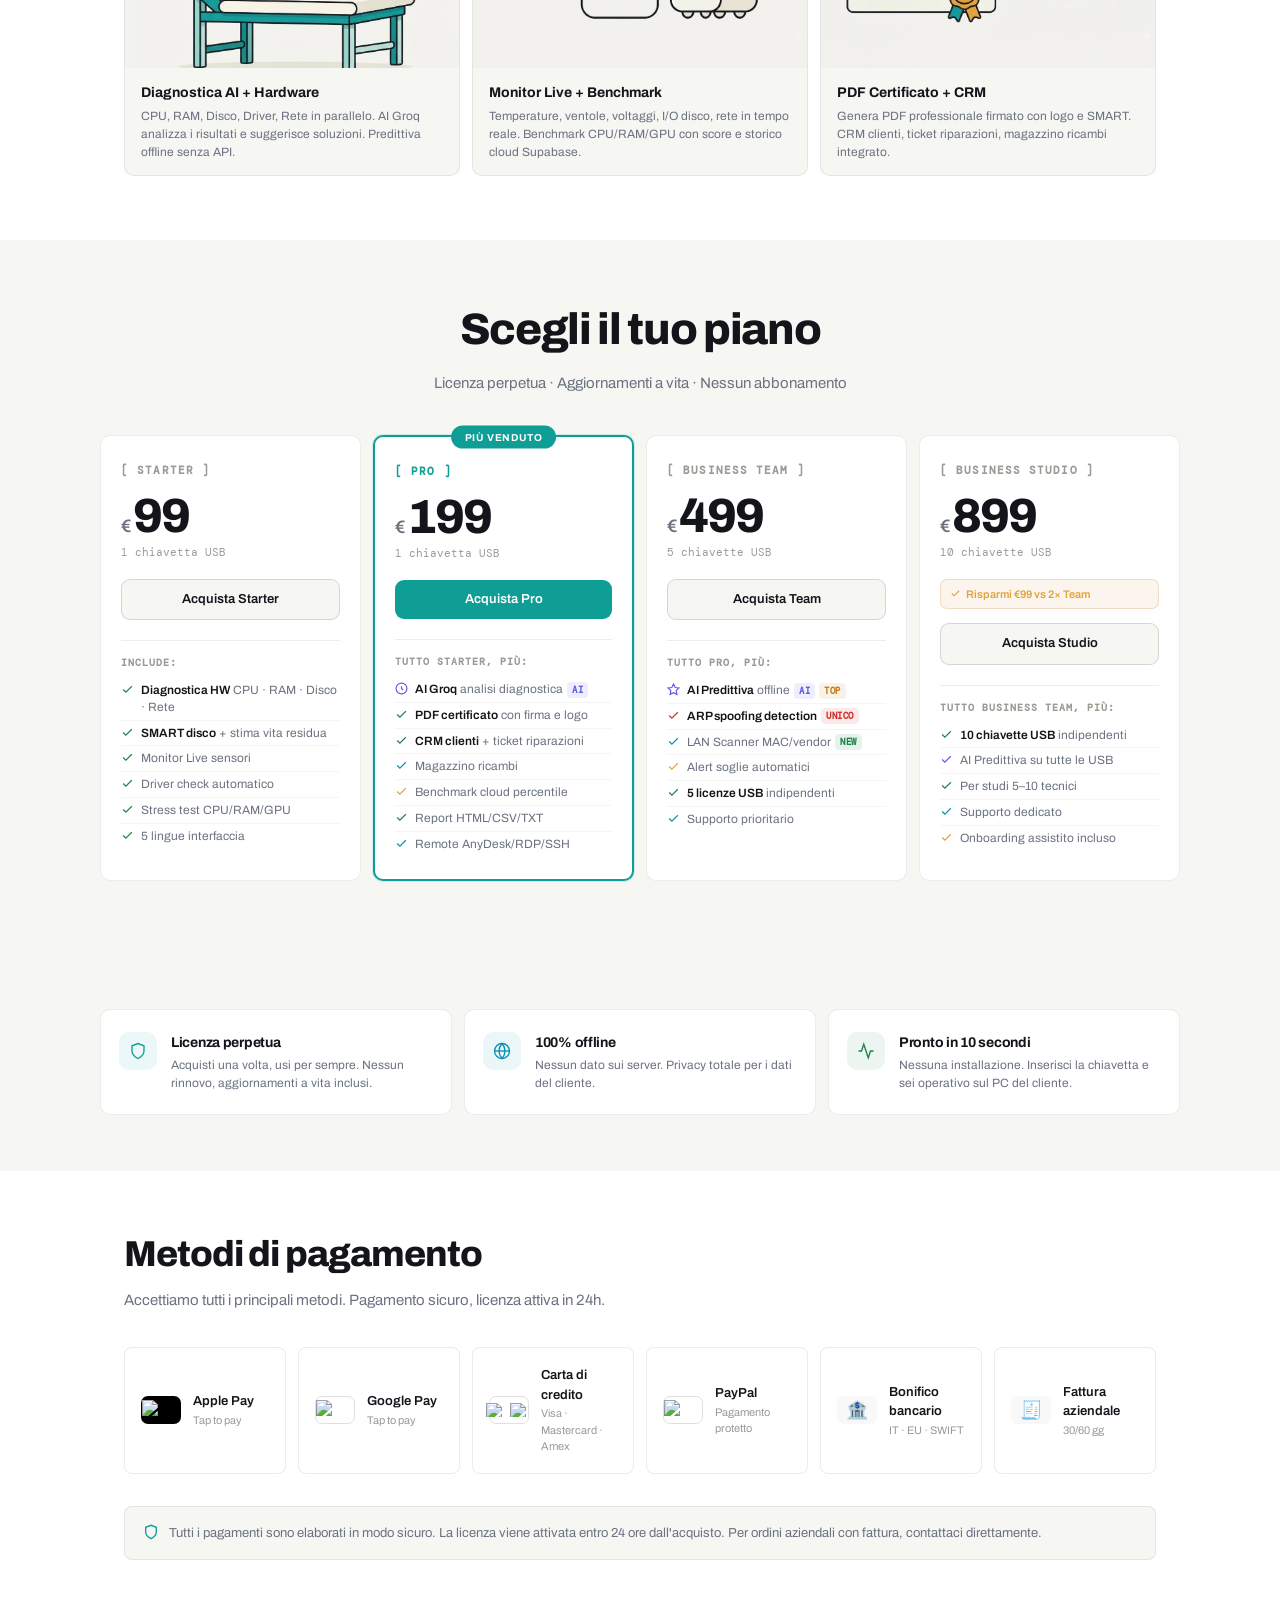
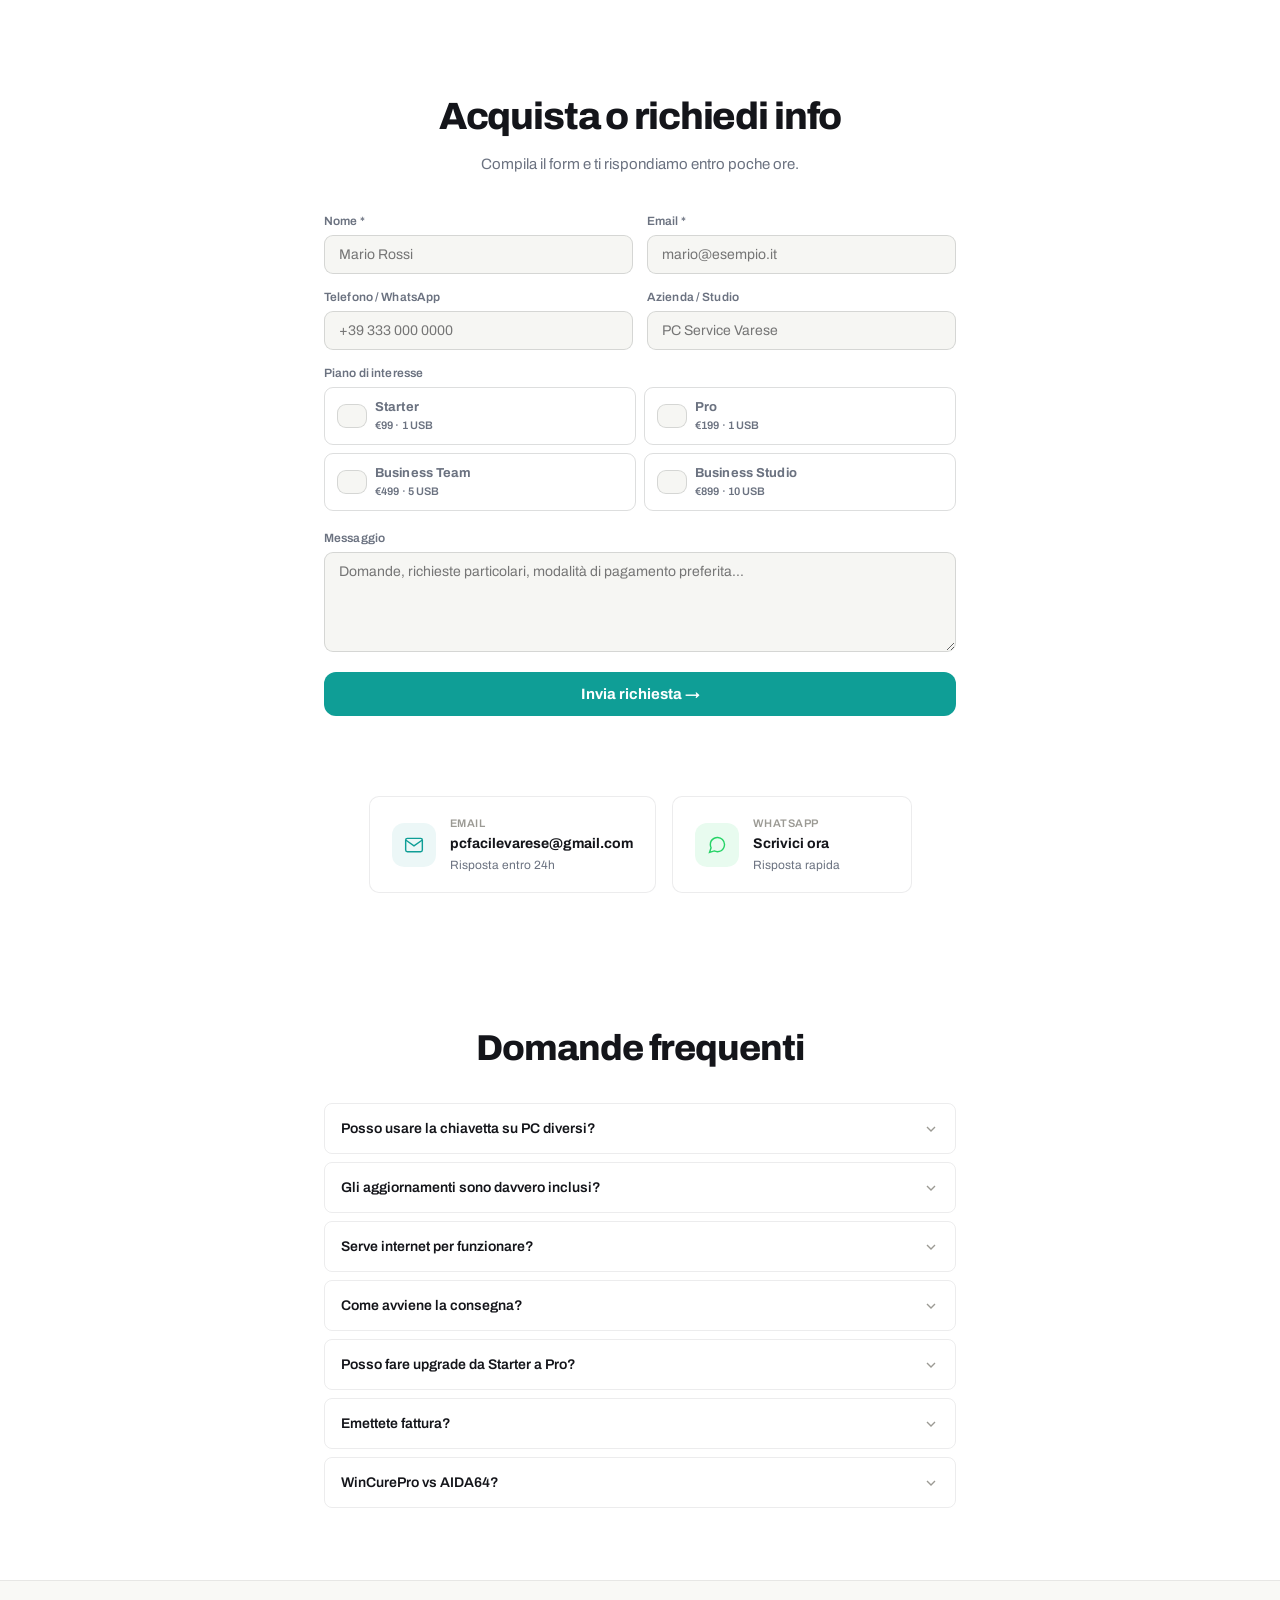
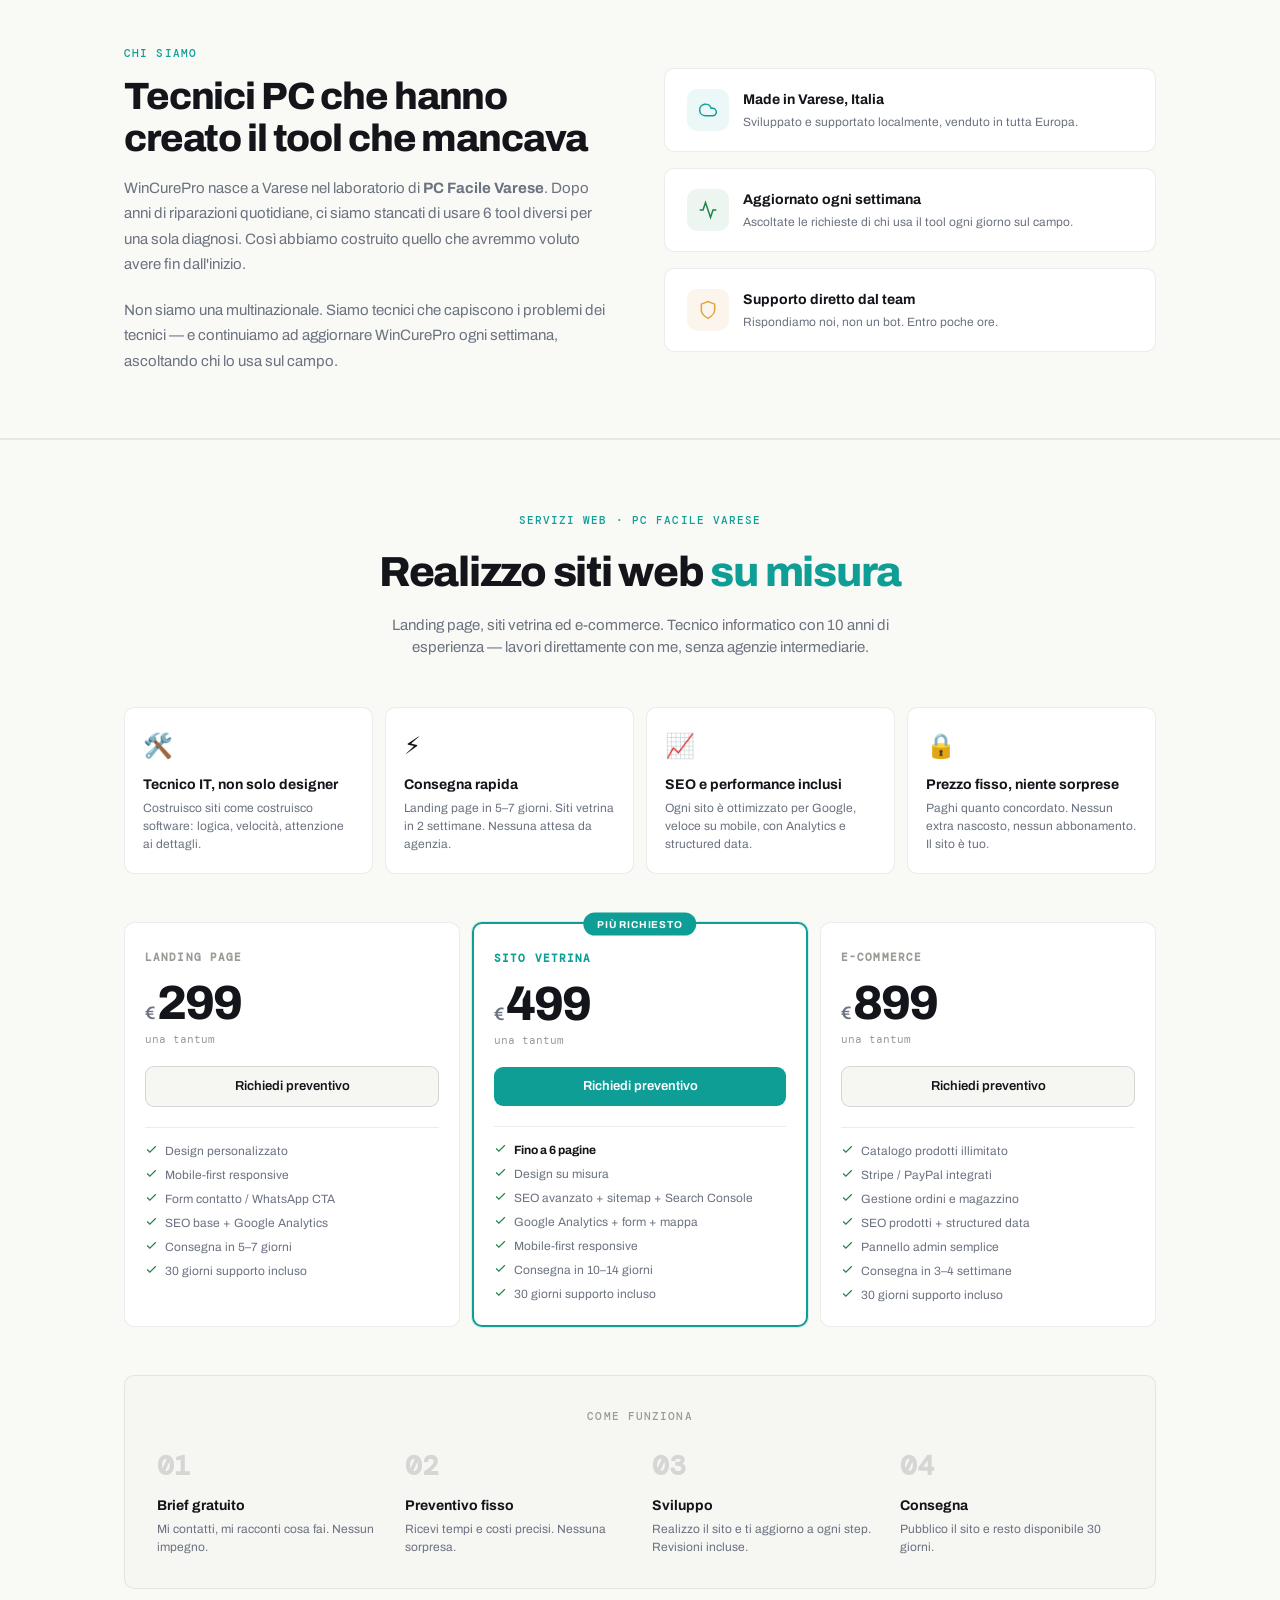
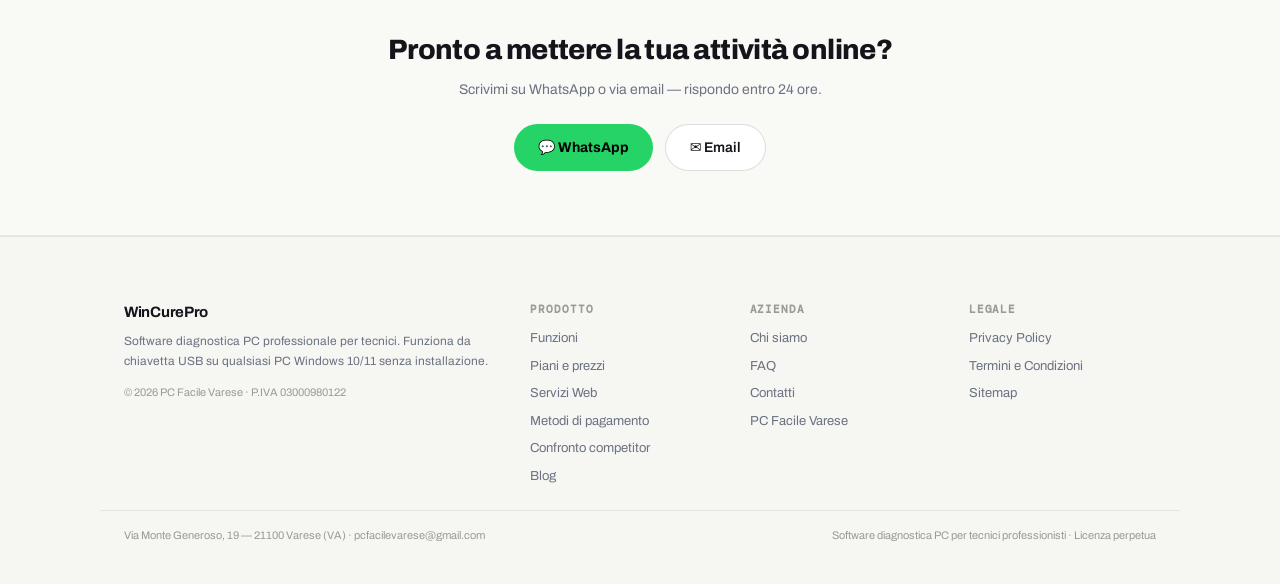
==== commit af56b08d: "Update index.html" ====
--- a/index.html
+++ b/index.html
@@ -131,7 +131,8 @@
 
 /* Effetto scan diagnostico: solo puntino che lampeggia */
 .wcp-scan-label{display:flex;align-items:center;justify-content:center;gap:6px;margin-bottom:14px;font-family:var(--mono);font-size:11px;letter-spacing:.1em;text-transform:uppercase;color:#0F9E96;}
-.wcp-scan-dot{width:6px;height:6px;border-radius:50%;background:#0F9E96;display:inline-block;animation:wcp-pulse 1.6s ease-in-out infinite;}
+.wcp-scan-dot{position:relative;top:-6px;width:22px;height:22px;border-radius:50%;background:#0F9E96;display:inline-block;animation:wcp-pulse 1.6s ease-in-out infinite;flex-shrink:0;}
+.wcp-scan-dot::after{content:'';position:absolute;top:50%;left:50%;width:9px;height:9px;border-radius:50%;background:#FF2A1A;transform:translate(-50%,-50%);box-shadow:0 0 8px 3px rgba(255,42,26,1),0 0 18px 6px rgba(255,42,26,.7),0 0 30px 10px rgba(255,42,26,.4);}
 @keyframes wcp-pulse{0%,100%{opacity:1}50%{opacity:.25}}
 @media(prefers-reduced-motion:reduce){
   .wcp-scan-dot{animation:none;opacity:1;}
@@ -460,13 +461,16 @@
 <!-- HERO -->
 <div class="hero">
   <div class="wcp-scan-label">
-    <span class="wcp-scan-dot"></span>Scansione sistema in corso
+    Scansione sistema in corso
   </div>
   <div class="hero-eyebrow">
     <span class="hero-dot"></span>
     <span data-it="Tool professionale per tecnici PC" data-en="Professional tool for PC technicians" data-de="Professionelles Tool für PC-Techniker" data-fr="Outil professionnel pour techniciens PC" data-es="Herramienta profesional para técnicos PC">Tool professionale per tecnici PC</span>
   </div>
-  <h1>WinCure<span class="hero-accent">Pro</span></h1>
+  <div style="display:flex;align-items:center;justify-content:center;gap:16px;flex-wrap:wrap;">
+    <span class="wcp-scan-dot"></span>
+    <h1>WinCure<span class="hero-accent">Pro</span></h1>
+  </div>
   <p class="hero-tagline" data-it="Software diagnostica PC <strong>professionale</strong> da chiavetta USB" data-en="Complete PC <strong>diagnostics</strong> from USB stick" data-de="Vollständige PC-<strong>Diagnose</strong> vom USB-Stick" data-fr="Diagnostic PC <strong>complet</strong> depuis clé USB" data-es="Diagnóstico PC <strong>completo</strong> desde pendrive USB">Software diagnostica PC <strong>professionale</strong> da chiavetta USB</p>
   <p class="hero-sub" data-it="Software diagnostica PC portatile da USB: AI, SMART disco, driver check, PDF certificato. Nessuna installazione, funziona su qualsiasi PC Windows 10/11." data-en="Portable PC diagnostic software from USB: AI, SMART, driver check, PDF certificate. No installation, works on any Windows 10/11 PC." data-de="Portable PC-Diagnosesoftware vom USB-Stick: KI, SMART, Treiber, PDF-Zertifikat. Keine Installation." data-fr="Logiciel de diagnostic PC portable sur USB: IA, SMART, Pilotes, PDF certifié. Sans installation." data-es="Software de diagnóstico PC portátil desde USB: IA, SMART, Controladores, PDF certificado. Sin instalación.">Software diagnostica PC portatile da USB: AI, SMART disco, driver check, PDF certificato. Nessuna installazione, funziona su qualsiasi PC Windows 10/11.</p>
   <div class="hero-chips">
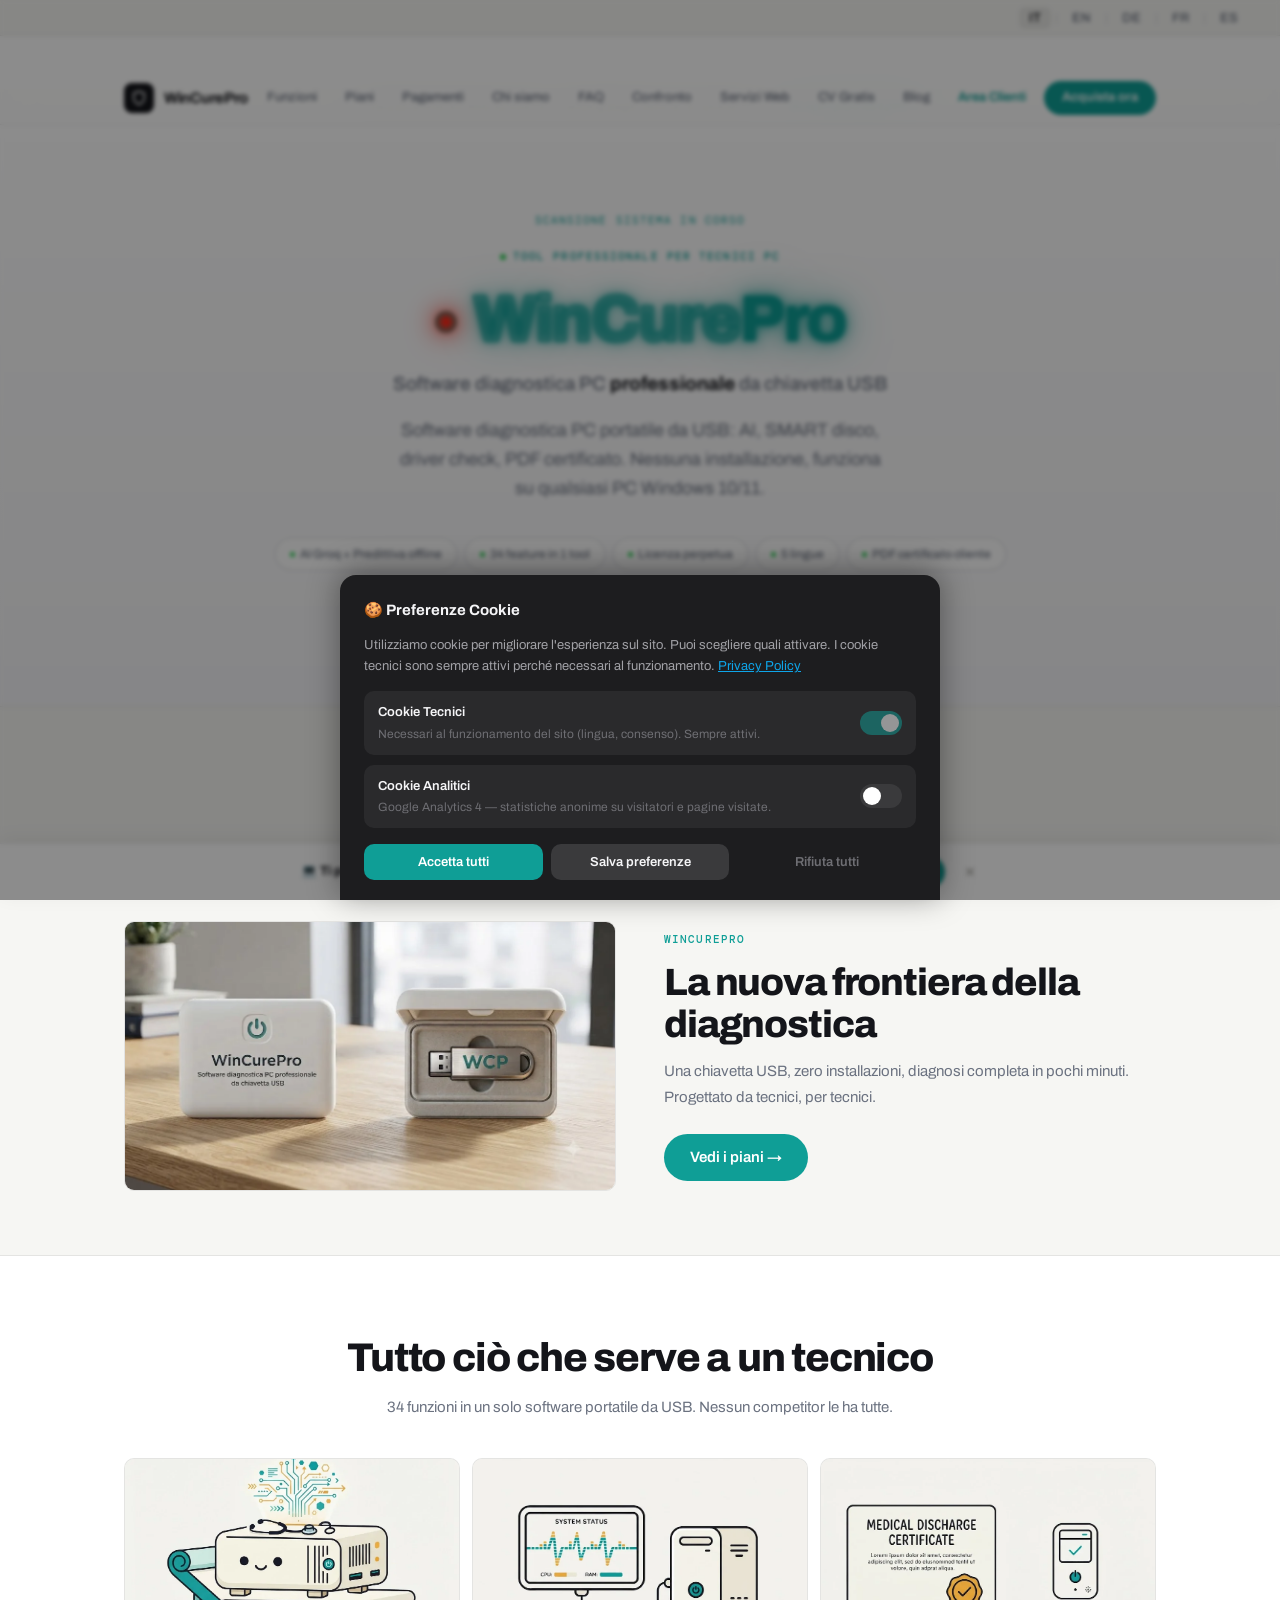
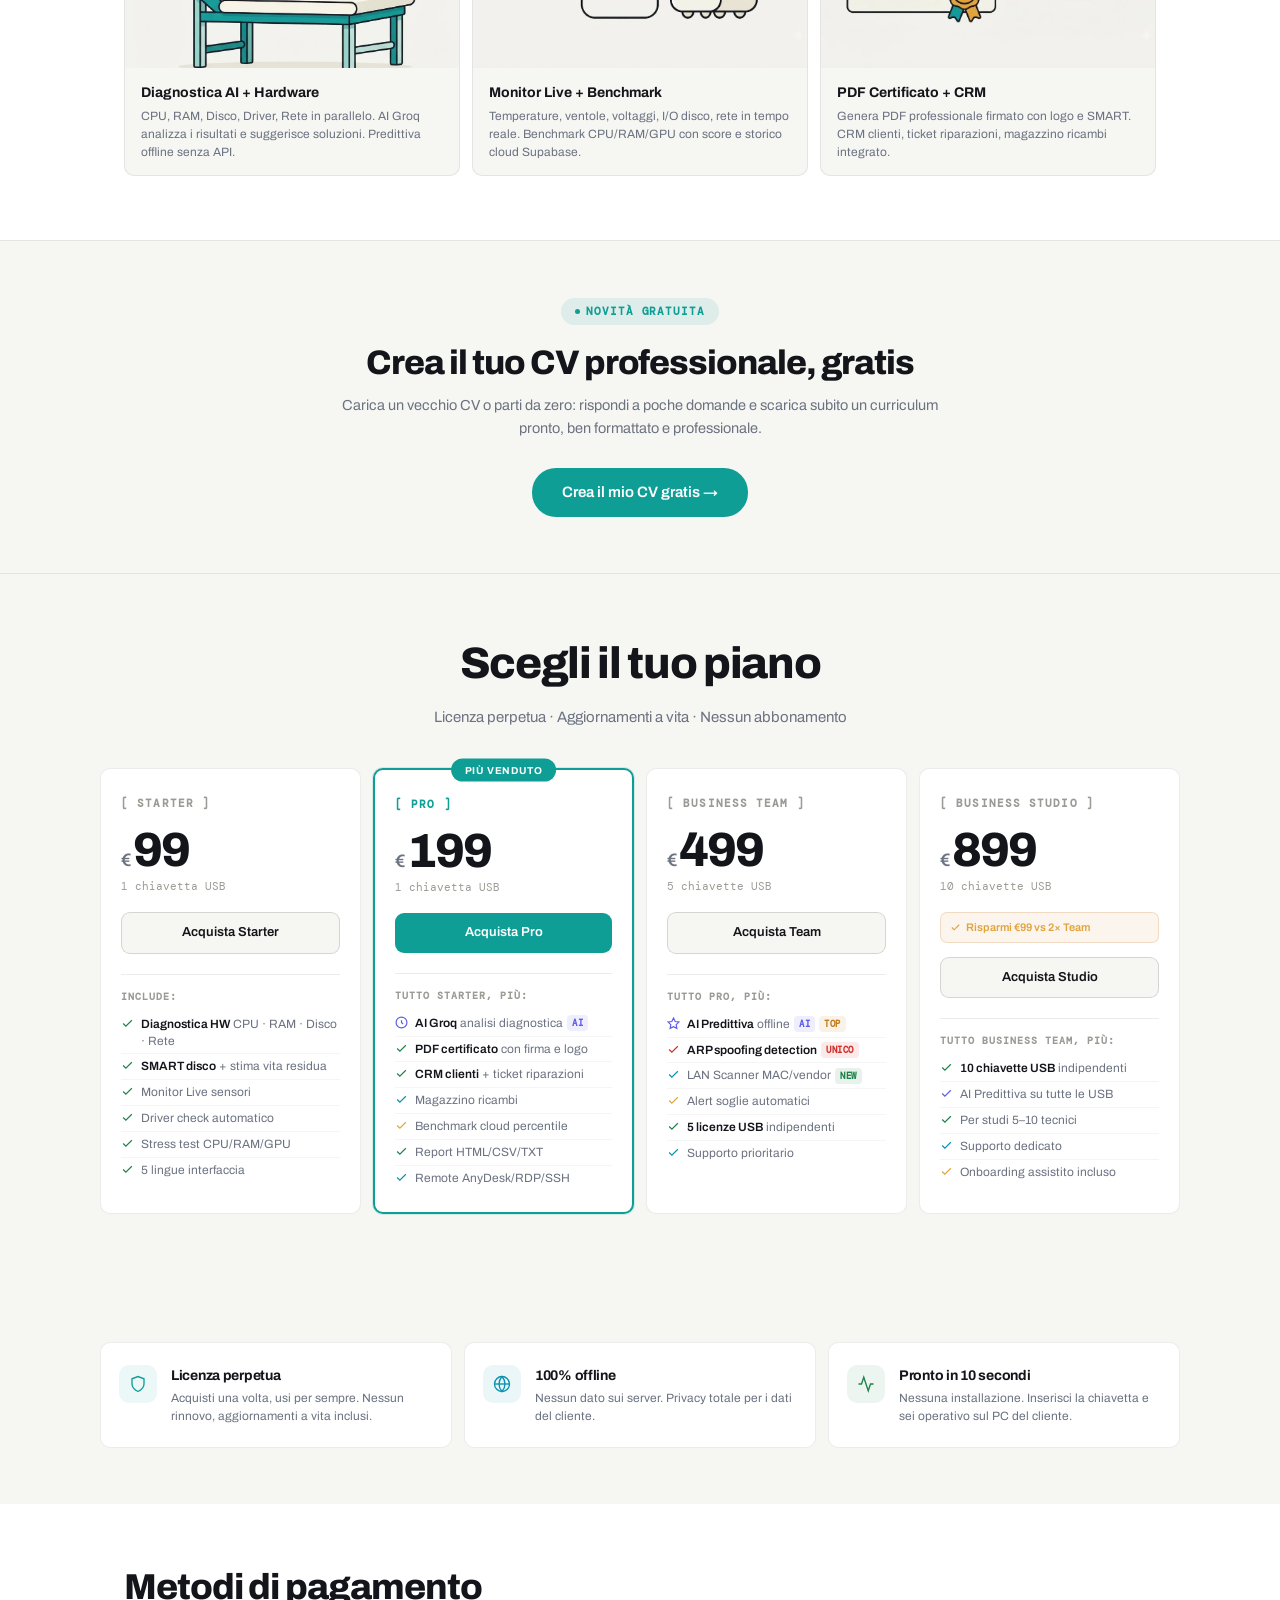
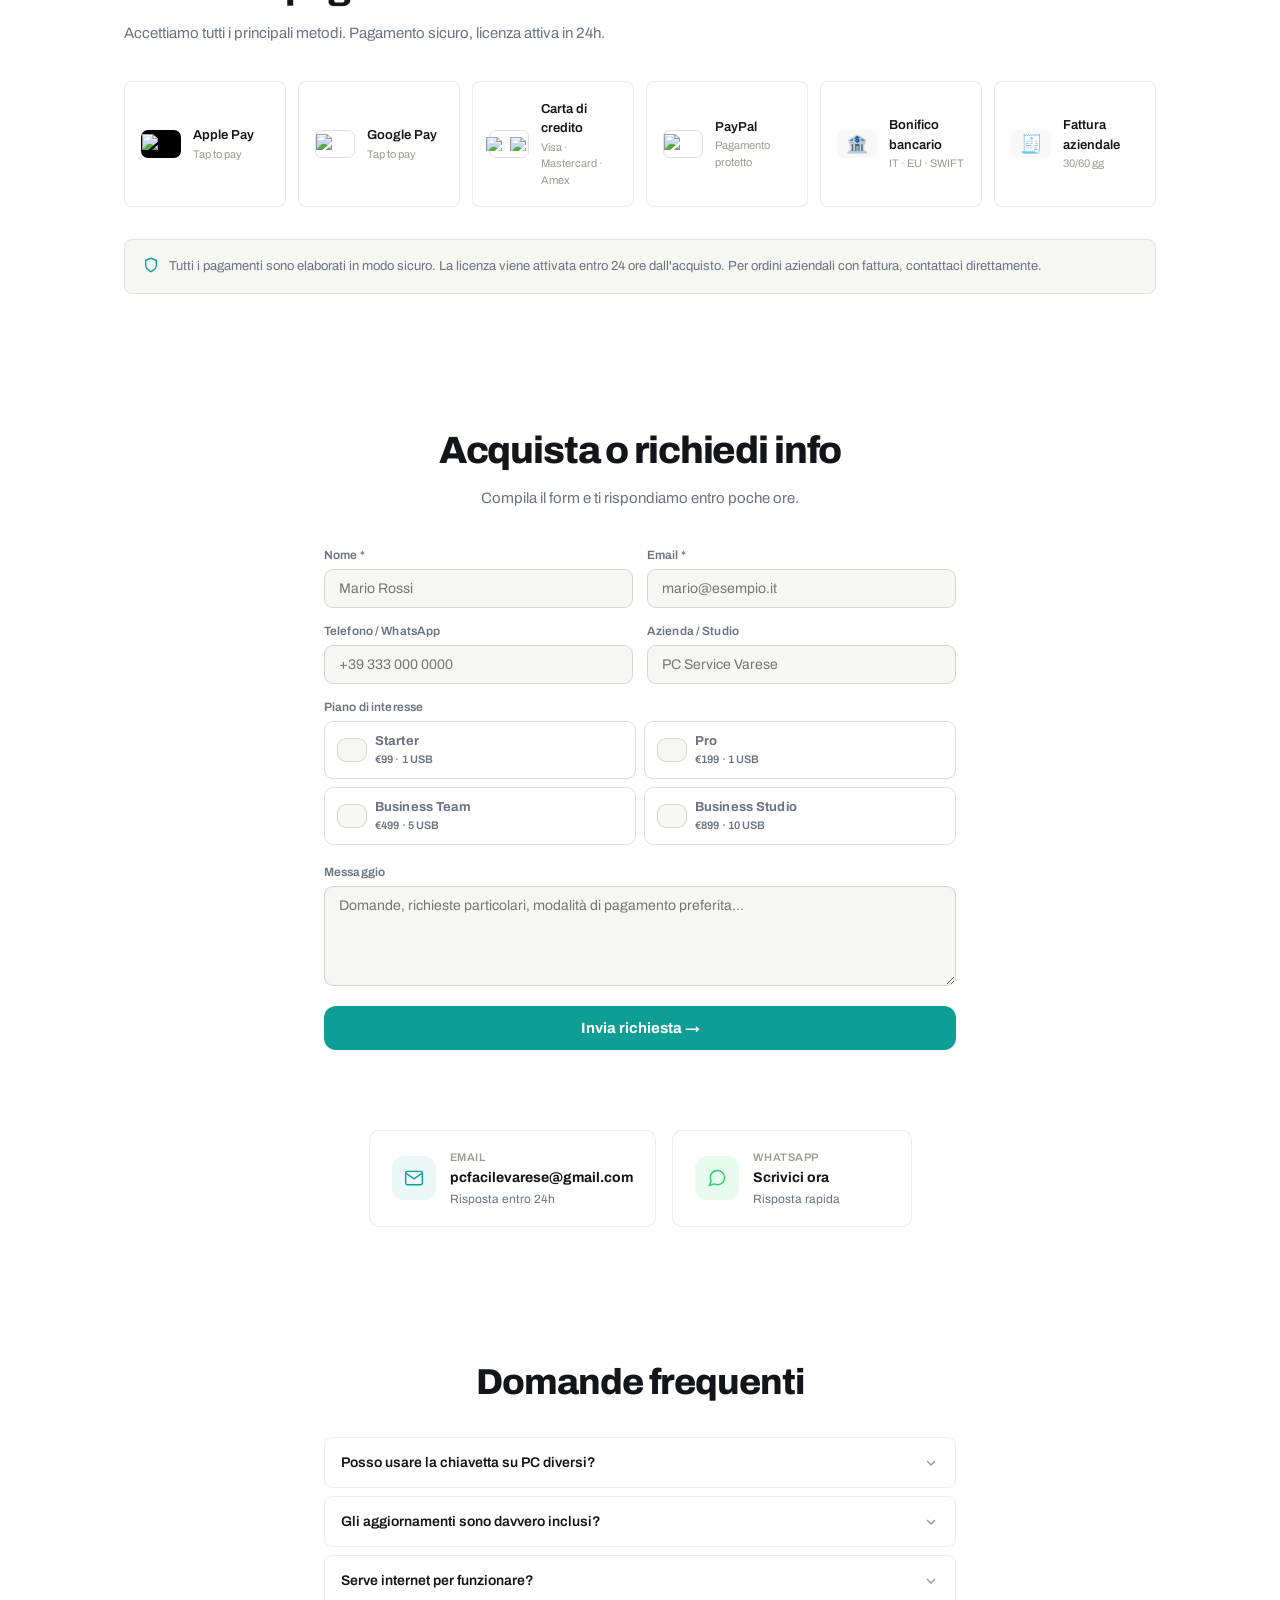
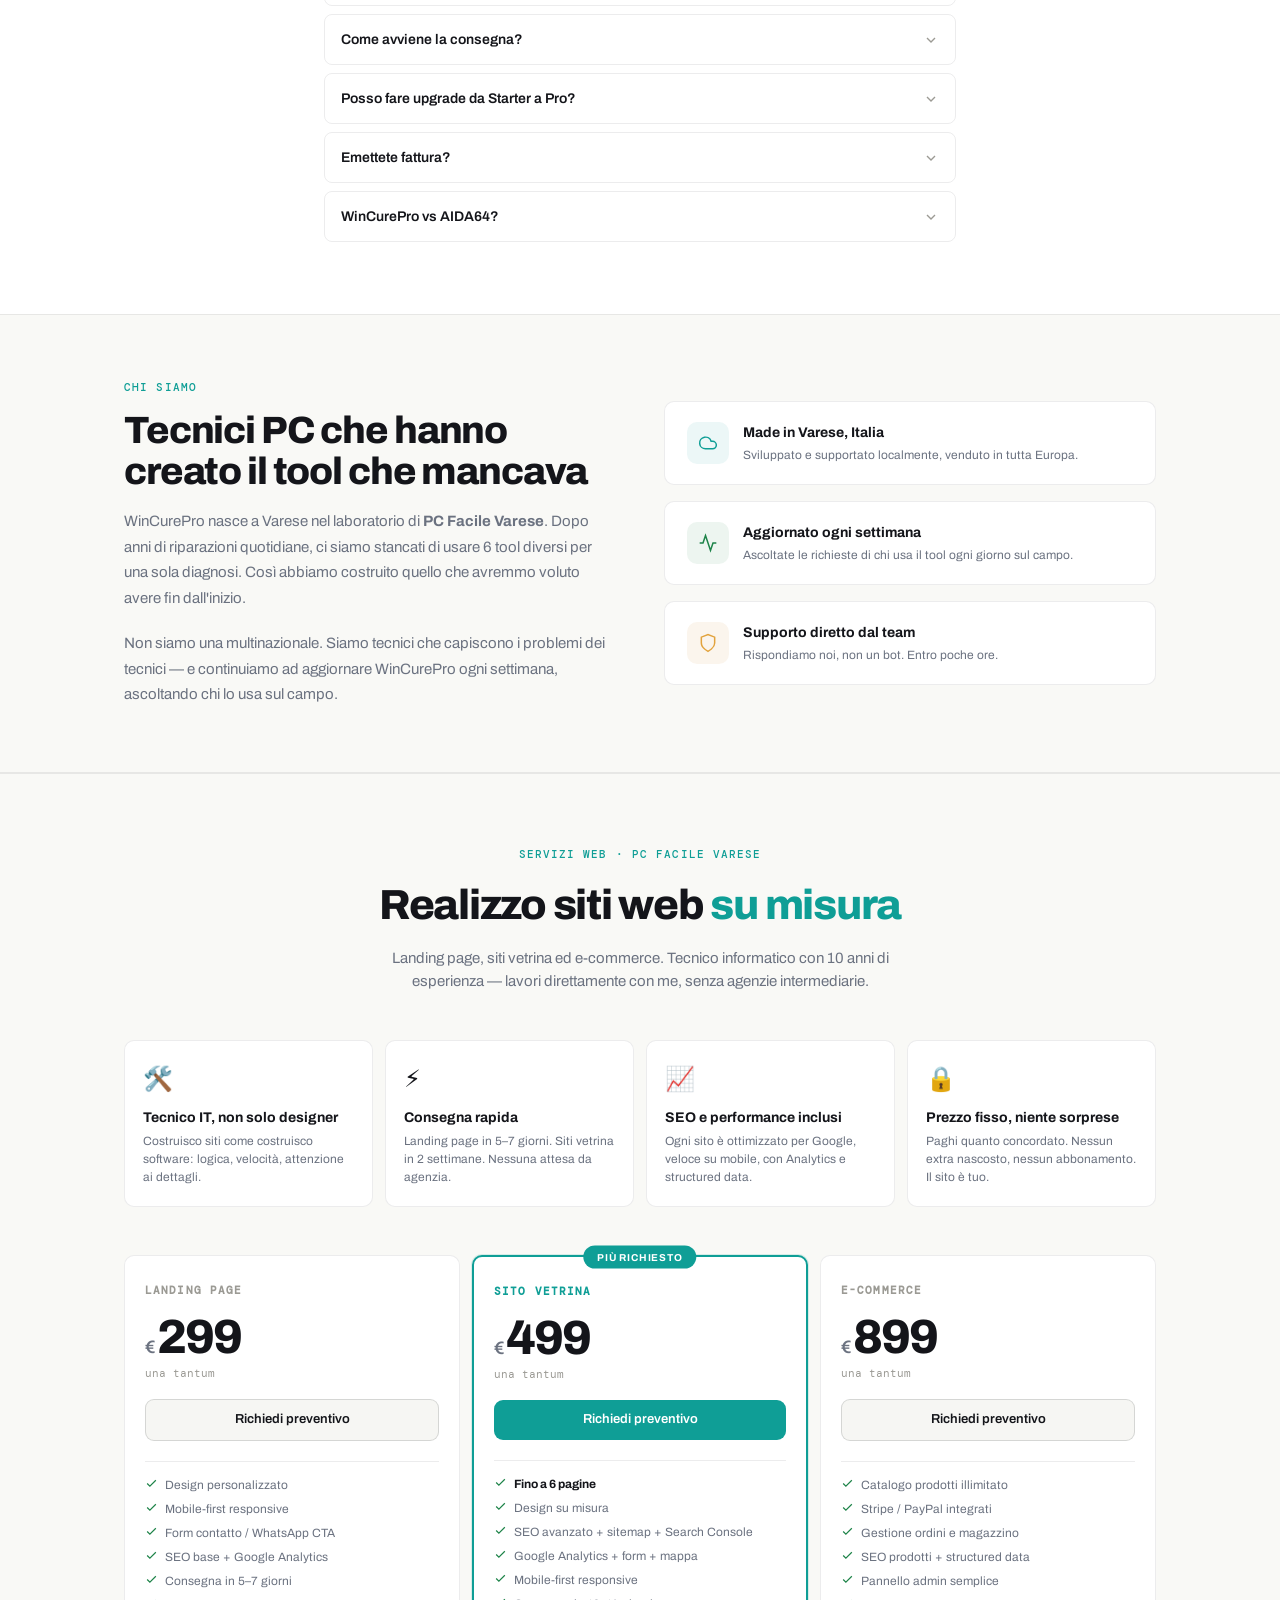
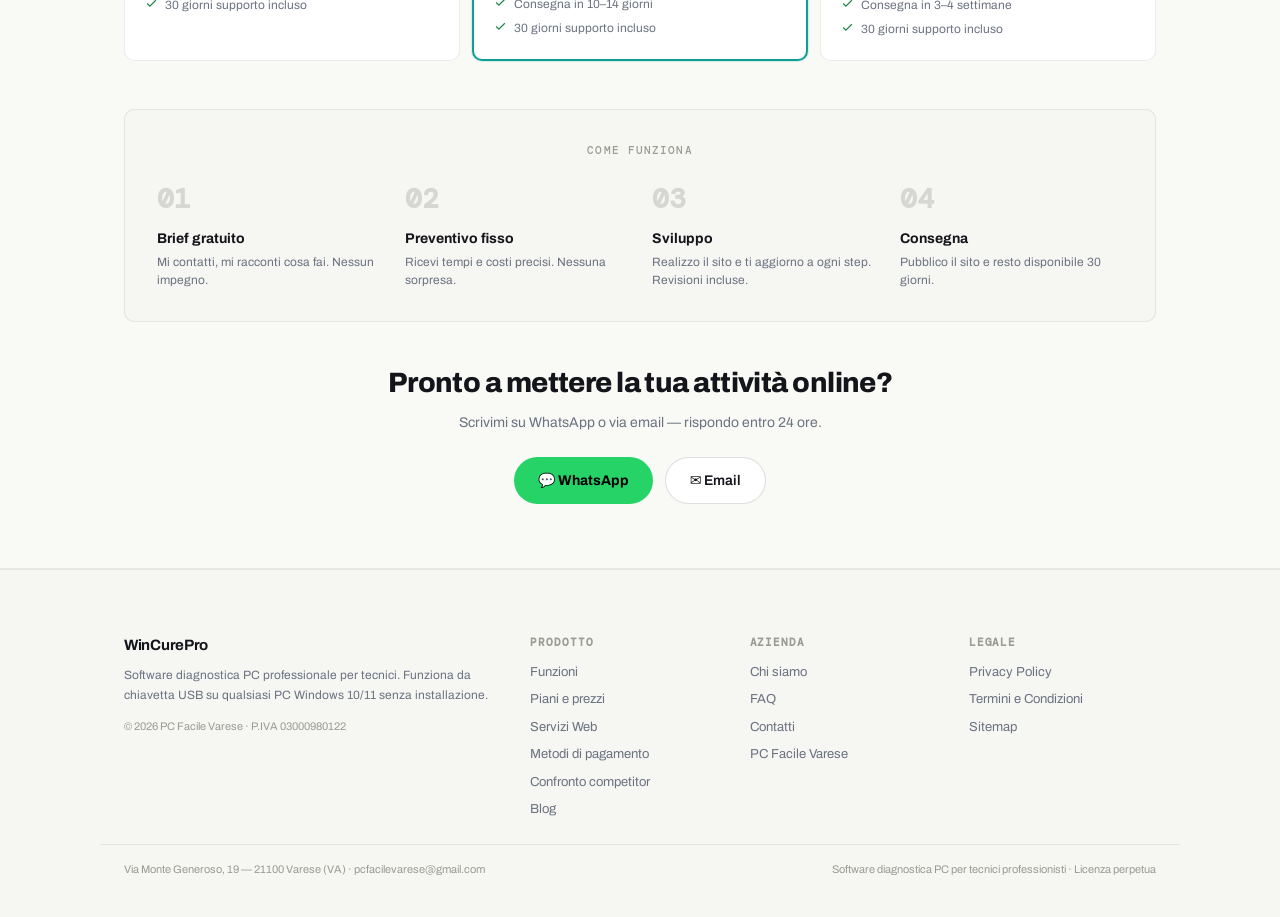
==== commit 1e160de2: "Update index.html" ====
--- a/index.html
+++ b/index.html
@@ -440,6 +440,7 @@
       <a href="#faq" data-it="FAQ" data-en="FAQ" data-de="FAQ" data-fr="FAQ" data-es="FAQ">FAQ</a>
       <a href="/confronto.html" data-it="Confronto" data-en="Compare" data-de="Vergleich" data-fr="Comparatif" data-es="Comparativa">Confronto</a>
       <a href="#servizi-web" data-it="Servizi Web" data-en="Web Services" data-de="Web Services" data-fr="Services Web" data-es="Servicios Web">Servizi Web</a>
+      <a href="cv-gratis.html" data-it="CV Gratis" data-en="Free CV" data-de="Kostenloser CV" data-fr="CV Gratuit" data-es="CV Gratis">CV Gratis</a>
       <a href="/blog.html" data-it="Blog" data-en="Blog" data-de="Blog" data-fr="Blog" data-es="Blog">Blog</a>
       <a href="/account.html" style="color:var(--accent);font-weight:600;" data-it="Area Clienti" data-en="My Account" data-de="Mein Konto" data-fr="Mon Compte" data-es="Mi Cuenta">Area Clienti</a>
     </div>
@@ -532,6 +533,26 @@
         <div class="demo-card-desc" data-it="Genera PDF professionale firmato con logo e SMART. CRM clienti, ticket riparazioni, magazzino ricambi integrato." data-en="Generate professional signed PDF with logo and SMART. Customer CRM, repair tickets, integrated parts inventory." data-de="Professionelles PDF mit Logo und SMART. Kunden-CRM, Reparatur-Tickets, integriertes Ersatzteillager." data-fr="PDF professionnel signé avec logo et SMART. CRM clients, tickets de réparation, stock intégré." data-es="PDF profesional firmado con logo y SMART. CRM clientes, tickets reparación, inventario integrado.">Genera PDF professionale firmato con logo e SMART. CRM clienti, ticket riparazioni, magazzino ricambi integrato.</div>
       </div>
     </div>
+  </div>
+</div>
+
+<!-- CV GENERATOR GRATIS -->
+<div id="cv-gratis-promo" style="background:var(--bg2);border-top:1px solid var(--border);border-bottom:1px solid var(--border);">
+  <div style="max-width:680px;margin:0 auto;padding:56px 24px;text-align:center;">
+    <span style="display:inline-flex;align-items:center;gap:6px;background:rgba(15,158,150,.1);color:var(--accent);font-family:var(--mono);font-size:11px;font-weight:700;letter-spacing:.08em;text-transform:uppercase;padding:5px 14px;border-radius:100px;margin-bottom:18px;">
+      <span style="width:5px;height:5px;border-radius:50%;background:var(--accent);"></span>
+      Novità gratuita
+    </span>
+    <h2 style="font-size:clamp(24px,3.5vw,34px);font-weight:800;letter-spacing:-.03em;color:var(--text);margin-bottom:12px;line-height:1.15;">
+      Crea il tuo CV professionale, gratis
+    </h2>
+    <p style="font-size:14.5px;color:var(--text2);line-height:1.6;margin-bottom:28px;">
+      Carica un vecchio CV o parti da zero: rispondi a poche domande e scarica
+      subito un curriculum pronto, ben formattato e professionale.
+    </p>
+    <a href="cv-gratis.html" class="nav-buy" style="font-size:15px;padding:13px 30px;border-radius:24px;display:inline-block;">
+      Crea il mio CV gratis →
+    </a>
   </div>
 </div>
 
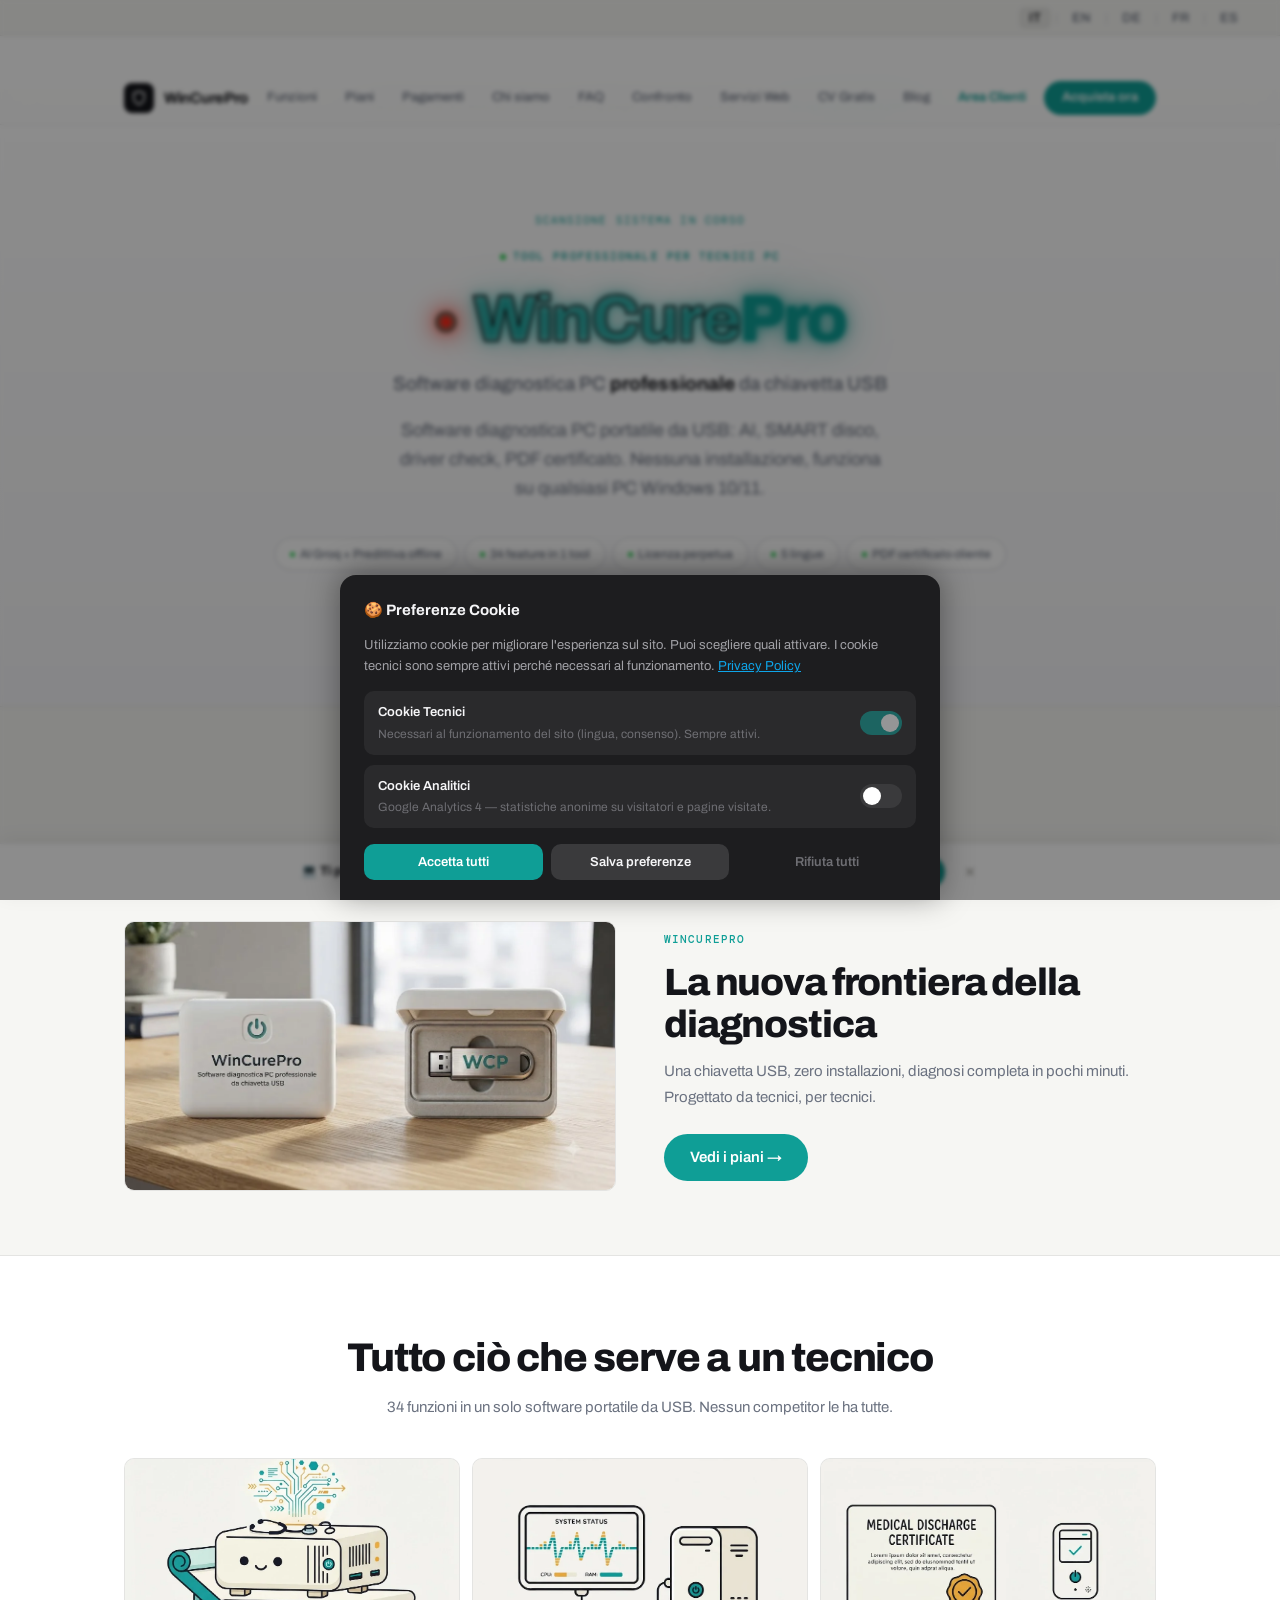
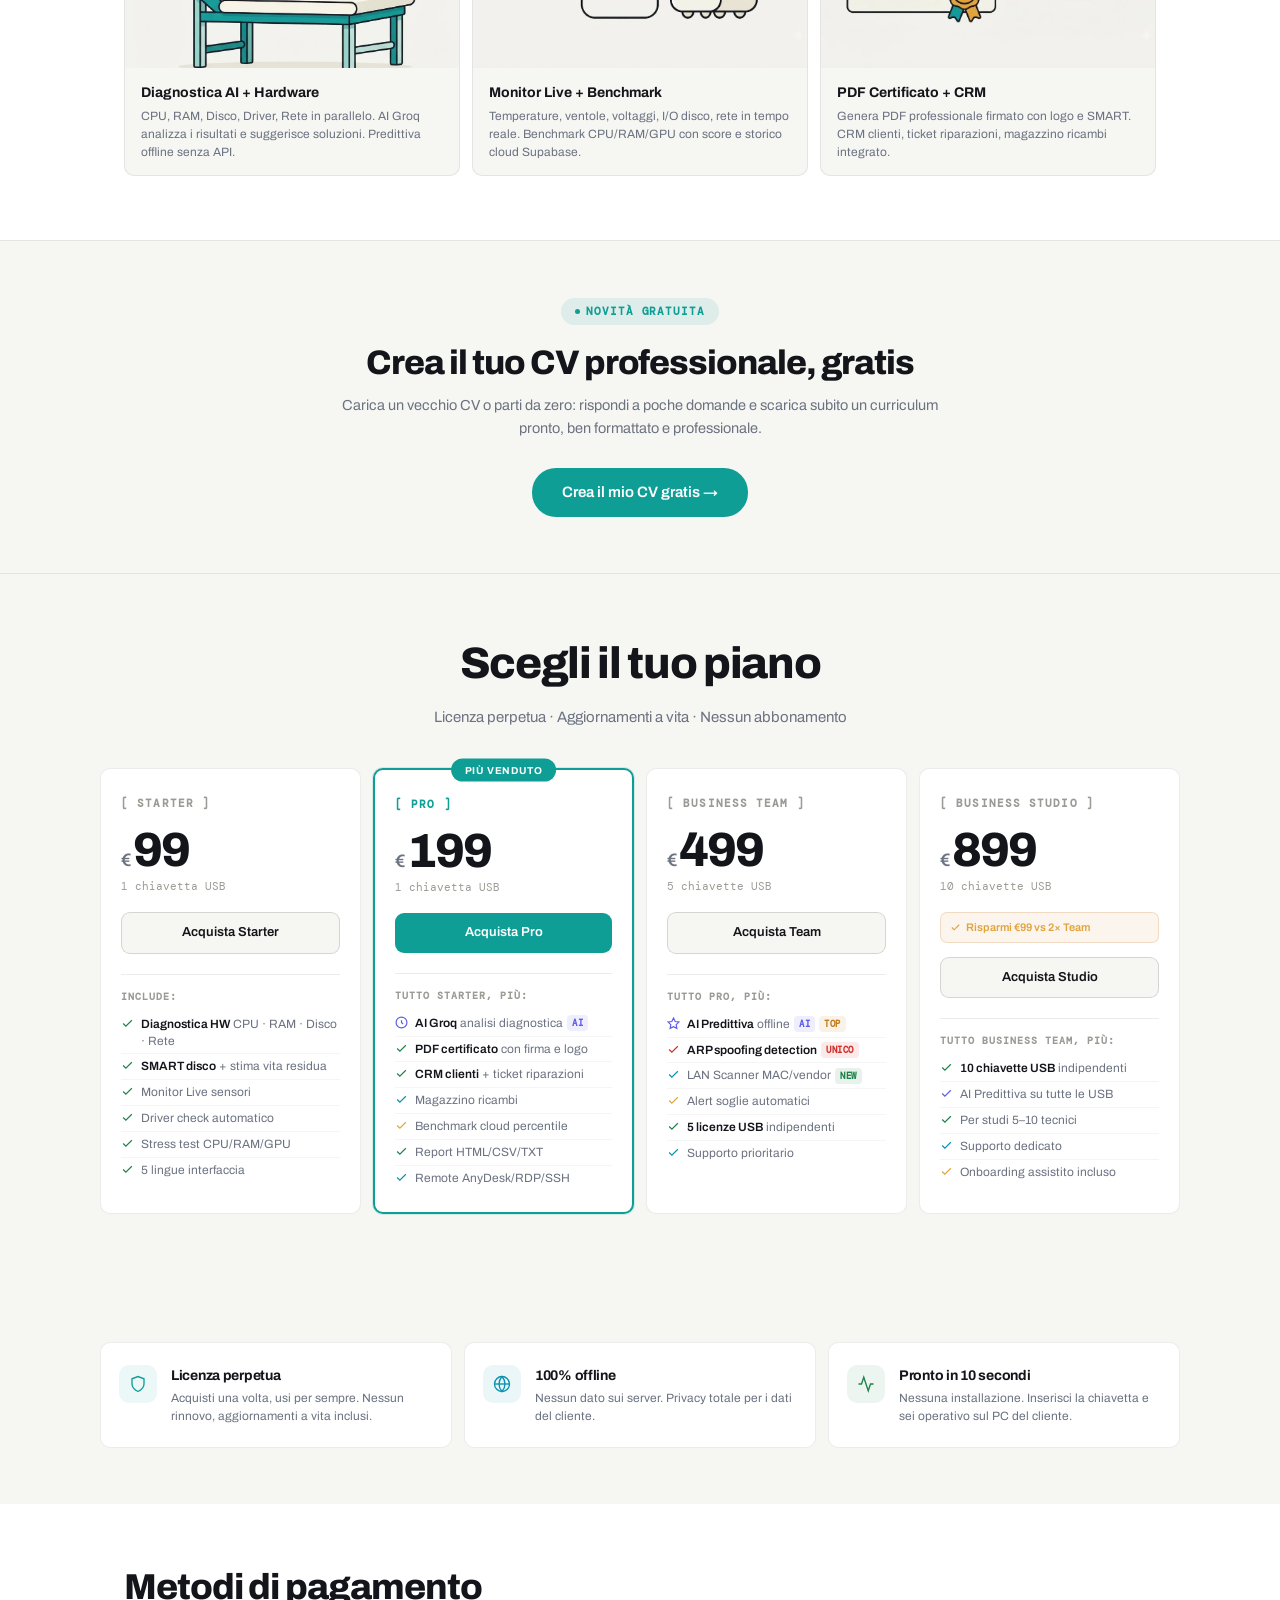
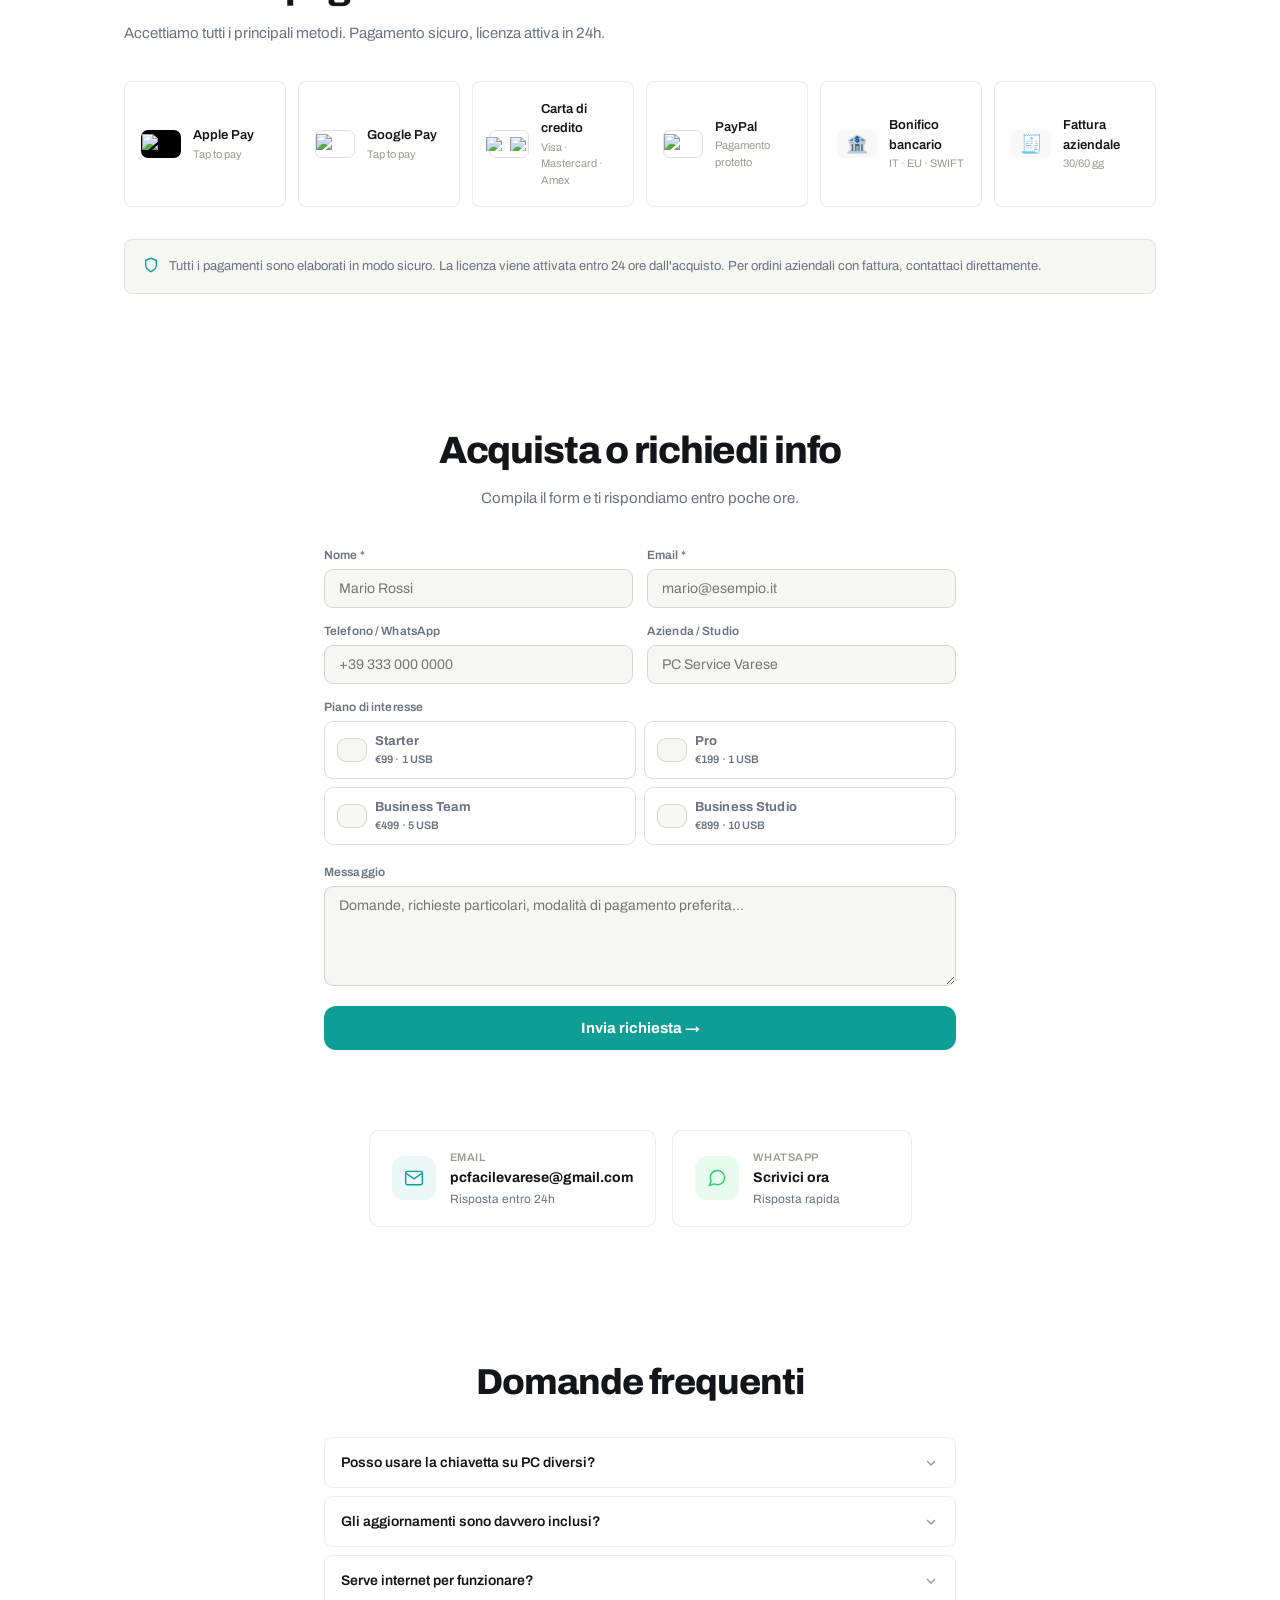
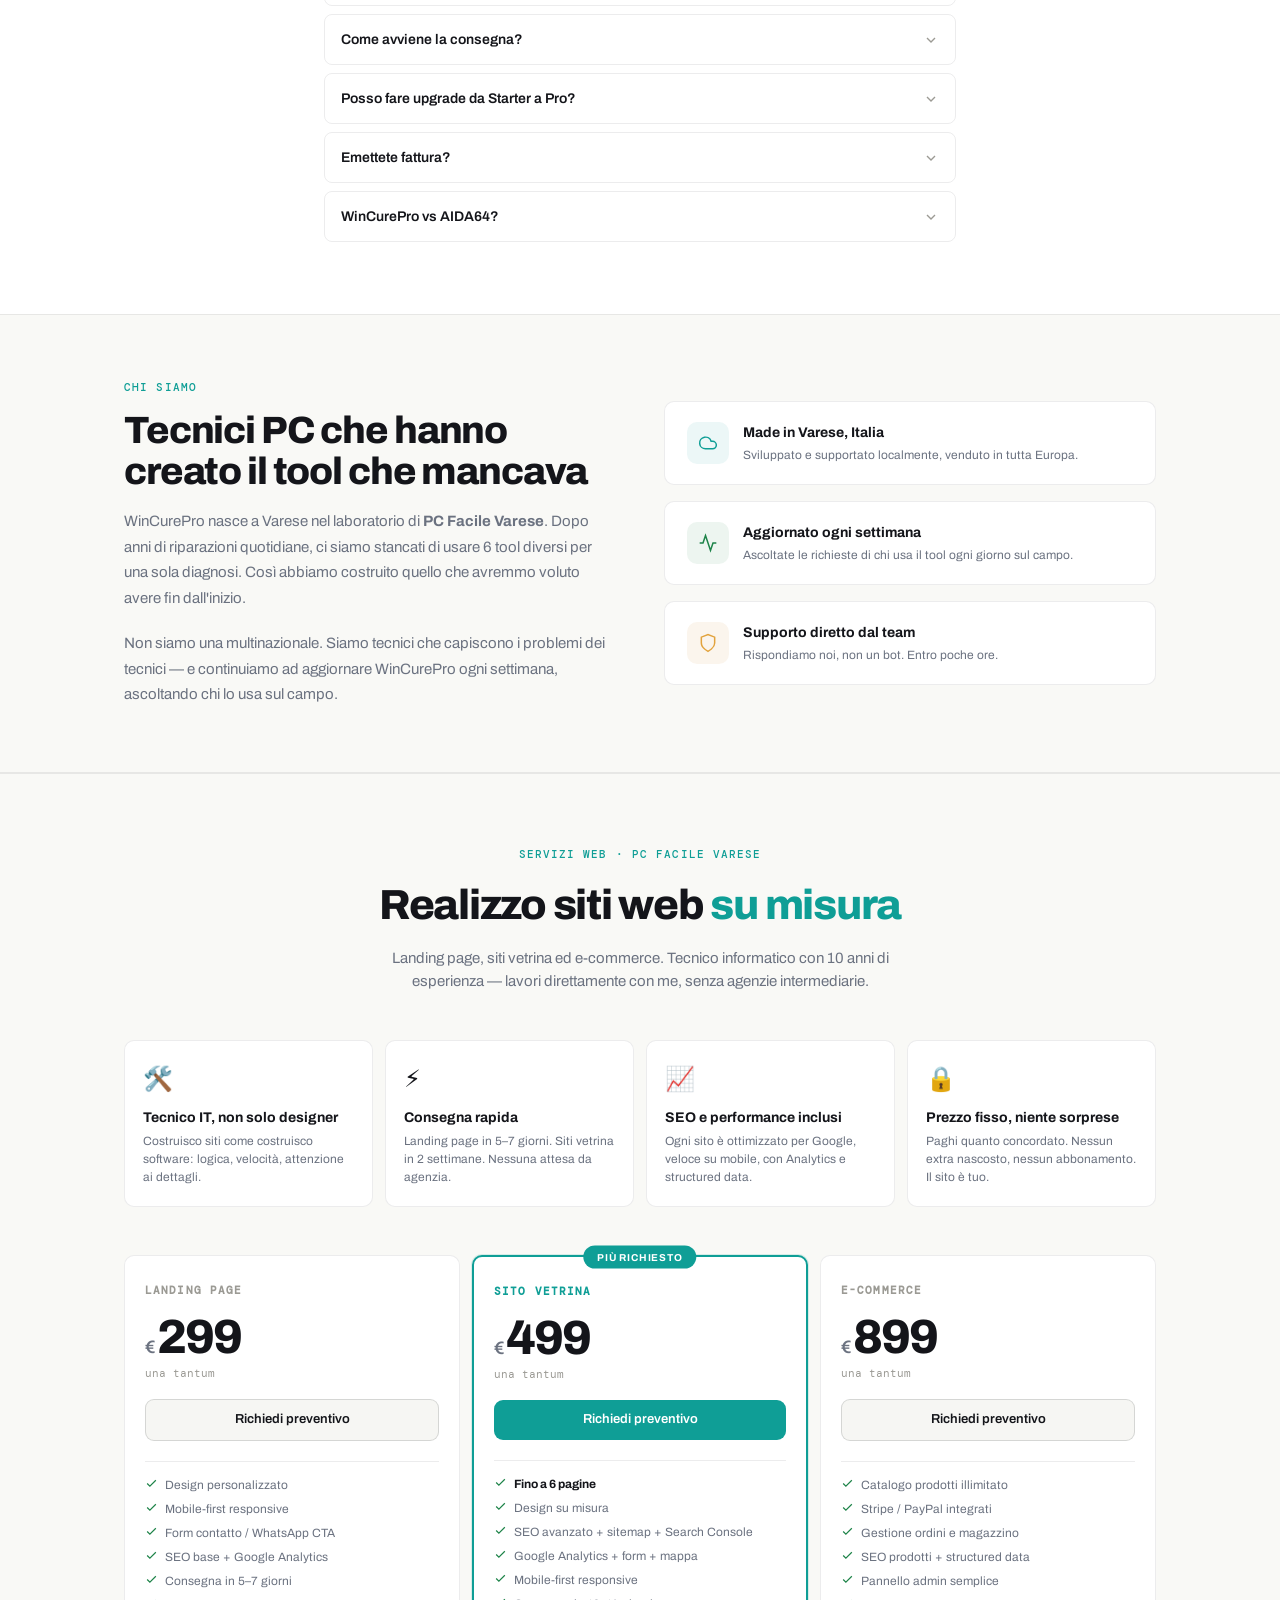
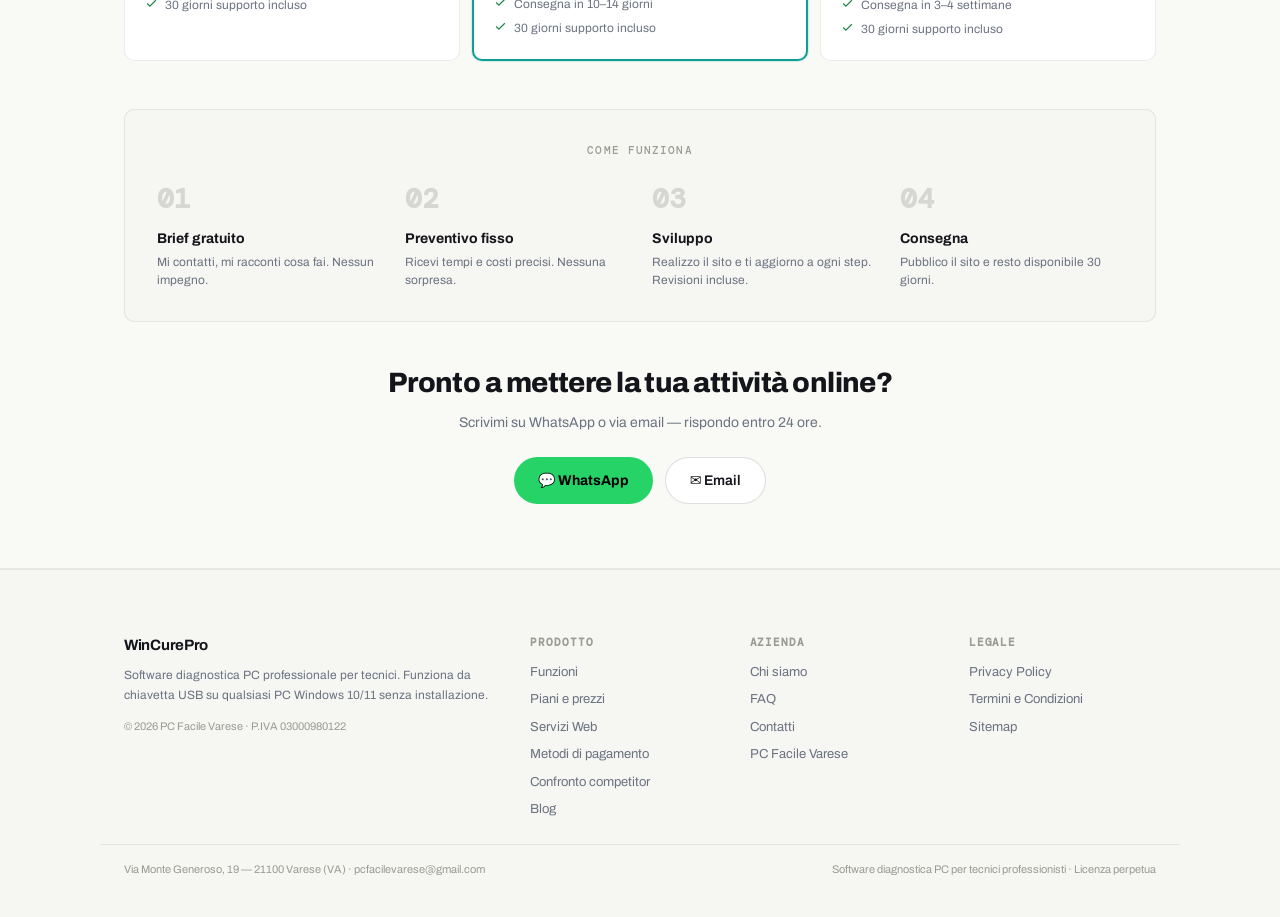
==== commit d4fbe952: "Update index.html" ====
--- a/index.html
+++ b/index.html
@@ -143,7 +143,7 @@
 @keyframes blink{0%,100%{opacity:1}50%{opacity:.3}}
 h1{font-size:clamp(36px,6vw,66px);font-weight:800;letter-spacing:-.04em;line-height:1.04;color:var(--text);margin-bottom:18px;text-shadow:0 0 6px rgba(15,158,150,.85),0 0 14px rgba(15,158,150,.55),0 0 30px rgba(15,158,150,.35),0 0 50px rgba(15,158,150,.2);}
 @supports (-webkit-text-stroke:1px black){
-  h1{color:transparent;-webkit-text-stroke:1.5px #0F9E96;}
+  h1{color:transparent;-webkit-text-stroke:1.5px #14151A;}
 }
 .hero-tagline{font-size:clamp(15px,2vw,19px);font-weight:500;color:var(--text2);margin-bottom:18px;line-height:1.4;}
 .hero-tagline strong{color:var(--text);font-weight:700;}
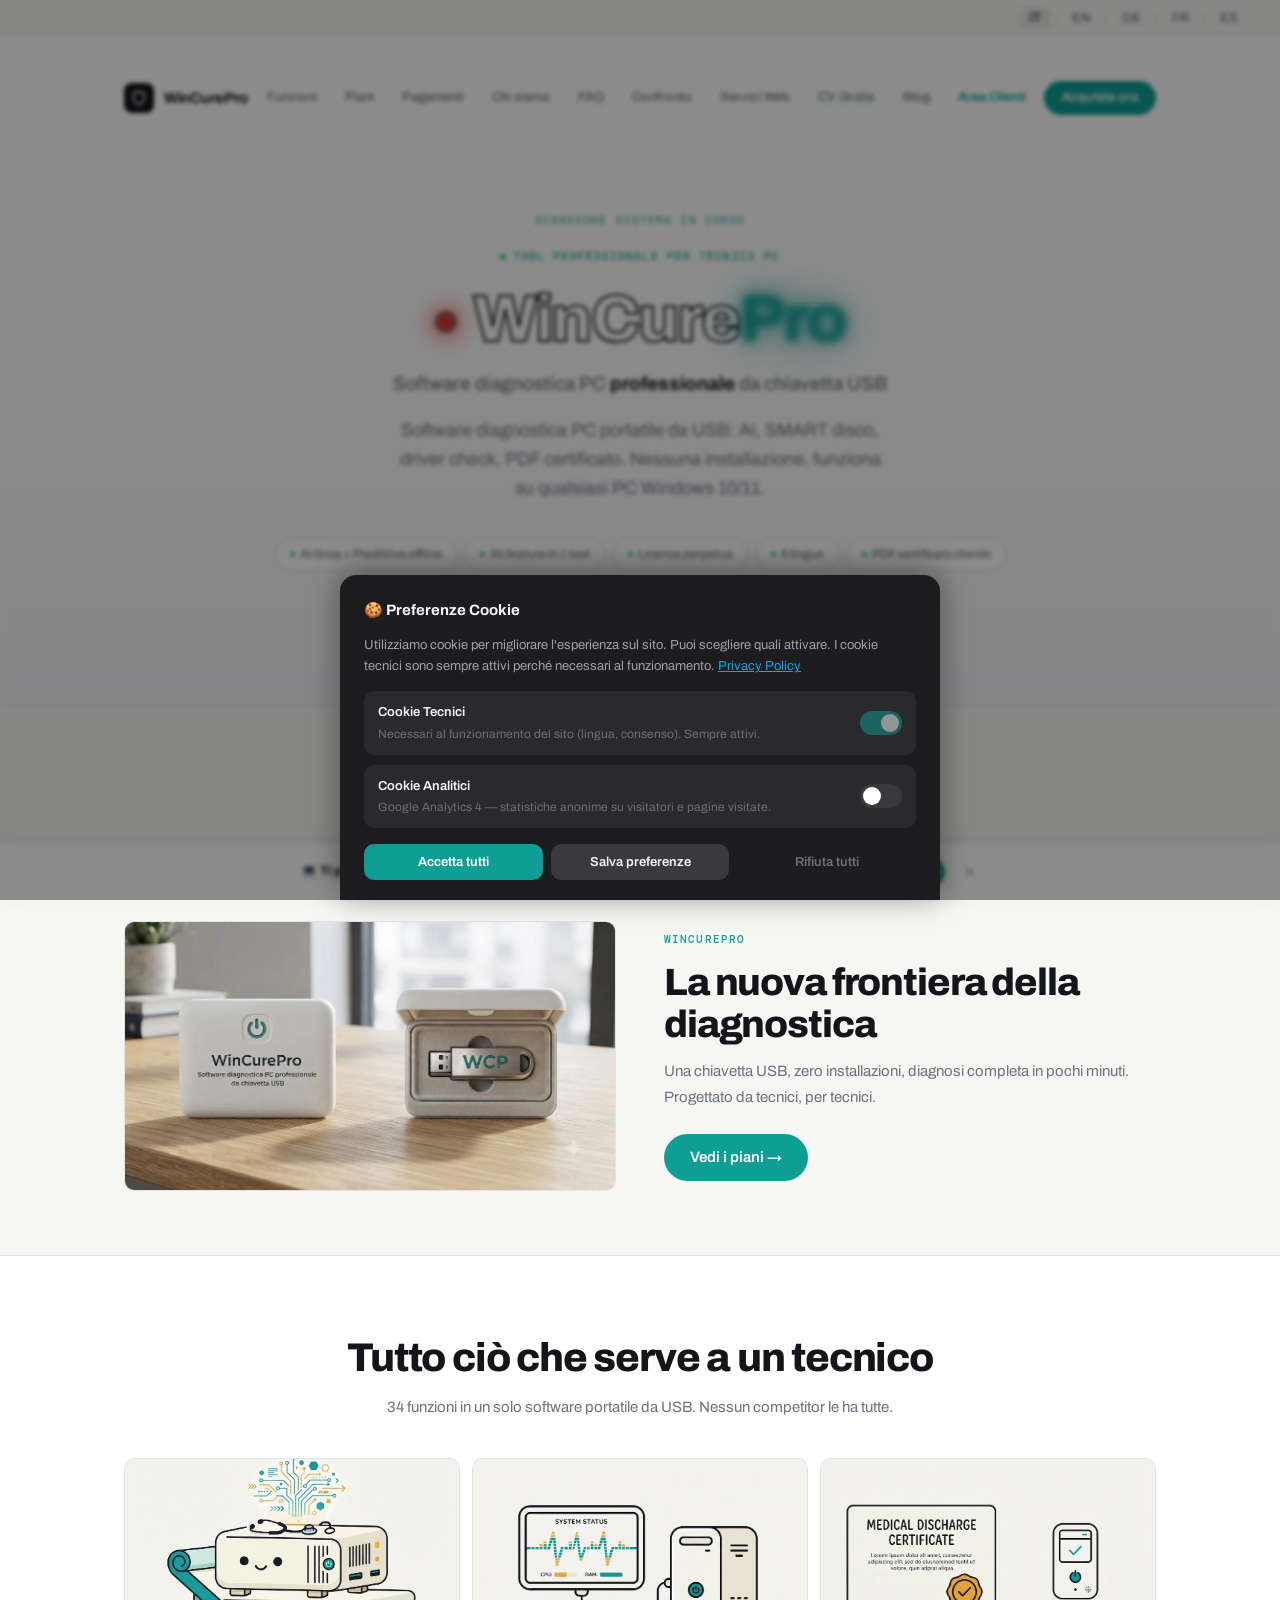
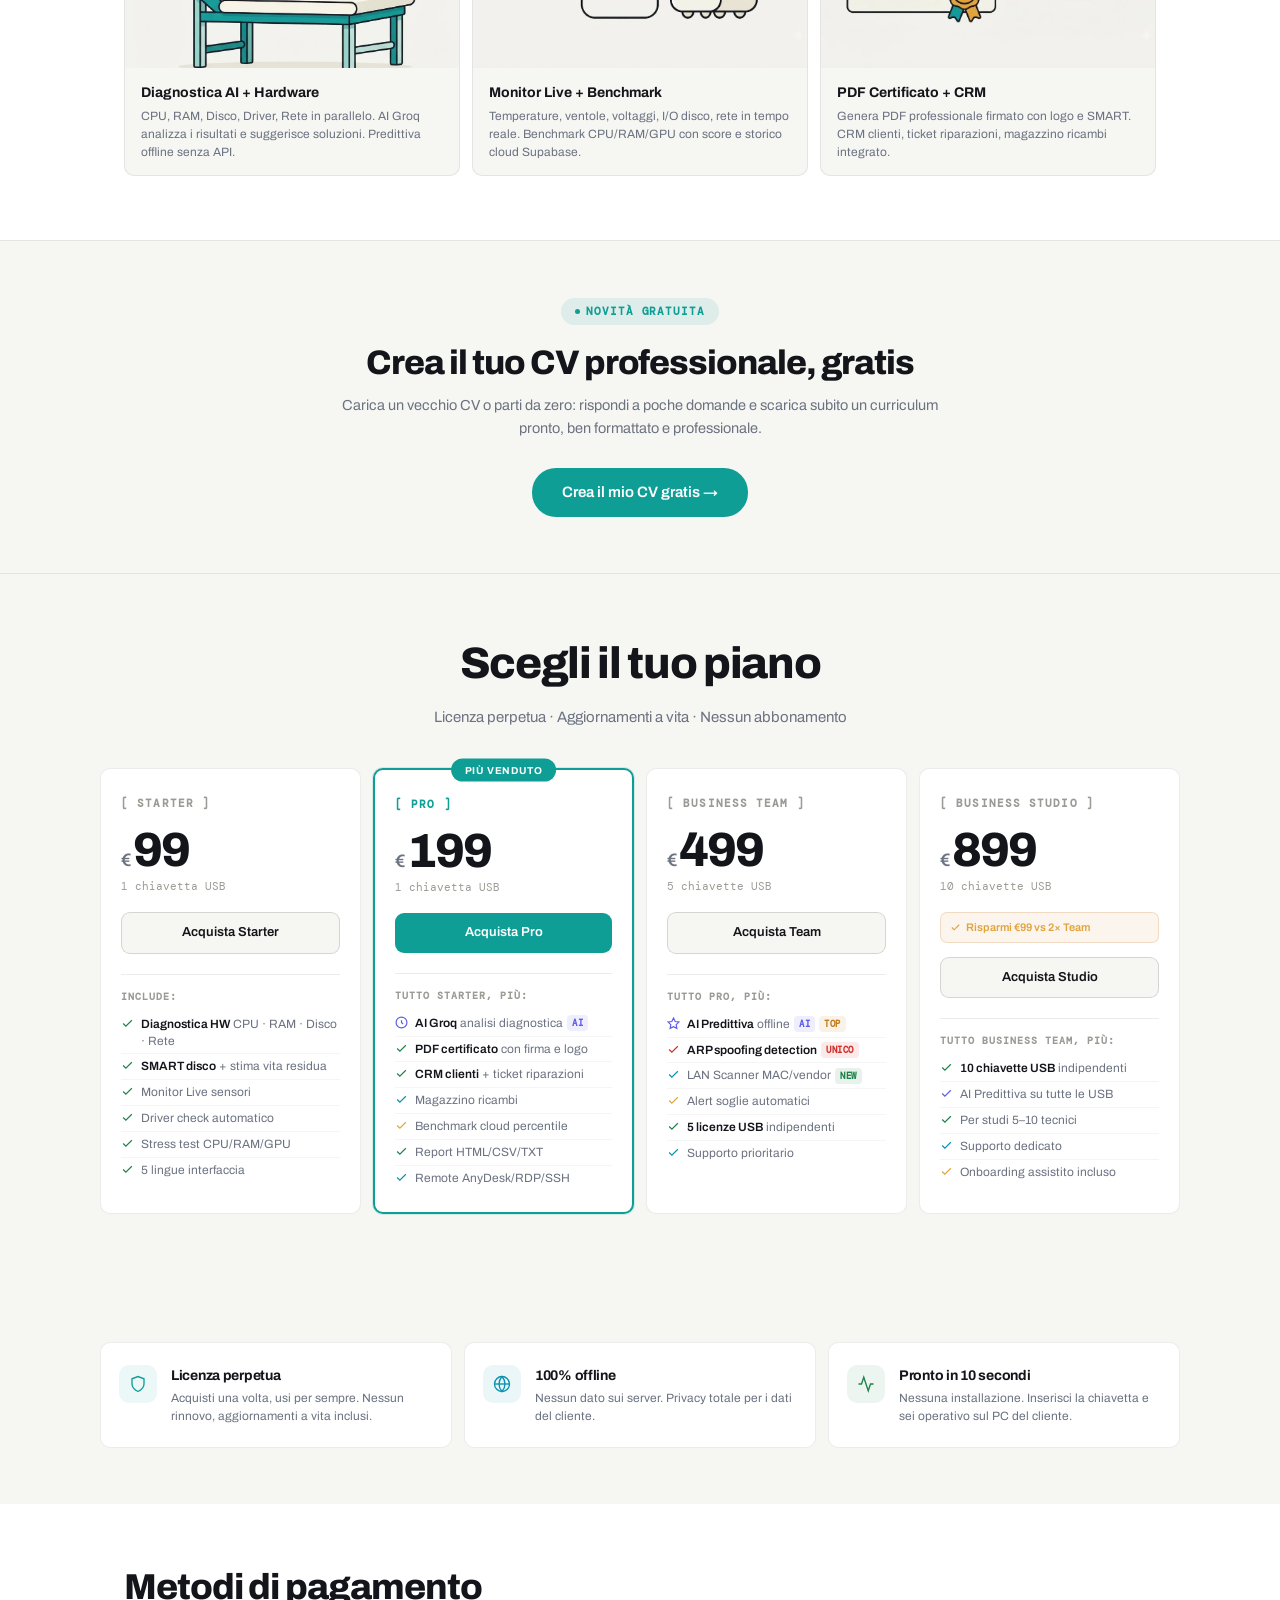
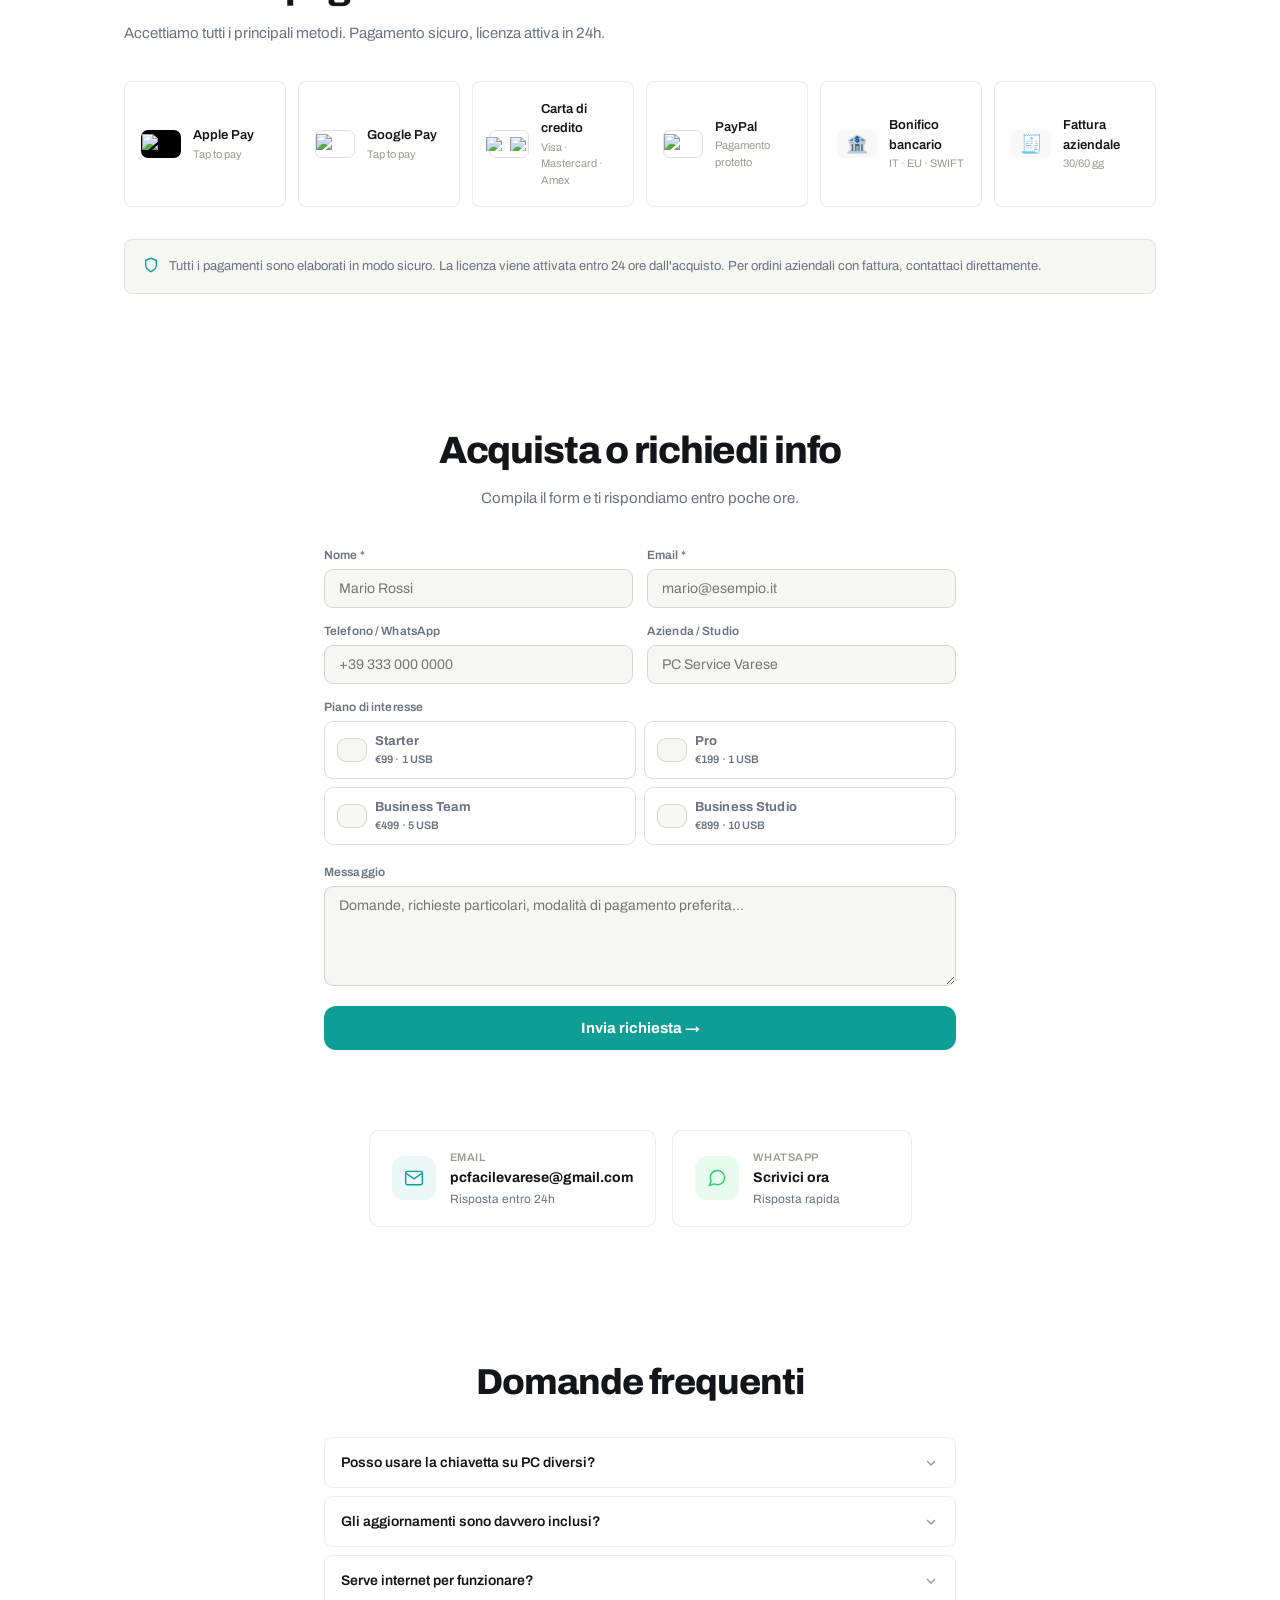
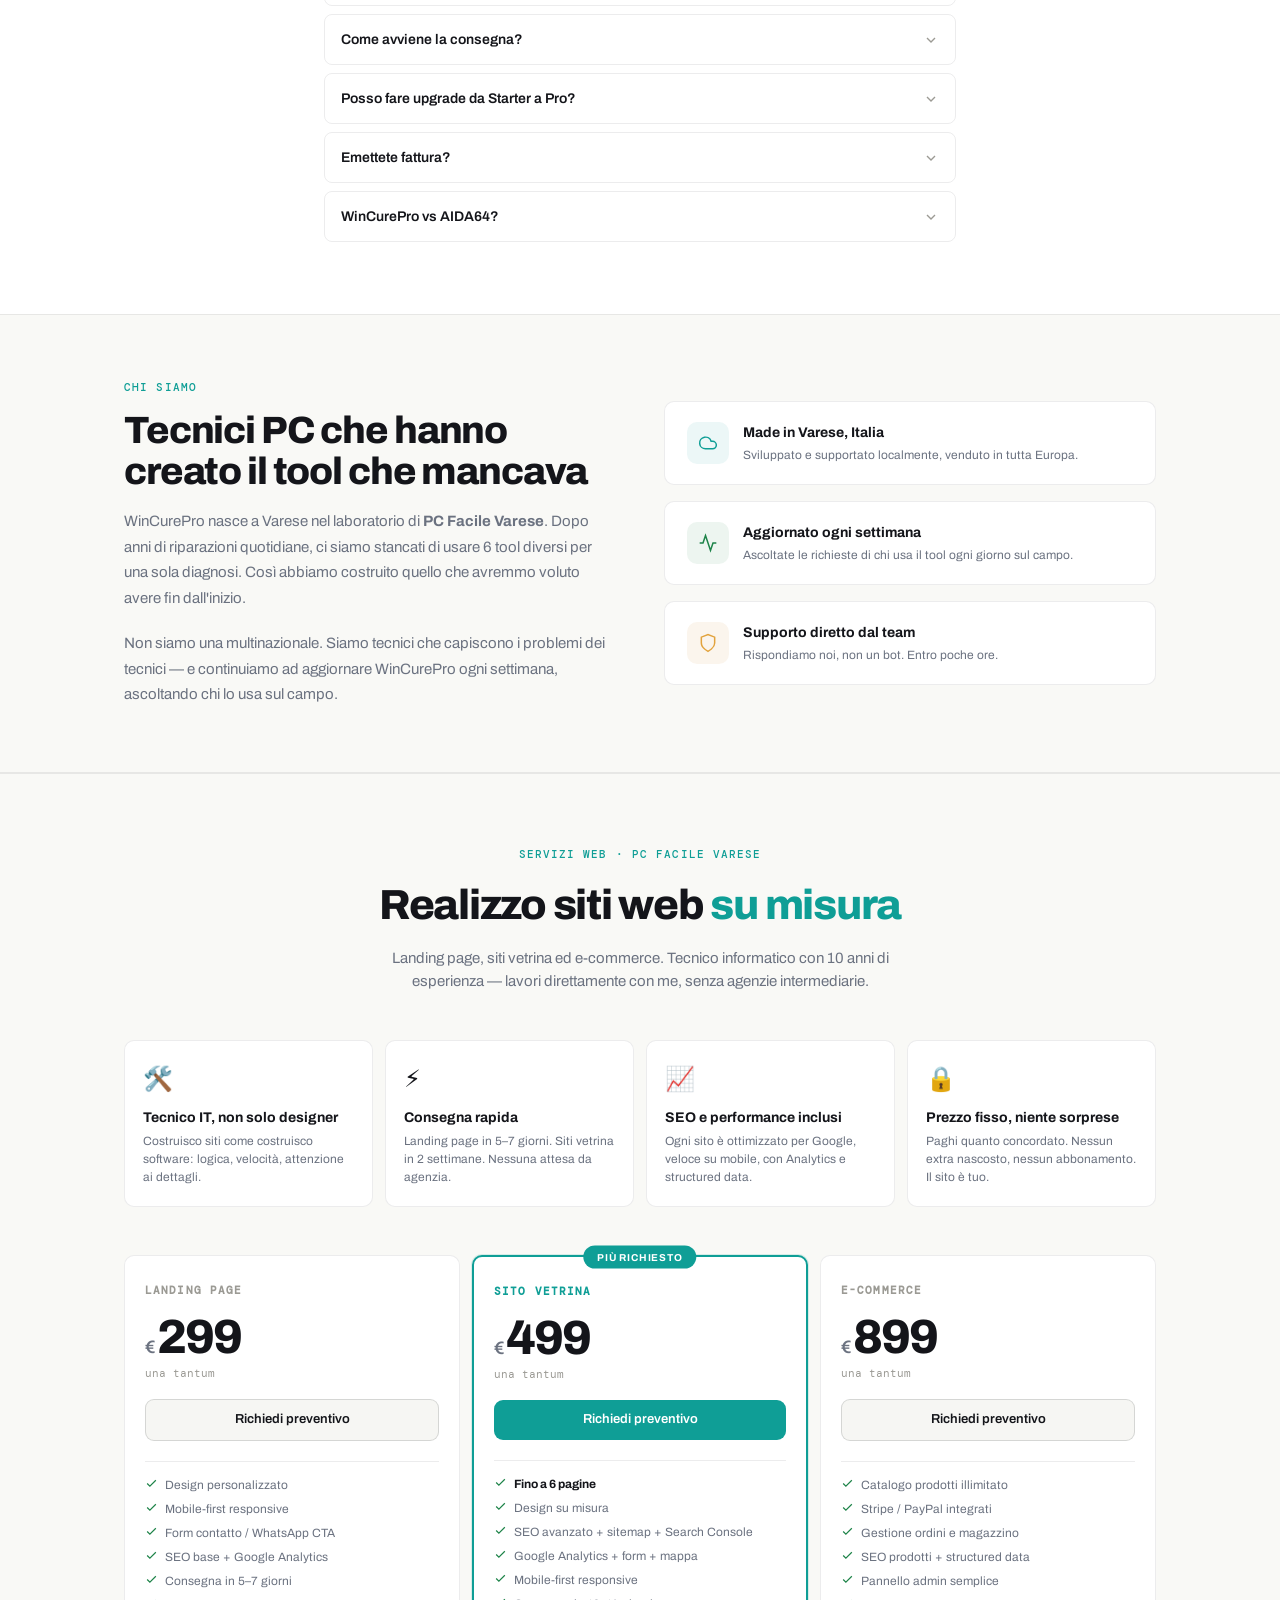
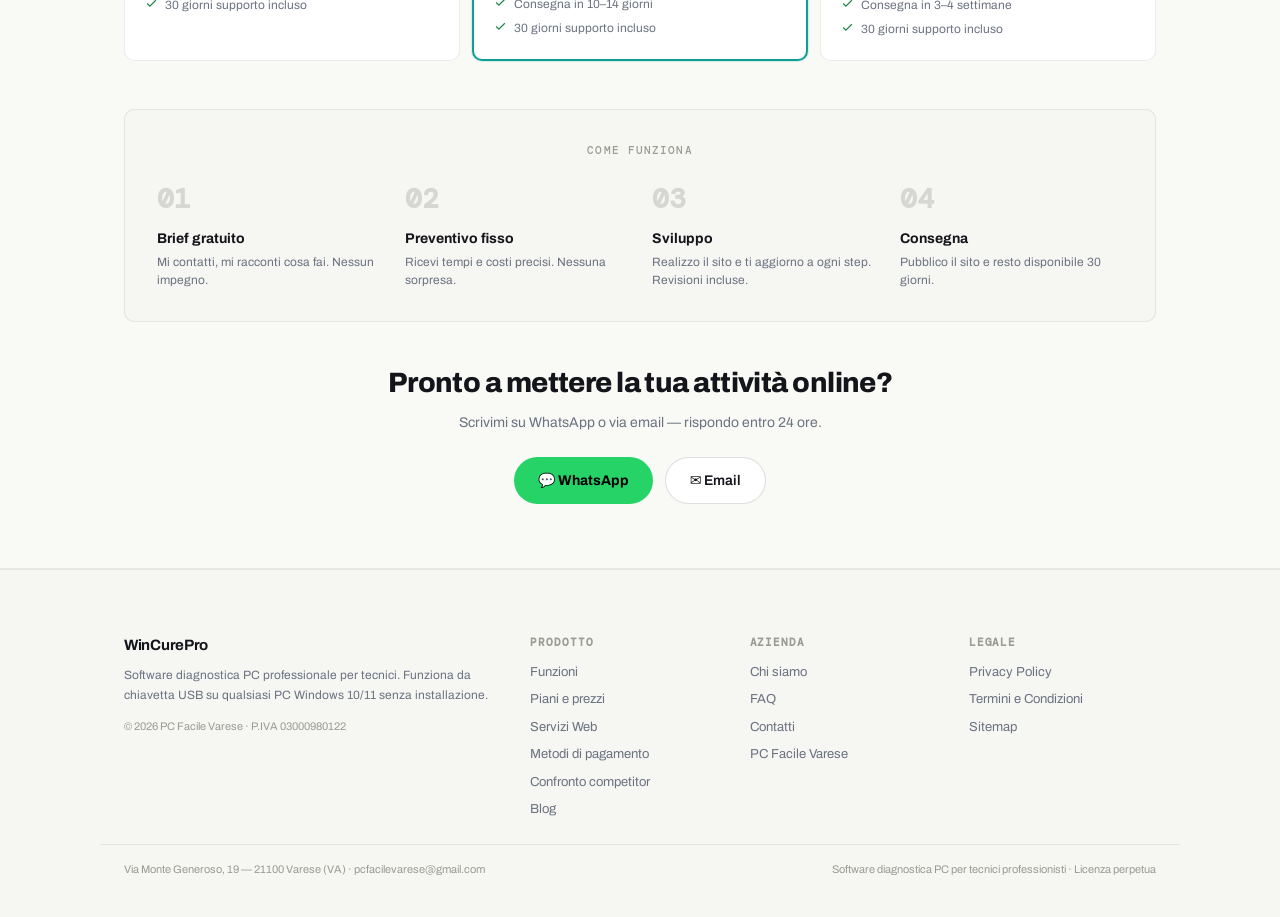
==== commit e5c503ec: "Add files via upload" ====
--- a/index.html
+++ b/index.html
@@ -141,9 +141,9 @@
 }
 .hero-dot{width:6px;height:6px;border-radius:50%;background:var(--green-lt);animation:blink 2.4s ease-in-out infinite;}
 @keyframes blink{0%,100%{opacity:1}50%{opacity:.3}}
-h1{font-size:clamp(36px,6vw,66px);font-weight:800;letter-spacing:-.04em;line-height:1.04;color:var(--text);margin-bottom:18px;text-shadow:0 0 6px rgba(15,158,150,.85),0 0 14px rgba(15,158,150,.55),0 0 30px rgba(15,158,150,.35),0 0 50px rgba(15,158,150,.2);}
+h1{font-size:clamp(36px,6vw,66px);font-weight:800;letter-spacing:-.04em;line-height:1.04;color:var(--text);margin-bottom:18px;}
 @supports (-webkit-text-stroke:1px black){
-  h1{color:transparent;-webkit-text-stroke:1.5px #14151A;}
+  h1{color:transparent;-webkit-text-fill-color:transparent;-webkit-text-stroke:2px #14151A;}
 }
 .hero-tagline{font-size:clamp(15px,2vw,19px);font-weight:500;color:var(--text2);margin-bottom:18px;line-height:1.4;}
 .hero-tagline strong{color:var(--text);font-weight:700;}
@@ -1316,4 +1316,4 @@
 
 
 </body>
-</html>
+</html>
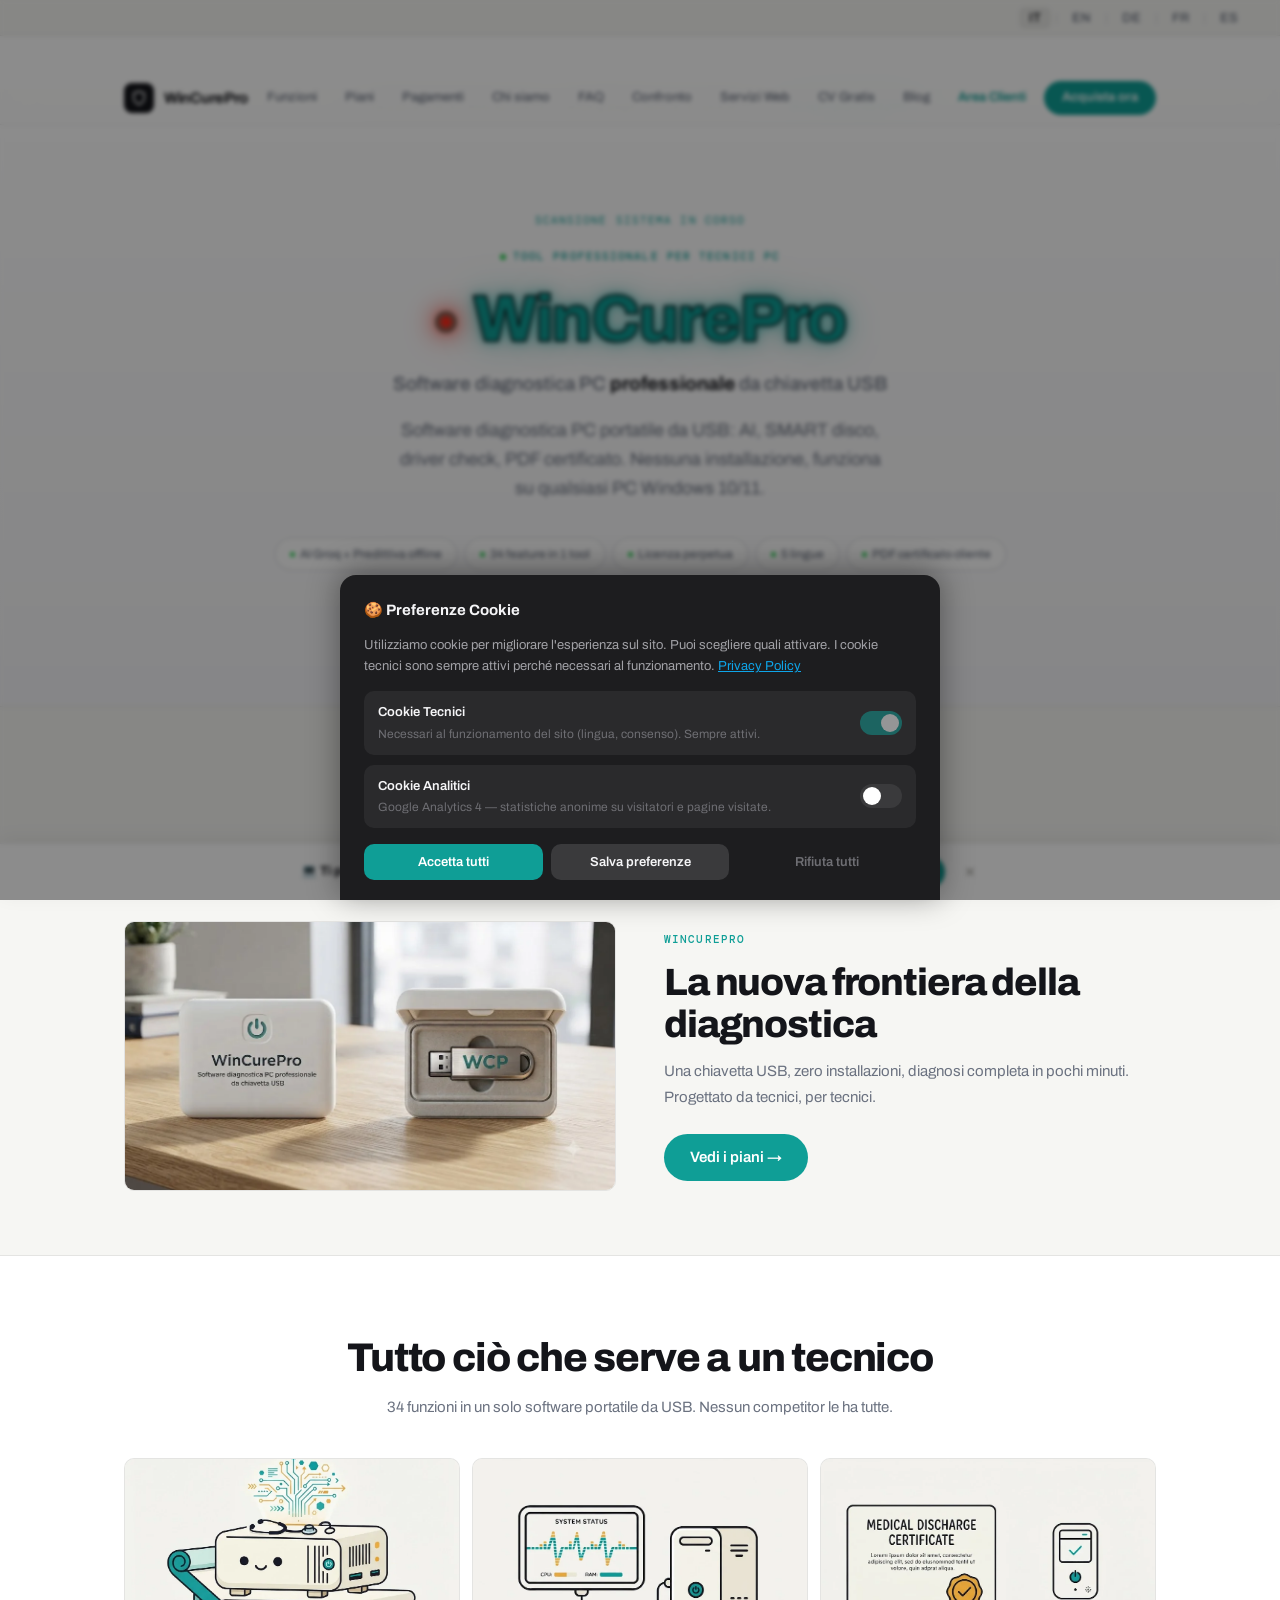
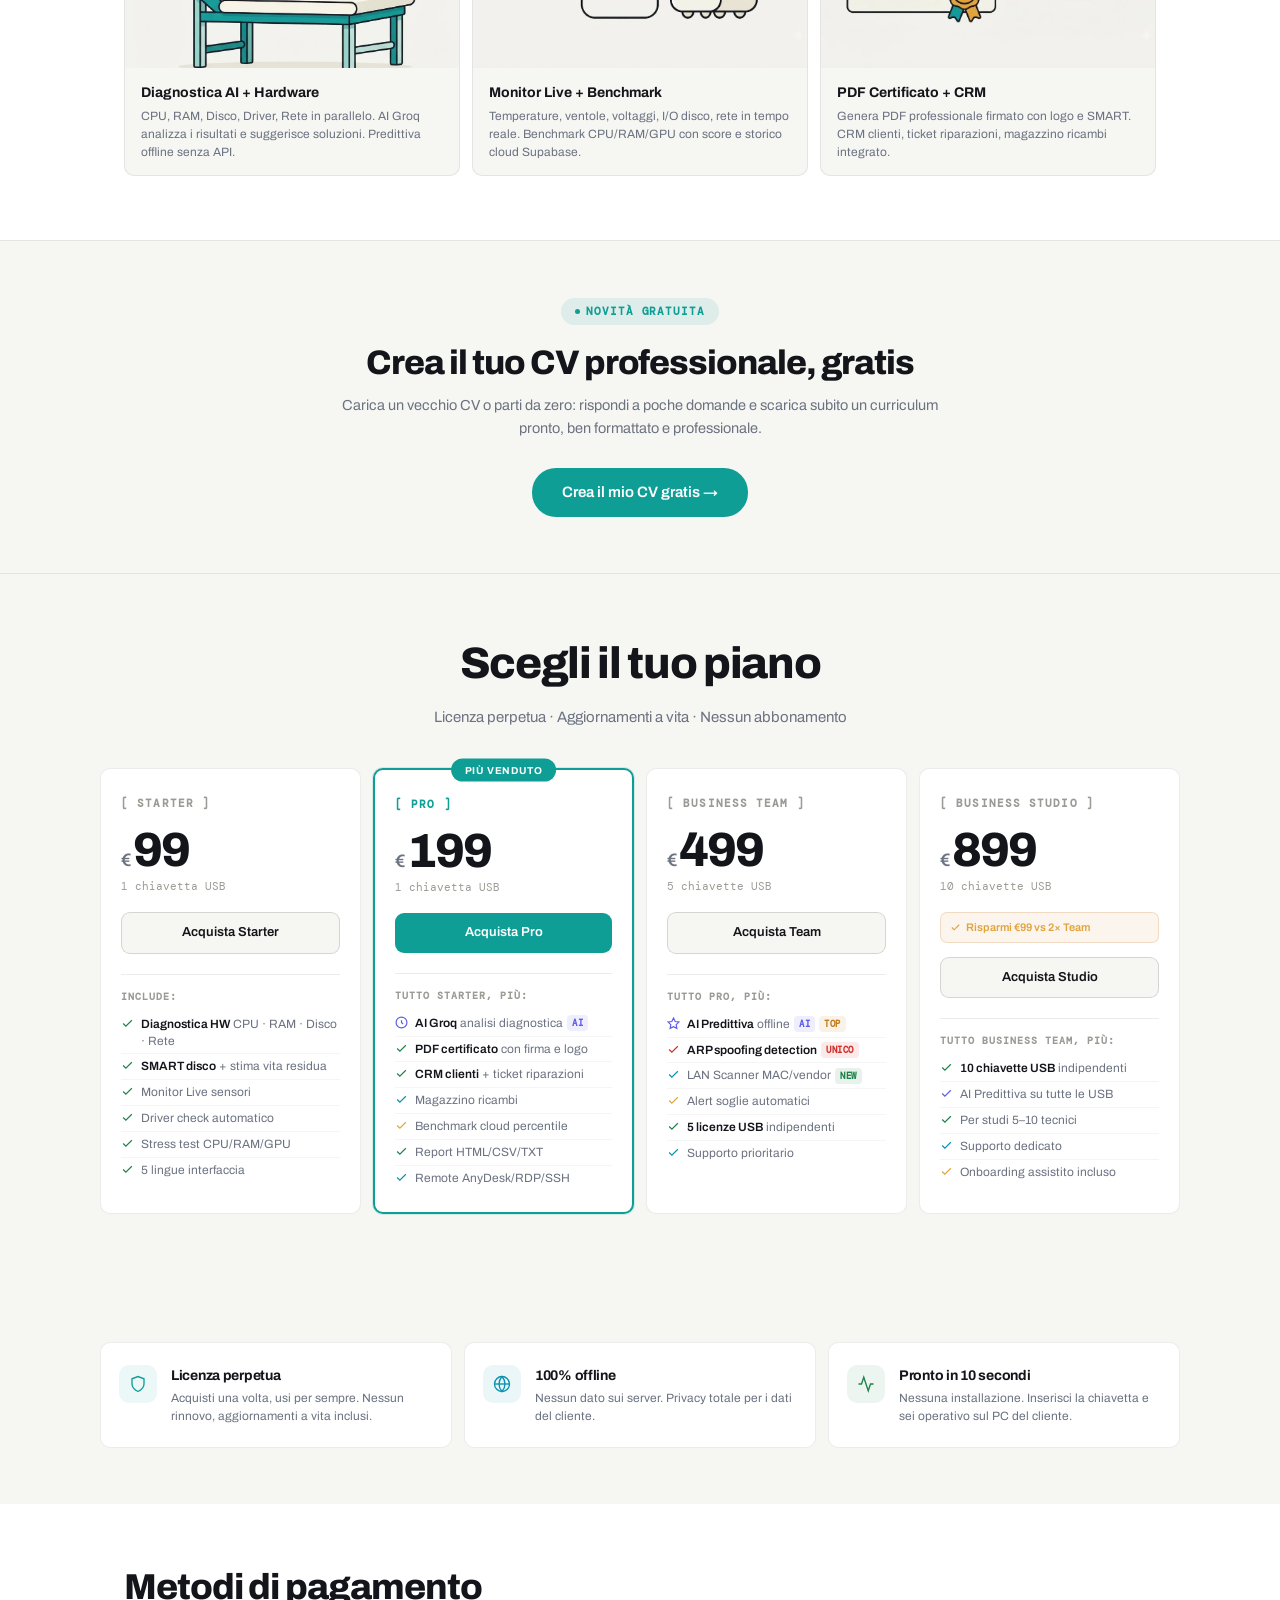
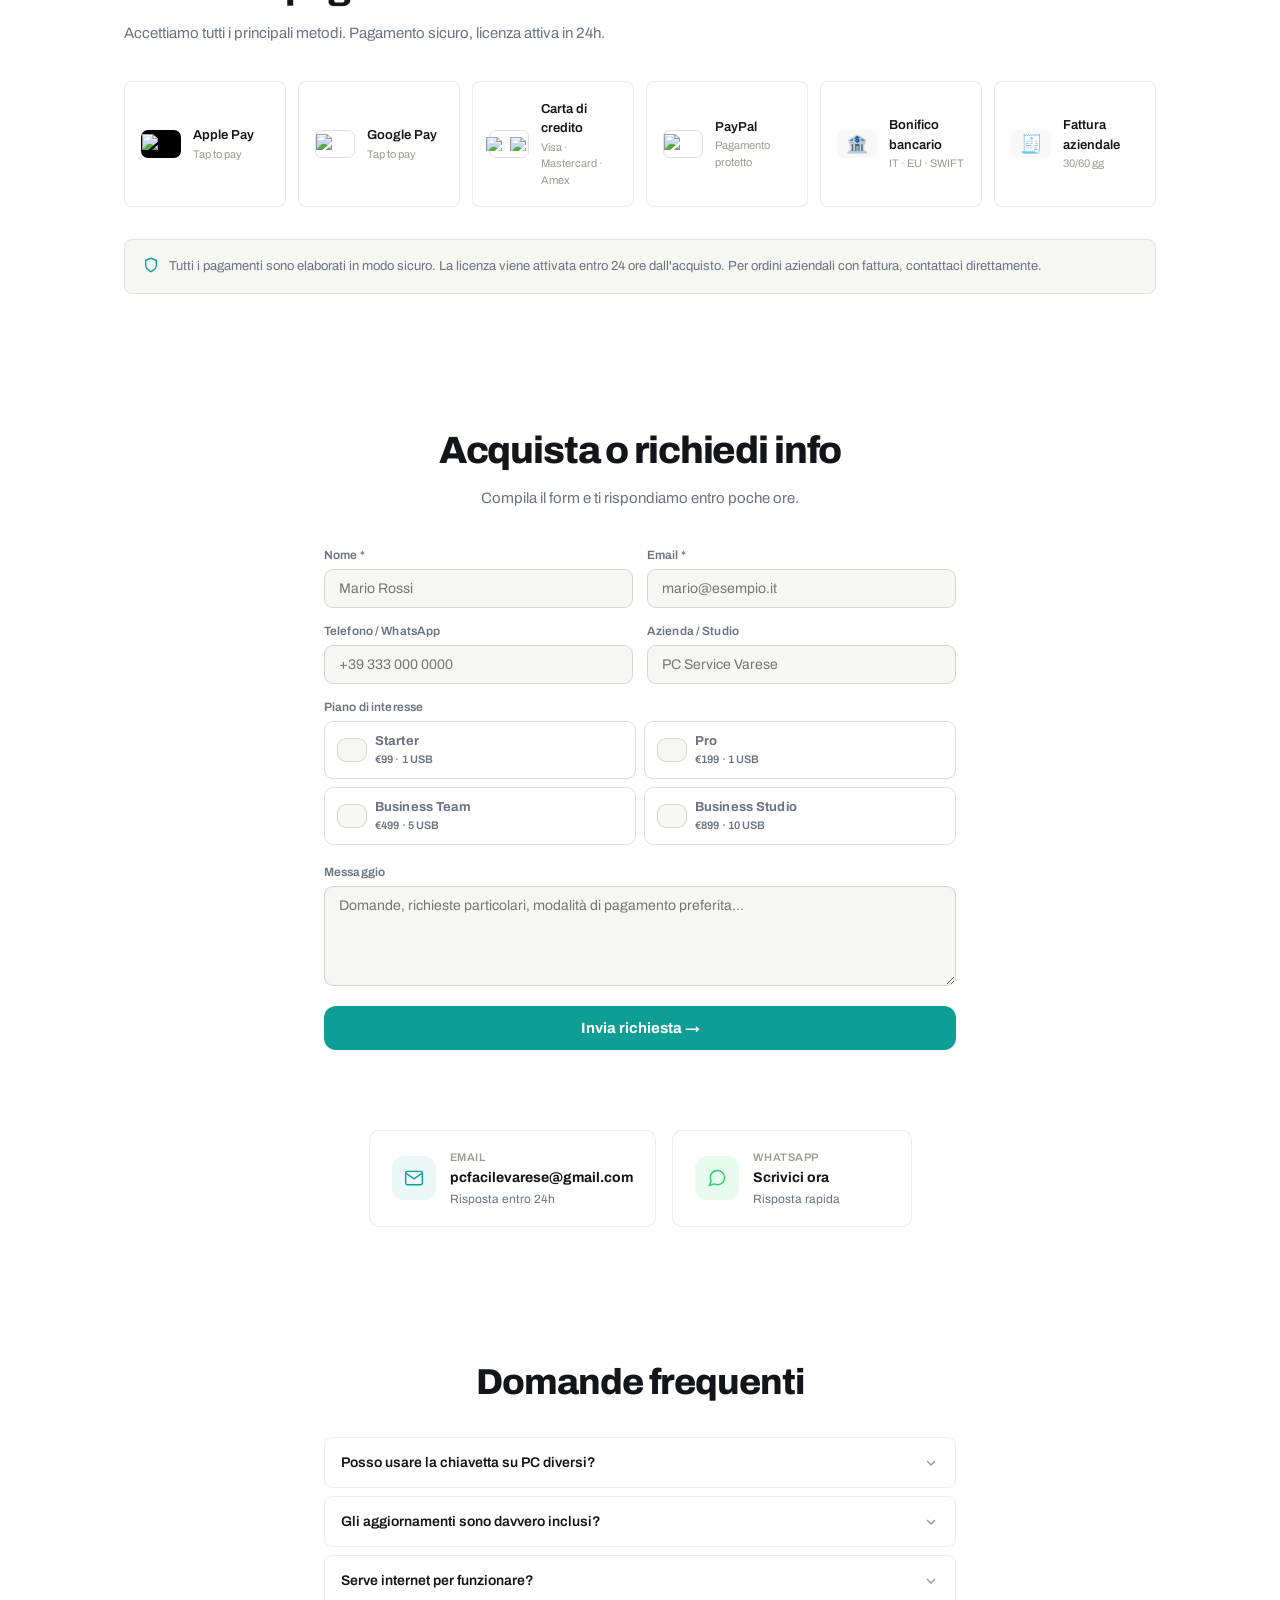
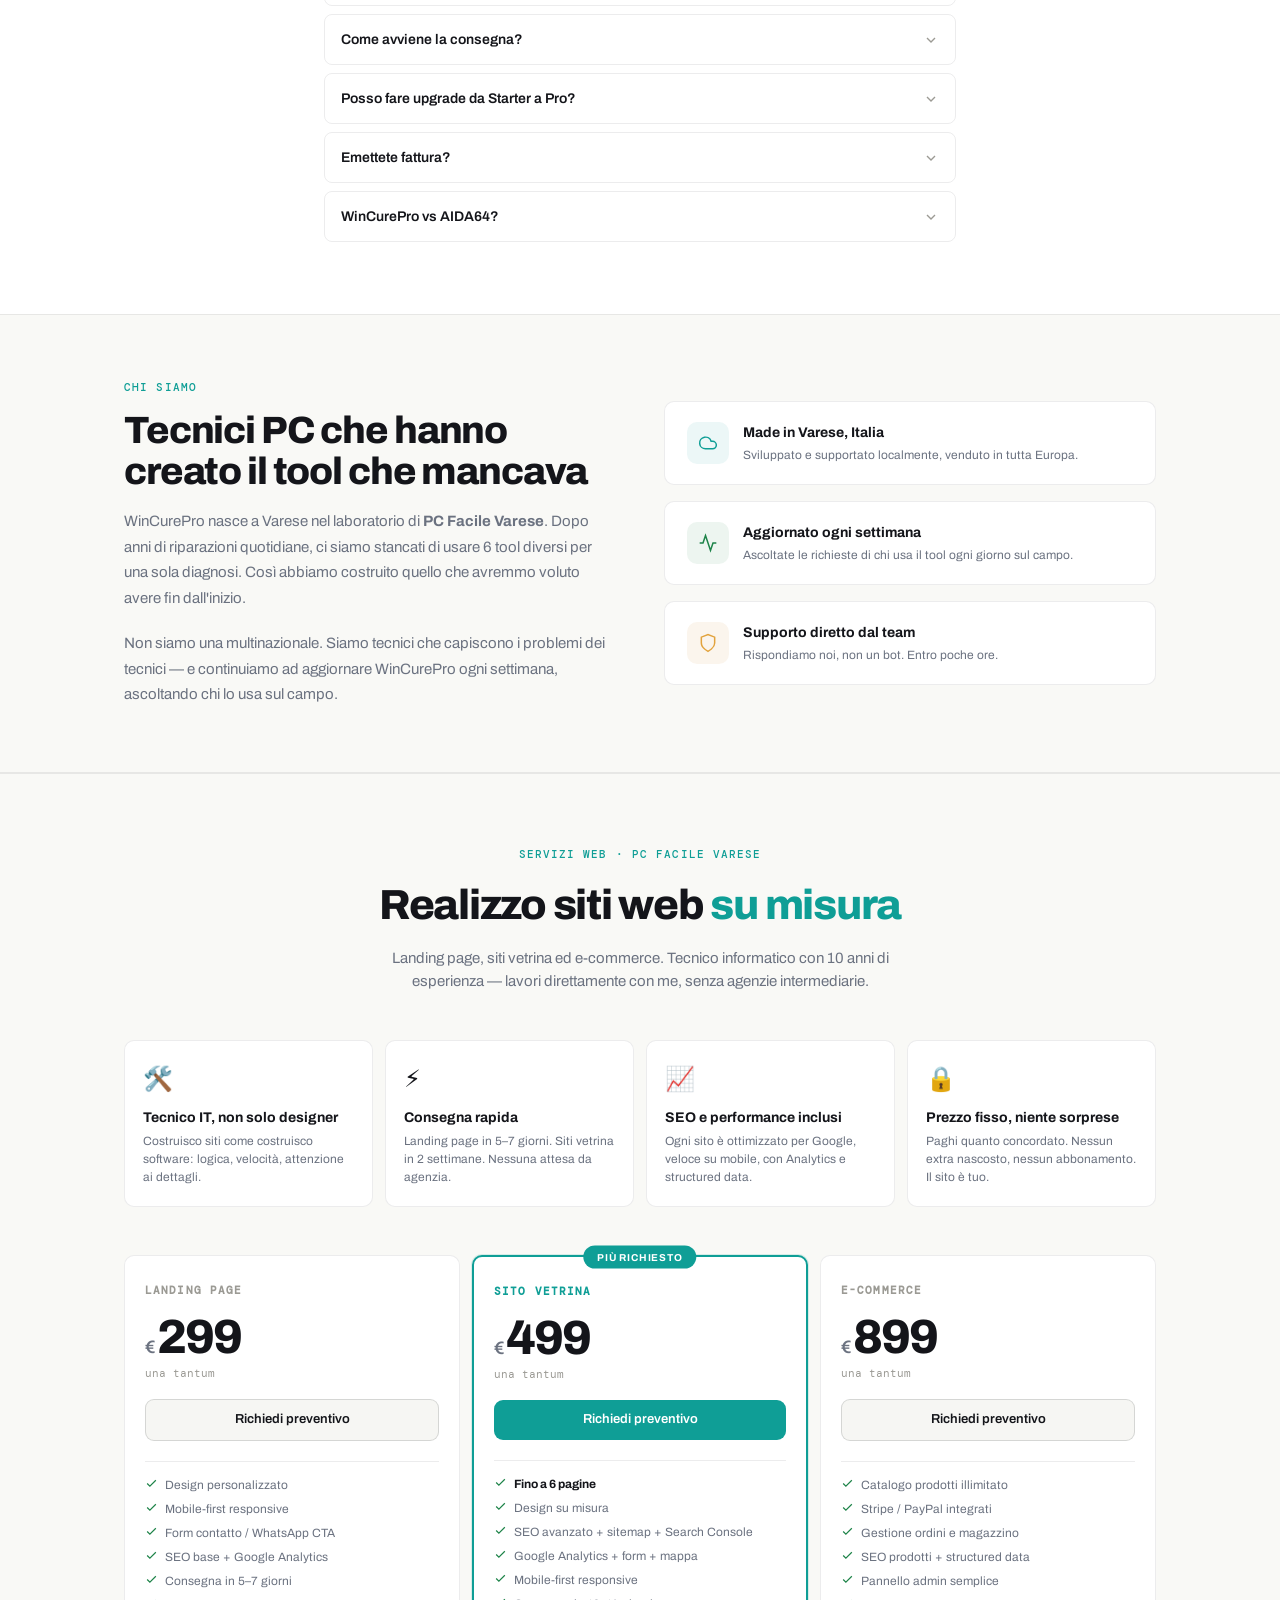
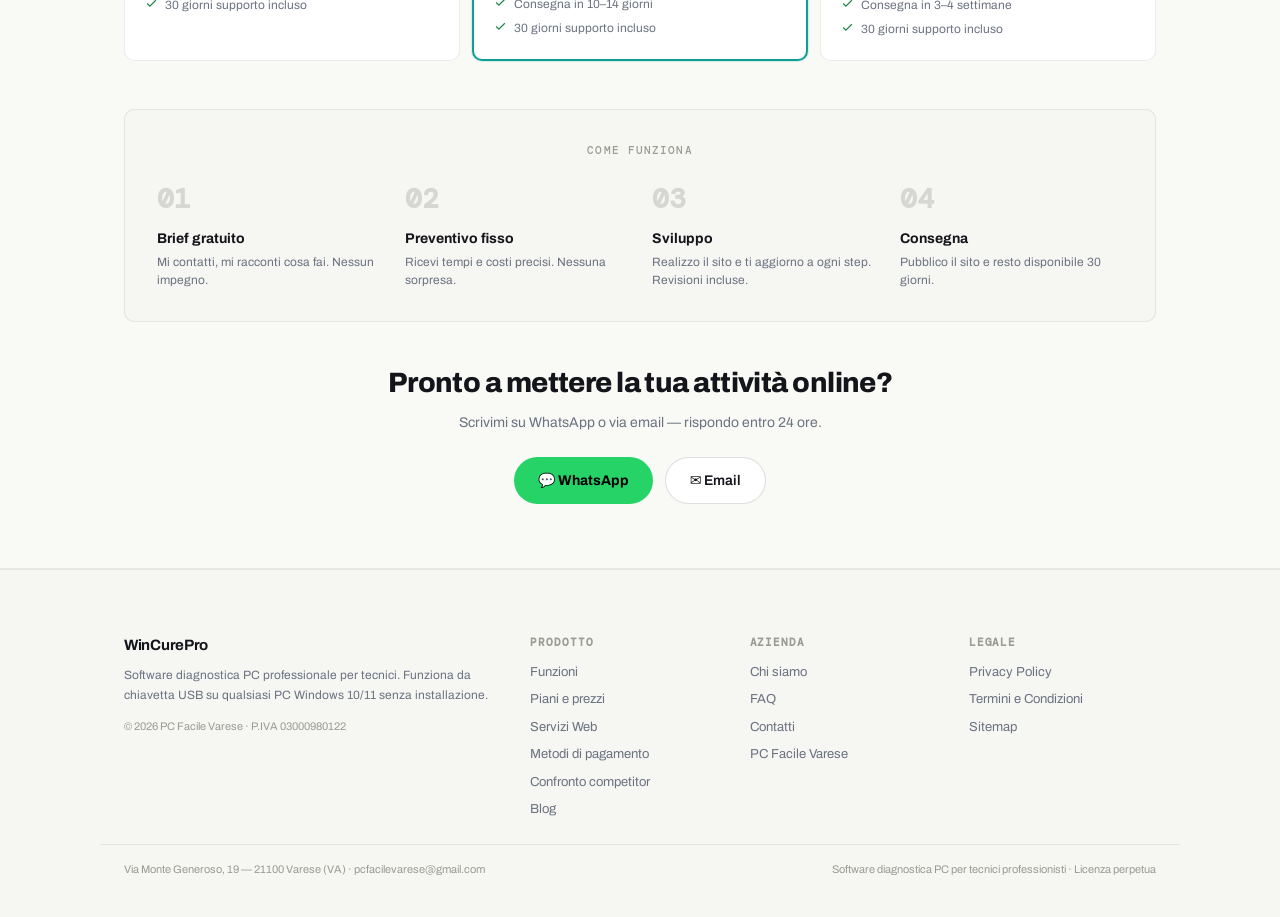
==== commit 2f0fa124: "Add files via upload" ====
--- a/index.html
+++ b/index.html
@@ -141,13 +141,13 @@
 }
 .hero-dot{width:6px;height:6px;border-radius:50%;background:var(--green-lt);animation:blink 2.4s ease-in-out infinite;}
 @keyframes blink{0%,100%{opacity:1}50%{opacity:.3}}
-h1{font-size:clamp(36px,6vw,66px);font-weight:800;letter-spacing:-.04em;line-height:1.04;color:var(--text);margin-bottom:18px;}
+h1{font-size:clamp(36px,6vw,66px);font-weight:800;letter-spacing:-.04em;line-height:1.04;margin-bottom:18px;color:#0F9E96;text-shadow:0 0 6px rgba(15,158,150,.85),0 0 14px rgba(15,158,150,.55),0 0 30px rgba(15,158,150,.35),0 0 50px rgba(15,158,150,.2);}
 @supports (-webkit-text-stroke:1px black){
-  h1{color:transparent;-webkit-text-fill-color:transparent;-webkit-text-stroke:2px #14151A;}
+  h1{-webkit-text-stroke:1.5px #14151A;}
 }
 .hero-tagline{font-size:clamp(15px,2vw,19px);font-weight:500;color:var(--text2);margin-bottom:18px;line-height:1.4;}
 .hero-tagline strong{color:var(--text);font-weight:700;}
-.hero-accent{color:#0F9E96;-webkit-text-stroke:0;text-shadow:0 0 6px rgba(15,158,150,.9),0 0 16px rgba(15,158,150,.7),0 0 34px rgba(15,158,150,.5),0 0 60px rgba(15,158,150,.3);}
+.hero-accent{}
 .hero-sub{font-size:clamp(15px,2vw,18px);color:var(--text2);max-width:500px;margin:0 auto 36px;line-height:1.6;}
 .hero-chips{display:flex;flex-wrap:wrap;gap:8px;justify-content:center;margin-bottom:48px;}
 .chip{display:inline-flex;align-items:center;gap:5px;border:1px solid var(--border2);background:rgba(255,255,255,.8);border-radius:100px;padding:6px 14px;font-size:12px;font-weight:500;color:var(--text2);}
